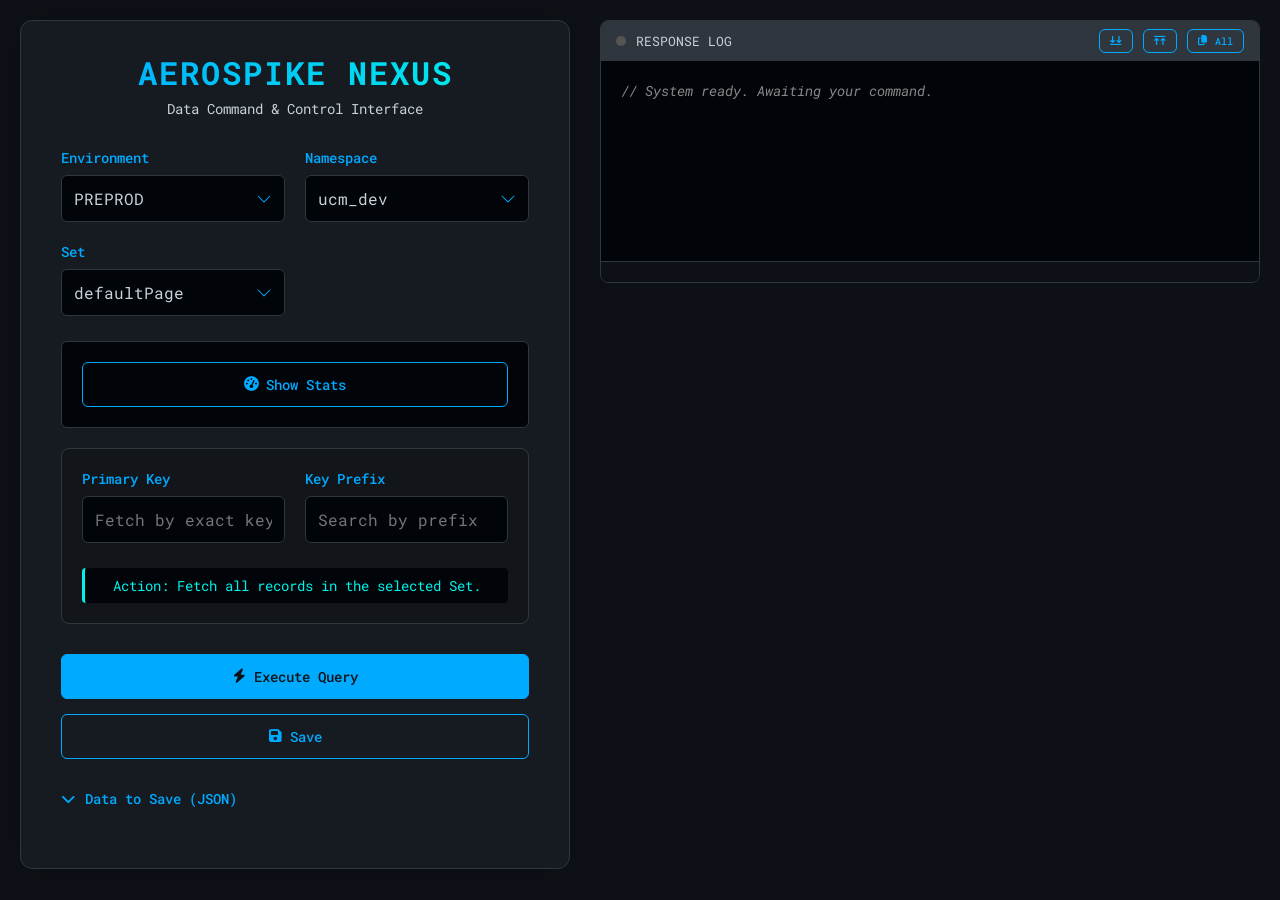
==== src/main/resources/static/index.html @ 95701362 "changing the ui some." ====
<!DOCTYPE html>
<html lang="en">
<head>
  <meta charset="UTF-8">
  <title>Aerospike Nexus Interface</title>
  <meta name="viewport" content="width=device-width, initial-scale=1.0">
  <link rel="preconnect" href="https://fonts.googleapis.com">
  <link rel="preconnect" href="https://fonts.gstatic.com" crossorigin>
  <link href="https://fonts.googleapis.com/css2?family=Roboto+Mono:wght@400;500;700&display=swap" rel="stylesheet">
  <link rel="stylesheet" href="https://cdnjs.cloudflare.com/ajax/libs/font-awesome/6.5.2/css/all.min.css">

  <style>
    :root {
      --bg-color: #0d1117; --primary-color: #00aaff; --secondary-color: #00f2ea; --text-color: #c9d1d9;
      --border-color: #30363d; --container-bg: #161b22; --input-bg: #010409; --success-color: #3fb950;
      --error-color: #f85149; --warning-color: #f0b90b; --accent-color-1: #58a6ff; --accent-color-2: #1f6feb;
      --accent-color-3: #8957e5; --accent-color-4: #db61a2;
    }
    * { box-sizing: border-box; margin: 0; padding: 0; }
    body { font-family: 'Roboto Mono', monospace; background-color: var(--bg-color); color: var(--text-color); padding: 20px; min-height: 100vh; }
    .container { width: 100%; max-width: 1800px; margin: 0 auto; }
    .main-content { display: flex; gap: 30px; align-items: flex-start; }
    .query-panel { flex: 0 0 550px; position: sticky; top: 20px; background: var(--container-bg); border: 1px solid var(--border-color); border-radius: 12px; padding: 30px 40px; box-shadow: 0 0 40px rgba(0, 0, 0, 0.2); }
    .response-panel { flex: 1; min-width: 0; }
    @media (max-width: 1200px) { .main-content { flex-direction: column; } .query-panel { position: static; width: 100%; flex-basis: auto; } }
    .header { text-align: center; margin-bottom: 30px; }
    h1 { font-size: 2em; font-weight: 700; color: #fff; letter-spacing: 2px; text-transform: uppercase; background: linear-gradient(90deg, var(--primary-color), var(--secondary-color)); -webkit-background-clip: text; -webkit-text-fill-color: transparent; margin-bottom: 5px; }
    .header p { color: var(--text-color); font-size: 0.9em; }
    .form-grid { display: grid; grid-template-columns: 1fr; gap: 20px; margin-bottom: 25px; }
    @media (min-width: 400px) { .form-grid { grid-template-columns: repeat(auto-fit, minmax(150px, 1fr)); } }
    label { display: block; font-weight: 500; margin-bottom: 8px; font-size: 0.9em; color: var(--primary-color); }
    select, input[type="text"], textarea { width: 100%; padding: 12px; background-color: var(--input-bg); border: 1px solid var(--border-color); border-radius: 6px; color: var(--text-color); font-size: 1em; font-family: 'Roboto Mono', monospace; transition: all 0.3s ease; }
    textarea { resize: vertical; min-height: 120px; }
    select { -webkit-appearance: none; -moz-appearance: none; appearance: none; background-image: url("data:image/svg+xml,%3Csvg xmlns='http://www.w3.org/2000/svg' width='16' height='16' fill='%2300aaff' viewBox='0 0 16 16'%3E%3Cpath fill-rule='evenodd' d='M1.646 4.646a.5.5 0 0 1 .708 0L8 10.293l5.646-5.647a.5.5 0 0 1 .708 .708l-6 6a.5.5 0 0 1-.708 0l-6-6a.5.5 0 0 1 0-.708z'/%3E%3C/svg%3E"); background-repeat: no-repeat; background-position: right 12px center; }
    select:focus, input[type="text"]:focus, textarea:focus { outline: none; border-color: var(--primary-color); box-shadow: 0 0 15px rgba(0, 170, 255, 0.3); }
    .collapsible-input { margin: 30px 0; } .collapsible-input summary { cursor: pointer; font-weight: 500; font-size: 0.9em; color: var(--primary-color); list-style: none; } .collapsible-input summary::-webkit-details-marker { display: none; } .collapsible-input summary::before { content: '\f078'; font-family: 'Font Awesome 6 Free'; font-weight: 900; margin-right: 10px; display: inline-block; transition: transform 0.2s ease-in-out; } .collapsible-input[open]>summary::before { transform: rotate(-180deg); } .collapsible-input .form-group { padding-top: 15px; }
    .query-section { border: 1px solid var(--border-color); border-radius: 8px; padding: 20px; margin-bottom: 30px; background-color: rgba(0, 0, 0, 0.2); }
    #query-helper { margin-top: 15px; text-align: center; font-size: 0.9em; color: var(--secondary-color); background-color: var(--input-bg); padding: 8px; border-radius: 4px; border-left: 3px solid var(--secondary-color); }
    .actions-container { display: flex; flex-direction: column; gap: 15px; }
    .btn { padding: 12px 20px; border: 1px solid var(--primary-color); border-radius: 6px; background-color: transparent; color: var(--primary-color); font-size: 0.9em; font-weight: 500; font-family: 'Roboto Mono', monospace; cursor: pointer; transition: all 0.3s ease; display: flex; align-items: center; justify-content: center; gap: 8px; } .btn:hover, .btn:focus { transform: translateY(-2px); box-shadow: 0 4px 15px rgba(0, 170, 255, 0.3); } .btn-primary { background-color: var(--primary-color); color: var(--bg-color); } .btn-primary:hover { background-color: var(--secondary-color); border-color: var(--secondary-color); }
    .btn-block { width: 100%; }
    .output-terminal { background: var(--input-bg); border: 1px solid var(--border-color); border-radius: 8px; overflow: hidden; position: relative; } .terminal-header { background: var(--border-color); padding: 8px 15px; font-size: 0.8em; color: var(--text-color); display: flex; align-items: center; justify-content: space-between; } .terminal-title { display: flex; align-items: center; gap: 10px; } .terminal-actions { display: flex; gap: 10px; } .terminal-actions .btn { padding: 4px 10px; font-size: 0.8em; }
    #status-indicator { width: 10px; height: 10px; border-radius: 50%; background-color: #555; transition: background-color 0.3s ease; } .status-waiting { background-color: var(--warning-color); animation: pulse 1.5s infinite; } .status-success { background-color: var(--success-color); } .status-error { background-color: var(--error-color); }
    #loader { display: none; justify-content: center; align-items: center; padding: 40px; min-height: 200px; } .dot { width: 10px; height: 10px; border-radius: 50%; background-color: var(--primary-color); margin: 0 5px; animation: bounce 1.4s infinite ease-in-out both; } .dot-1 { animation-delay: -0.32s; } .dot-2 { animation-delay: -0.16s; }
    #output-container { min-height: 200px; max-height: 85vh; overflow-y: auto; padding: 20px; font-size: 0.9em; } #output-container:empty::before { content: "// System ready. Awaiting your command."; color: #888; font-style: italic; }
    .record-entry { background-color: var(--bg-color); border: 1px solid var(--border-color); border-left: 4px solid var(--border-color); border-radius: 8px; margin-bottom: 15px; animation: fadeIn 0.5s ease-out; transition: border-left-color 0.3s ease; } .record-entry.color-0 { border-left-color: var(--accent-color-1); } .record-entry.color-1 { border-left-color: var(--accent-color-2); } .record-entry.color-2 { border-left-color: var(--accent-color-3); } .record-entry.color-3 { border-left-color: var(--accent-color-4); }
    .record-header { display: flex; justify-content: space-between; align-items: center; gap: 15px; padding: 10px 15px; list-style: none; cursor: pointer; } .record-header::-webkit-details-marker { display: none; }
    .record-header-info { display: flex; flex-wrap: wrap; align-items: center; gap: 4px 15px; flex-grow: 1; overflow: hidden; }
    .record-key { font-weight: bold; color: var(--secondary-color); white-space: nowrap; overflow: hidden; text-overflow: ellipsis; flex-basis: 100%; }
    .record-meta-item { font-size: 0.8em; color: var(--text-color); opacity: 0.7; display: flex; align-items: center; gap: 5px; }
    .record-actions { display: flex; gap: 8px; } .record-actions .btn { padding: 5px 10px; font-size: 0.8em; color: var(--text-color); flex-shrink: 0; } .record-actions .btn:hover { color: var(--bg-color); } .record-actions .btn.delete:hover { background-color: var(--error-color); border-color: var(--error-color); } .record-actions .btn.copy-val:hover { background-color: var(--secondary-color); border-color: var(--secondary-color); }
    .record-body { padding: 15px; border-top: 1px solid var(--border-color); }
    #set-stats-container { display: flex; flex-direction: column; align-items: center; gap: 15px; margin: 20px 0; }
    #stats-content { width: 100%; display: flex; flex-direction: column; align-items: center; justify-content: center; gap: 15px; background-color: var(--input-bg); border: 1px solid var(--border-color); padding: 20px; border-radius: 6px; }
    #stats-display-inner { width: 100%; display: flex; justify-content: space-around; align-items: center; flex-wrap: wrap; gap: 15px; }
    .stat-item { text-align: center; } .stat-item-label { font-size: 0.8em; opacity: 0.7; } .stat-item-value { font-weight: bold; color: var(--secondary-color); }
    .pagination-controls { display: flex; justify-content: center; align-items: center; padding: 10px; gap: 8px; border-top: 1px solid var(--border-color); background: var(--bg-color); } .pagination-controls .btn { padding: 5px 12px; font-size: 0.8em; } .pagination-controls .btn[disabled] { opacity: 0.4; cursor: not-allowed; transform: none; box-shadow: none; } .pagination-info { font-size: 0.9em; color: var(--text-color); margin: 0 10px; }
    @keyframes pulse { 0% { box-shadow: 0 0 0 0 rgba(240, 185, 11, 0.7); } 70% { box-shadow: 0 0 0 10px rgba(240, 185, 11, 0); } 100% { box-shadow: 0 0 0 0 rgba(240, 185, 11, 0); } } @keyframes bounce { 0%, 80%, 100% { transform: scale(0); } 40% { transform: scale(1.0); } } @keyframes fadeIn { from { opacity: 0; transform: translateY(10px); } to { opacity: 1; transform: translateY(0); } }
  </style>
</head>
<body onload="updateQueryHelper();">

<div class="container">
  <main class="main-content">
    <div class="query-panel">
      <header class="header"><h1>Aerospike Nexus</h1><p>Data Command & Control Interface</p></header>
      <div class="form-grid">
        <div class="form-group"><label for="env">Environment</label><select id="env"><option value="PREPROD">PREPROD</option><option value="PROD">PROD</option></select></div>
        <div class="form-group"><label for="namespace">Namespace</label><select id="namespace"><option value="ucm_dev">ucm_dev</option><option value="user-core">user-core</option></select></div>
        <div class="form-group"><label for="set">Set</label><select id="set"><option value="defaultPage">defaultPage</option><option value="staticPackage">staticPackage</option><option value="origami-user-page">origami-user-page</option></select></div>
      </div>
      <div id="set-stats-container">
        <div id="stats-content">
          <button class="btn btn-block" onclick="fetchSetStats()"><i class="fa-solid fa-gauge-high"></i> Show Stats</button>
        </div>
      </div>
      <div class="query-section">
        <div class="form-grid">
          <div class="form-group"><label for="key">Primary Key</label><input type="text" id="key" placeholder="Fetch by exact key" oninput="updateQueryHelper()"></div>
          <div class="form-group"><label for="prefix">Key Prefix</label><input type="text" id="prefix" placeholder="Search by prefix" oninput="updateQueryHelper()"></div>
        </div>
        <p id="query-helper"></p>
      </div>
      <div class="actions-container">
        <button class="btn btn-primary" onclick="handleQuery()"><i class="fa-solid fa-bolt"></i> Execute Query</button>
        <button class="btn" onclick="send('save')"><i class="fa-solid fa-save"></i> Save</button>
      </div>
      <details class="collapsible-input"><summary>Data to Save (JSON)</summary><div class="form-group"><textarea id="data" placeholder='{ "binName": "binValue" }'></textarea></div></details>
    </div>
    <div class="response-panel">
      <div class="output-terminal">
        <div class="terminal-header">
          <span class="terminal-title"><div id="status-indicator"></div>RESPONSE LOG</span>
          <div class="terminal-actions">
            <button class="btn" onclick="toggleAllDetails(true)" title="Expand All"><i class="fa-solid fa-arrows-down-to-line"></i></button>
            <button class="btn" onclick="toggleAllDetails(false)" title="Collapse All"><i class="fa-solid fa-arrows-up-to-line"></i></button>
            <button id="copy-all-btn" class="btn" onclick="copyAllResponses()" title="Copy All Responses"><i class="fa-solid fa-copy"></i> All</button>
          </div>
        </div>
        <div id="loader"><div class="dot dot-1"></div><div class="dot dot-2"></div><div class="dot dot-3"></div></div>
        <div id="output-container"></div>
        <div id="pagination-container" class="pagination-controls"></div>
      </div>
    </div>
  </main>
</div>

<script>
  const outputContainer = document.getElementById('output-container');
  const loader = document.getElementById('loader');
  const statusIndicator = document.getElementById('status-indicator');
  let recordDataStore = {};
  let currentPage = 1;
  let totalPages = 1;

  function formatBytes(bytes, decimals = 2) {
    if (bytes === 0) return '0 Bytes';
    const k = 1024;
    const dm = decimals < 0 ? 0 : decimals;
    const sizes = ['Bytes', 'KB', 'MB', 'GB', 'TB'];
    const i = Math.floor(Math.log(bytes) / Math.log(k));
    return parseFloat((bytes / Math.pow(k, i)).toFixed(dm)) + ' ' + sizes[i];
  }

  async function fetchSetStats() {
    const statsContent = document.getElementById('stats-content');
    statsContent.innerHTML = `
        <div id="set-stats-loader" style="display: flex; justify-content: center; align-items: center; padding: 10px;">
            <div class="dot dot-1"></div>
            <div class="dot dot-2"></div>
            <div class="dot dot-3"></div>
        </div>`;
    try {
      const res = await fetch(`/aerospike/getStats`, {
        method: 'POST',
        headers: { 'Content-Type': 'application/json' },
        body: JSON.stringify({ env: document.getElementById("env").value, namespace: document.getElementById("namespace").value, set: document.getElementById("set").value })
      });
      if (!res.ok) throw new Error('Failed to fetch stats');
      const data = await res.json();
      statsContent.innerHTML = `
        <div id="stats-display-inner">
          <div class="stat-item"><div class="stat-item-label">Total Records</div><div class="stat-item-value">${data.recordCount.toLocaleString()}</div></div>
          <div class="stat-item"><div class="stat-item-label">Memory Usage</div><div class="stat-item-value">${formatBytes(data.memoryUsedBytes)}</div></div>
          <div class="stat-item"><div class="stat-item-label">Device Usage</div><div class="stat-item-value">${formatBytes(data.deviceUsedBytes)}</div></div>
        </div>
        <button class="btn" onclick="fetchSetStats()"><i class="fa-solid fa-rotate"></i> Refresh Stats</button>
      `;
    } catch (error) {
      statsContent.innerHTML = `
        <div class="stat-item"><div class="stat-item-label" style="color: var(--error-color);">Error</div><div class="stat-item-value">Failed to fetch stats.</div></div>
        <button class="btn" onclick="fetchSetStats()"><i class="fa-solid fa-rotate"></i> Try Again</button>
      `;
      console.error("Stats fetch error:", error);
    }
  }

  function handleQuery() {
    currentPage = 1;
    const key = document.getElementById("key").value.trim();
    const prefix = document.getElementById("prefix").value.trim();
    if (key) { send('fetch'); } else if (prefix) { send('searchByPrefix'); } else { send('fetchAll'); }
  }

  function renderResponse(response, key = '') {
    outputContainer.innerHTML = '';
    recordDataStore = {};
    document.getElementById('pagination-container').innerHTML = '';

    if (response && typeof response.records === 'object') {
      const { records, totalPages: total, currentPage: current } = response;
      totalPages = total;
      currentPage = current;
      const entries = Object.entries(records);
      if (entries.length === 0) {
        outputContainer.innerHTML = `<div class="record-entry"><div class="record-body">// No records found for this query.</div></div>`;
      } else {
        entries.forEach(([recordKey, recordData], index) => createRecordCard(recordKey, recordData, index));
      }
      renderPaginationControls();
    } else if (response && 'values' in response) { // Handle single record response
      createRecordCard(key, response, 0);
    } else {
      outputContainer.innerHTML = `<div class="record-entry"><div class="record-body">${response.toString()}</div></div>`;
    }
  }

  function createRecordCard(key, data, index) {
    const recordEntry = document.createElement('details');
    recordEntry.className = `record-entry color-${index % 4}`;
    recordEntry.id = `record-${key}`;

    const { ttl = -1, values, size = 0 } = data;
    recordDataStore[key] = values;

    const header = document.createElement('summary');
    header.className = 'record-header';
    header.innerHTML = `
            <div class="record-header-info">
                <span class="record-key" title="${key}">${key}</span>
                <span class="record-meta-item" title="Time To Live"><i class="fa-solid fa-clock fa-fw"></i>${formatTTL(ttl)}</span>
                <span class="record-meta-item" title="Record Size"><i class="fa-solid fa-database fa-fw"></i>${formatBytes(size)}</span>
            </div>
            <div class="record-actions">
                <button class="btn copy-val" onclick="copyRecordValue(event, '${key}')" title="Copy value JSON"><i class="fa-regular fa-copy"></i></button>
                <button class="btn delete" onclick="deleteRecord(event, '${key}')" title="Delete this record"><i class="fa-solid fa-trash-can"></i></button>
            </div>`;

    const body = document.createElement('div');
    body.className = 'record-body';
    body.appendChild(createJsonViewer(values));
    recordEntry.appendChild(header);
    recordEntry.appendChild(body);
    outputContainer.appendChild(recordEntry);
  }

  function renderPaginationControls() {
    const container = document.getElementById('pagination-container');
    if (totalPages <= 1) { container.innerHTML = ''; return; }
    const prevDisabled = (currentPage === 1) ? 'disabled' : '';
    const nextDisabled = (currentPage === totalPages) ? 'disabled' : '';
    container.innerHTML = `
            <button class="btn" onclick="goToPage(1)" ${prevDisabled} title="First Page">&laquo;</button>
            <button class="btn" onclick="goToPage(${currentPage - 1})" ${prevDisabled} title="Previous Page">&lsaquo;</button>
            <span class="pagination-info">Page ${currentPage} of ${totalPages}</span>
            <button class="btn" onclick="goToPage(${currentPage + 1})" ${nextDisabled} title="Next Page">&rsaquo;</button>
            <button class="btn" onclick="goToPage(${totalPages})" ${nextDisabled} title="Last Page">&raquo;</button>`;
  }

  function goToPage(pageNumber) {
    if (pageNumber < 1 || pageNumber > totalPages || pageNumber === currentPage) return;
    currentPage = pageNumber;
    send('fetchAll');
  }

  async function send(endpoint) {
    loader.style.display = 'flex';
    outputContainer.style.display = 'none';
    statusIndicator.className = 'status-waiting';
    const request = {
      env: document.getElementById("env").value, namespace: document.getElementById("namespace").value,
      set: document.getElementById("set").value, key: document.getElementById("key").value.trim(),
      prefix: document.getElementById("prefix").value.trim(), data: {}, page: currentPage
    };
    // ... (rest of send function is unchanged)
    try {
      const httpMethod = (endpoint === 'delete') ? 'DELETE' : 'POST';
      const res = await fetch(`/aerospike/${endpoint}`, { method: httpMethod, headers: { 'Content-Type': 'application/json' }, body: JSON.stringify(request) });
      if (!res.ok) { const errorText = await res.text(); throw new Error(`HTTP ${res.status}: ${res.statusText}\n${errorText}`); }
      statusIndicator.className = 'status-success';
      const contentType = res.headers.get("content-type");
      if (contentType && contentType.includes("application/json")) {
        renderResponse(await res.json(), request.key);
      } else {
        renderResponse(await res.text());
      }
    } catch (error) {
      statusIndicator.className = 'status-error';
      outputContainer.innerHTML = `<div class="record-entry"><div class="record-body" style="color: var(--error-color)">// REQUEST FAILED\n${error.message}</div></div>`;
      console.error("Fetch error:", error);
    } finally {
      loader.style.display = 'none';
      outputContainer.style.display = 'block';
    }
  }

  // --- All other utility JS functions (formatTTL, createJsonViewer, deleteRecord, copyRecordValue, etc.) remain the same ---
  function formatTTL(seconds) { if (seconds === -1 || seconds === 0) return 'Never'; if (seconds < 60) return `< 1m`; const d = Math.floor(seconds / (3600 * 24)); const h = Math.floor(seconds % (3600 * 24) / 3600); const m = Math.floor(seconds % 3600 / 60); return `${d > 0 ? d + 'd ' : ''}${h > 0 ? h + 'h ' : ''}${m > 0 ? m + 'm' : ''}`.trim(); }
  function toggleAllDetails(expand) { document.querySelectorAll('#output-container .record-entry').forEach(d => d.open = expand); }
  function copyAllResponses() { if (Object.keys(recordDataStore).length === 0) return; navigator.clipboard.writeText(JSON.stringify(recordDataStore, null, 2)); }
  function copyRecordValue(event, key) { event.preventDefault(); event.stopPropagation(); navigator.clipboard.writeText(JSON.stringify(recordDataStore[key], null, 2)); }
  async function deleteRecord(event, key) { event.preventDefault(); event.stopPropagation(); if (!confirm(`🛑 Are you sure you want to permanently delete the record with key:\n\n'${key}'?`)) return; document.getElementById("key").value = key; await send('delete'); const card = document.getElementById(`record-${key}`); if (card) card.remove(); }
  function updateQueryHelper() { const key = document.getElementById("key").value.trim(); const prefix = document.getElementById("prefix").value.trim(); const helper = document.getElementById("query-helper"); if (key) { helper.textContent = "Action: Fetch record by Primary Key."; document.getElementById("prefix").value = ''; } else if (prefix) { helper.textContent = "Action: Search for records by Prefix."; } else { helper.textContent = "Action: Fetch all records in the selected Set."; } }
  function createJsonViewer(data) { const c = document.createElement('div'); c.className = 'json-viewer'; const p = (v) => { if (v === null) return `<span class="json-null">null</span>`; if (typeof v === 'string') { try { const n = JSON.parse(v); if (typeof n === 'object' && n !== null) return createJsonViewer(n).outerHTML; } catch (e) {} return `<span class="json-string">"${v.replace(/</g, '&lt;').replace(/>/g, '&gt;')}"</span>`; } if (typeof v === 'number') return `<span class="json-number">${v}</span>`; if (typeof v === 'boolean') return `<span class="json-boolean">${v}</span>`; if (typeof v === 'object') { const i = Array.isArray(v); const k = Object.keys(v); if (k.length === 0) return i ? '[]' : '{}'; const d = document.createElement('details'); const s = document.createElement('summary'); s.innerHTML = `<span class="json-brace">${i ? '[' : '{'}</span>...<span class="json-brace">${i ? ']' : '}'}</span>`; d.appendChild(s); const l = document.createElement('ul'); for (const key of k) { const item = document.createElement('li'); item.innerHTML = (i ? '' : `<span class="json-key">"${key}"</span>: `) + p(v[key]); l.appendChild(item); } d.appendChild(l); return d.outerHTML; } return v; }; c.innerHTML = p(data); return c; }
</script>
</body>
</html>
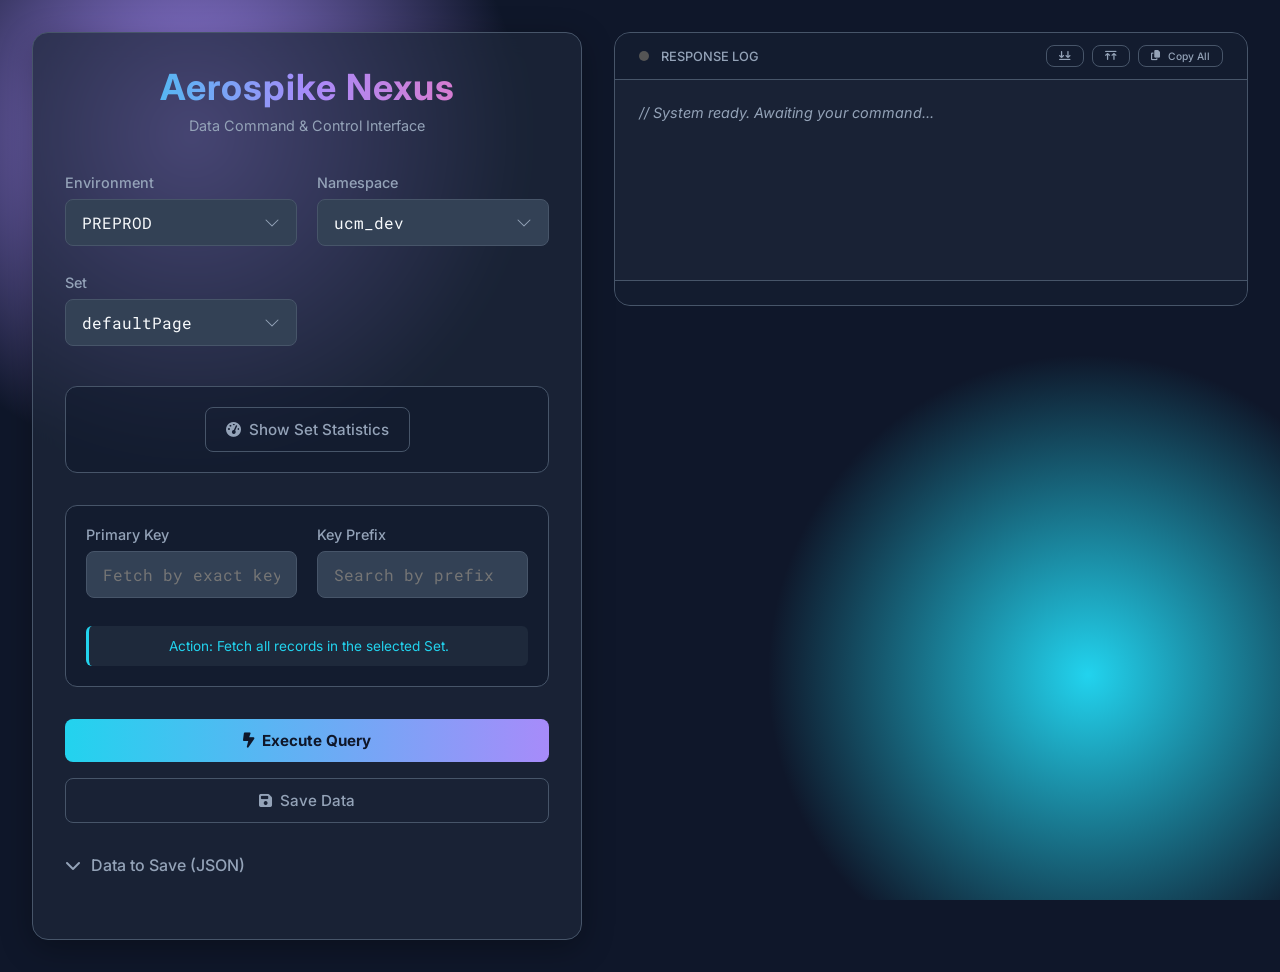
==== commit d405c6a5: "this looking nice" ====
--- a/src/main/resources/static/index.html
+++ b/src/main/resources/static/index.html
@@ -2,60 +2,306 @@
 <html lang="en">
 <head>
   <meta charset="UTF-8">
-  <title>Aerospike Nexus Interface</title>
+  <title>Aerospike Nexus | Aurora UI</title>
   <meta name="viewport" content="width=device-width, initial-scale=1.0">
   <link rel="preconnect" href="https://fonts.googleapis.com">
   <link rel="preconnect" href="https://fonts.gstatic.com" crossorigin>
-  <link href="https://fonts.googleapis.com/css2?family=Roboto+Mono:wght@400;500;700&display=swap" rel="stylesheet">
+  <link href="https://fonts.googleapis.com/css2?family=Inter:wght@400;500;700&family=Roboto+Mono:wght@400;500&display=swap" rel="stylesheet">
   <link rel="stylesheet" href="https://cdnjs.cloudflare.com/ajax/libs/font-awesome/6.5.2/css/all.min.css">
 
   <style>
+    /* --- AURORA THEME & MODERN UI REVAMP --- */
     :root {
-      --bg-color: #0d1117; --primary-color: #00aaff; --secondary-color: #00f2ea; --text-color: #c9d1d9;
-      --border-color: #30363d; --container-bg: #161b22; --input-bg: #010409; --success-color: #3fb950;
-      --error-color: #f85149; --warning-color: #f0b90b; --accent-color-1: #58a6ff; --accent-color-2: #1f6feb;
-      --accent-color-3: #8957e5; --accent-color-4: #db61a2;
-    }
+      --bg-dark: #0f172a;
+      --bg-medium: #1e293b;
+      --bg-glass: rgba(30, 41, 59, 0.7);
+      --bg-input: #334155;
+      --text-primary: #f8fafc;
+      --text-secondary: #94a3b8;
+      --border-color: #475569;
+      --accent-primary: #22d3ee;
+      --accent-secondary: #a78bfa;
+      --accent-glow: rgba(34, 211, 238, 0.2);
+      --success-color: #4ade80;
+      --error-color: #f75569;
+      --warning-color: #facc15;
+    }
+
+    /* --- Global Styles & Background --- */
     * { box-sizing: border-box; margin: 0; padding: 0; }
-    body { font-family: 'Roboto Mono', monospace; background-color: var(--bg-color); color: var(--text-color); padding: 20px; min-height: 100vh; }
+
+    body {
+      font-family: 'Inter', sans-serif;
+      background-color: var(--bg-dark);
+      color: var(--text-primary);
+      padding: 2rem;
+      min-height: 100vh;
+      background-image:
+          radial-gradient(circle at 15% 15%, var(--accent-secondary) 0%, transparent 25%),
+          radial-gradient(circle at 85% 75%, var(--accent-primary) 0%, transparent 25%);
+      background-attachment: fixed;
+    }
+
+    /* --- Main Layout --- */
     .container { width: 100%; max-width: 1800px; margin: 0 auto; }
-    .main-content { display: flex; gap: 30px; align-items: flex-start; }
-    .query-panel { flex: 0 0 550px; position: sticky; top: 20px; background: var(--container-bg); border: 1px solid var(--border-color); border-radius: 12px; padding: 30px 40px; box-shadow: 0 0 40px rgba(0, 0, 0, 0.2); }
+
+    .main-content { display: flex; gap: 2rem; align-items: flex-start; }
+
+    .query-panel {
+      flex: 0 0 550px;
+      position: sticky;
+      top: 2rem;
+      background: var(--bg-glass);
+      border: 1px solid var(--border-color);
+      border-radius: 16px;
+      padding: 2rem;
+      box-shadow: 0 8px 32px rgba(0, 0, 0, 0.3);
+      backdrop-filter: blur(12px);
+      -webkit-backdrop-filter: blur(12px);
+    }
+
     .response-panel { flex: 1; min-width: 0; }
-    @media (max-width: 1200px) { .main-content { flex-direction: column; } .query-panel { position: static; width: 100%; flex-basis: auto; } }
-    .header { text-align: center; margin-bottom: 30px; }
-    h1 { font-size: 2em; font-weight: 700; color: #fff; letter-spacing: 2px; text-transform: uppercase; background: linear-gradient(90deg, var(--primary-color), var(--secondary-color)); -webkit-background-clip: text; -webkit-text-fill-color: transparent; margin-bottom: 5px; }
-    .header p { color: var(--text-color); font-size: 0.9em; }
-    .form-grid { display: grid; grid-template-columns: 1fr; gap: 20px; margin-bottom: 25px; }
-    @media (min-width: 400px) { .form-grid { grid-template-columns: repeat(auto-fit, minmax(150px, 1fr)); } }
-    label { display: block; font-weight: 500; margin-bottom: 8px; font-size: 0.9em; color: var(--primary-color); }
-    select, input[type="text"], textarea { width: 100%; padding: 12px; background-color: var(--input-bg); border: 1px solid var(--border-color); border-radius: 6px; color: var(--text-color); font-size: 1em; font-family: 'Roboto Mono', monospace; transition: all 0.3s ease; }
+
+    @media (max-width: 1200px) {
+      .main-content { flex-direction: column; }
+      .query-panel { position: static; width: 100%; flex-basis: auto; }
+    }
+
+    /* --- Header --- */
+    .header { text-align: center; margin-bottom: 2.5rem; }
+
+    h1 {
+      font-size: 2.25em;
+      font-weight: 700;
+      letter-spacing: 1px;
+      background: linear-gradient(90deg, var(--accent-primary), var(--accent-secondary), #f472b6);
+      -webkit-background-clip: text;
+      -webkit-text-fill-color: transparent;
+      margin-bottom: 0.5rem;
+    }
+
+    .header p { color: var(--text-secondary); font-size: 0.9em; }
+
+    /* --- Form Elements --- */
+    .form-grid { display: grid; grid-template-columns: repeat(auto-fit, minmax(150px, 1fr)); gap: 1.25rem; }
+
+    .form-group { margin-bottom: 0.5rem; }
+
+    label {
+      display: block;
+      font-weight: 500;
+      margin-bottom: 0.5rem;
+      font-size: 0.9em;
+      color: var(--text-secondary);
+    }
+
+    select, input[type="text"], textarea {
+      width: 100%;
+      padding: 0.75rem 1rem;
+      background-color: var(--bg-input);
+      border: 1px solid var(--border-color);
+      border-radius: 8px;
+      color: var(--text-primary);
+      font-size: 1em;
+      font-family: 'Roboto Mono', monospace;
+      transition: all 0.2s ease-in-out;
+    }
+
     textarea { resize: vertical; min-height: 120px; }
-    select { -webkit-appearance: none; -moz-appearance: none; appearance: none; background-image: url("data:image/svg+xml,%3Csvg xmlns='http://www.w3.org/2000/svg' width='16' height='16' fill='%2300aaff' viewBox='0 0 16 16'%3E%3Cpath fill-rule='evenodd' d='M1.646 4.646a.5.5 0 0 1 .708 0L8 10.293l5.646-5.647a.5.5 0 0 1 .708 .708l-6 6a.5.5 0 0 1-.708 0l-6-6a.5.5 0 0 1 0-.708z'/%3E%3C/svg%3E"); background-repeat: no-repeat; background-position: right 12px center; }
-    select:focus, input[type="text"]:focus, textarea:focus { outline: none; border-color: var(--primary-color); box-shadow: 0 0 15px rgba(0, 170, 255, 0.3); }
-    .collapsible-input { margin: 30px 0; } .collapsible-input summary { cursor: pointer; font-weight: 500; font-size: 0.9em; color: var(--primary-color); list-style: none; } .collapsible-input summary::-webkit-details-marker { display: none; } .collapsible-input summary::before { content: '\f078'; font-family: 'Font Awesome 6 Free'; font-weight: 900; margin-right: 10px; display: inline-block; transition: transform 0.2s ease-in-out; } .collapsible-input[open]>summary::before { transform: rotate(-180deg); } .collapsible-input .form-group { padding-top: 15px; }
-    .query-section { border: 1px solid var(--border-color); border-radius: 8px; padding: 20px; margin-bottom: 30px; background-color: rgba(0, 0, 0, 0.2); }
-    #query-helper { margin-top: 15px; text-align: center; font-size: 0.9em; color: var(--secondary-color); background-color: var(--input-bg); padding: 8px; border-radius: 4px; border-left: 3px solid var(--secondary-color); }
-    .actions-container { display: flex; flex-direction: column; gap: 15px; }
-    .btn { padding: 12px 20px; border: 1px solid var(--primary-color); border-radius: 6px; background-color: transparent; color: var(--primary-color); font-size: 0.9em; font-weight: 500; font-family: 'Roboto Mono', monospace; cursor: pointer; transition: all 0.3s ease; display: flex; align-items: center; justify-content: center; gap: 8px; } .btn:hover, .btn:focus { transform: translateY(-2px); box-shadow: 0 4px 15px rgba(0, 170, 255, 0.3); } .btn-primary { background-color: var(--primary-color); color: var(--bg-color); } .btn-primary:hover { background-color: var(--secondary-color); border-color: var(--secondary-color); }
-    .btn-block { width: 100%; }
-    .output-terminal { background: var(--input-bg); border: 1px solid var(--border-color); border-radius: 8px; overflow: hidden; position: relative; } .terminal-header { background: var(--border-color); padding: 8px 15px; font-size: 0.8em; color: var(--text-color); display: flex; align-items: center; justify-content: space-between; } .terminal-title { display: flex; align-items: center; gap: 10px; } .terminal-actions { display: flex; gap: 10px; } .terminal-actions .btn { padding: 4px 10px; font-size: 0.8em; }
-    #status-indicator { width: 10px; height: 10px; border-radius: 50%; background-color: #555; transition: background-color 0.3s ease; } .status-waiting { background-color: var(--warning-color); animation: pulse 1.5s infinite; } .status-success { background-color: var(--success-color); } .status-error { background-color: var(--error-color); }
-    #loader { display: none; justify-content: center; align-items: center; padding: 40px; min-height: 200px; } .dot { width: 10px; height: 10px; border-radius: 50%; background-color: var(--primary-color); margin: 0 5px; animation: bounce 1.4s infinite ease-in-out both; } .dot-1 { animation-delay: -0.32s; } .dot-2 { animation-delay: -0.16s; }
-    #output-container { min-height: 200px; max-height: 85vh; overflow-y: auto; padding: 20px; font-size: 0.9em; } #output-container:empty::before { content: "// System ready. Awaiting your command."; color: #888; font-style: italic; }
-    .record-entry { background-color: var(--bg-color); border: 1px solid var(--border-color); border-left: 4px solid var(--border-color); border-radius: 8px; margin-bottom: 15px; animation: fadeIn 0.5s ease-out; transition: border-left-color 0.3s ease; } .record-entry.color-0 { border-left-color: var(--accent-color-1); } .record-entry.color-1 { border-left-color: var(--accent-color-2); } .record-entry.color-2 { border-left-color: var(--accent-color-3); } .record-entry.color-3 { border-left-color: var(--accent-color-4); }
-    .record-header { display: flex; justify-content: space-between; align-items: center; gap: 15px; padding: 10px 15px; list-style: none; cursor: pointer; } .record-header::-webkit-details-marker { display: none; }
-    .record-header-info { display: flex; flex-wrap: wrap; align-items: center; gap: 4px 15px; flex-grow: 1; overflow: hidden; }
-    .record-key { font-weight: bold; color: var(--secondary-color); white-space: nowrap; overflow: hidden; text-overflow: ellipsis; flex-basis: 100%; }
-    .record-meta-item { font-size: 0.8em; color: var(--text-color); opacity: 0.7; display: flex; align-items: center; gap: 5px; }
-    .record-actions { display: flex; gap: 8px; } .record-actions .btn { padding: 5px 10px; font-size: 0.8em; color: var(--text-color); flex-shrink: 0; } .record-actions .btn:hover { color: var(--bg-color); } .record-actions .btn.delete:hover { background-color: var(--error-color); border-color: var(--error-color); } .record-actions .btn.copy-val:hover { background-color: var(--secondary-color); border-color: var(--secondary-color); }
-    .record-body { padding: 15px; border-top: 1px solid var(--border-color); }
-    #set-stats-container { display: flex; flex-direction: column; align-items: center; gap: 15px; margin: 20px 0; }
-    #stats-content { width: 100%; display: flex; flex-direction: column; align-items: center; justify-content: center; gap: 15px; background-color: var(--input-bg); border: 1px solid var(--border-color); padding: 20px; border-radius: 6px; }
-    #stats-display-inner { width: 100%; display: flex; justify-content: space-around; align-items: center; flex-wrap: wrap; gap: 15px; }
-    .stat-item { text-align: center; } .stat-item-label { font-size: 0.8em; opacity: 0.7; } .stat-item-value { font-weight: bold; color: var(--secondary-color); }
-    .pagination-controls { display: flex; justify-content: center; align-items: center; padding: 10px; gap: 8px; border-top: 1px solid var(--border-color); background: var(--bg-color); } .pagination-controls .btn { padding: 5px 12px; font-size: 0.8em; } .pagination-controls .btn[disabled] { opacity: 0.4; cursor: not-allowed; transform: none; box-shadow: none; } .pagination-info { font-size: 0.9em; color: var(--text-color); margin: 0 10px; }
-    @keyframes pulse { 0% { box-shadow: 0 0 0 0 rgba(240, 185, 11, 0.7); } 70% { box-shadow: 0 0 0 10px rgba(240, 185, 11, 0); } 100% { box-shadow: 0 0 0 0 rgba(240, 185, 11, 0); } } @keyframes bounce { 0%, 80%, 100% { transform: scale(0); } 40% { transform: scale(1.0); } } @keyframes fadeIn { from { opacity: 0; transform: translateY(10px); } to { opacity: 1; transform: translateY(0); } }
+
+    select {
+      -webkit-appearance: none; -moz-appearance: none; appearance: none;
+      background-image: url("data:image/svg+xml,%3Csvg xmlns='http://www.w3.org/2000/svg' width='16' height='16' fill='%2394a3b8' viewBox='0 0 16 16'%3E%3Cpath fill-rule='evenodd' d='M1.646 4.646a.5.5 0 0 1 .708 0L8 10.293l5.646-5.647a.5.5 0 0 1 .708 .708l-6 6a.5.5 0 0 1-.708 0l-6-6a.5.5 0 0 1 0-.708z'/%3E%3C/svg%3E");
+      background-repeat: no-repeat;
+      background-position: right 1rem center;
+    }
+
+    select:focus, input[type="text"]:focus, textarea:focus {
+      outline: none;
+      border-color: var(--accent-primary);
+      box-shadow: 0 0 0 3px var(--accent-glow);
+    }
+
+    .collapsible-input { margin: 2rem 0; }
+    .collapsible-input summary {
+      cursor: pointer; font-weight: 500; color: var(--text-secondary); list-style: none;
+      transition: color 0.2s ease;
+    }
+    .collapsible-input summary:hover { color: var(--text-primary); }
+    .collapsible-input summary::-webkit-details-marker { display: none; }
+    .collapsible-input summary::before {
+      content: '\f078'; font-family: 'Font Awesome 6 Free'; font-weight: 900; margin-right: 10px;
+      display: inline-block; transition: transform 0.2s ease-in-out;
+    }
+    .collapsible-input[open]>summary::before { transform: rotate(-180deg); }
+    .collapsible-input .form-group { padding-top: 1rem; }
+
+    .query-section {
+      border: 1px solid var(--border-color);
+      border-radius: 12px;
+      padding: 1.25rem;
+      margin-bottom: 2rem;
+      background-color: rgba(15, 23, 42, 0.5);
+    }
+
+    #query-helper {
+      margin-top: 1.25rem; text-align: center; font-size: 0.85em; color: var(--accent-primary);
+      background-color: var(--bg-medium); padding: 0.75rem; border-radius: 6px;
+      border-left: 3px solid var(--accent-primary);
+    }
+
+    /* --- Buttons & Actions --- */
+    .actions-container { display: flex; flex-direction: column; gap: 1rem; }
+
+    .btn {
+      padding: 0.75rem 1.25rem; border: 1px solid var(--border-color); border-radius: 8px;
+      background-color: transparent; color: var(--text-secondary); font-size: 0.95em; font-weight: 500;
+      font-family: 'Inter', sans-serif; cursor: pointer; transition: all 0.2s ease-in-out;
+      display: flex; align-items: center; justify-content: center; gap: 0.5rem;
+    }
+    .btn:hover, .btn:focus {
+      color: var(--text-primary);
+      border-color: var(--accent-primary);
+      background-color: var(--accent-glow);
+      transform: translateY(-2px);
+      box-shadow: 0 4px 20px rgba(0, 0, 0, 0.2);
+    }
+    .btn-primary {
+      background: linear-gradient(90deg, var(--accent-primary), var(--accent-secondary));
+      color: var(--bg-dark);
+      border: none;
+      font-weight: 700;
+    }
+    .btn-primary:hover {
+      box-shadow: 0 6px 25px rgba(34, 211, 238, 0.3), 0 6px 25px rgba(167, 139, 250, 0.3);
+      transform: translateY(-3px);
+      filter: brightness(1.1);
+    }
+
+    /* --- Terminal / Output Panel --- */
+    .output-terminal {
+      background: var(--bg-glass);
+      border: 1px solid var(--border-color);
+      border-radius: 16px;
+      overflow: hidden;
+      backdrop-filter: blur(12px);
+      -webkit-backdrop-filter: blur(12px);
+    }
+    .terminal-header {
+      background: rgba(15, 23, 42, 0.5);
+      padding: 0.75rem 1.5rem;
+      font-size: 0.8em;
+      color: var(--text-secondary);
+      display: flex;
+      align-items: center;
+      justify-content: space-between;
+      border-bottom: 1px solid var(--border-color);
+    }
+    .terminal-title { display: flex; align-items: center; gap: 0.75rem; font-weight: 500; }
+    .terminal-actions { display: flex; gap: 0.5rem; }
+    .terminal-actions .btn { padding: 0.25rem 0.75rem; font-size: 0.8em; }
+
+    /* --- Status Indicators & Loaders --- */
+    #status-indicator { width: 10px; height: 10px; border-radius: 50%; background-color: #555; }
+    .status-waiting { background-color: var(--warning-color); animation: pulse 1.5s infinite; }
+    .status-success { background-color: var(--success-color); }
+    .status-error { background-color: var(--error-color); }
+
+    #loader { display: none; justify-content: center; align-items: center; padding: 40px; min-height: 200px; }
+    .dot { width: 12px; height: 12px; border-radius: 50%; background-color: var(--accent-primary); margin: 0 5px; animation: bounce 1.4s infinite ease-in-out both; }
+    .dot-1 { animation-delay: -0.32s; }
+    .dot-2 { animation-delay: -0.16s; background-color: var(--accent-secondary); }
+
+    /* --- Response Data Display --- */
+    #output-container { min-height: 200px; max-height: 85vh; overflow-y: auto; padding: 1.5rem; font-size: 0.9em; }
+    #output-container:empty::before { content: "// System ready. Awaiting your command..."; color: var(--text-secondary); font-style: italic; }
+
+    .record-entry {
+      background-color: var(--bg-medium);
+      border: 1px solid var(--border-color);
+      border-radius: 12px;
+      margin-bottom: 1rem;
+      animation: fadeIn 0.5s ease-out;
+      transition: box-shadow 0.3s ease;
+      overflow: hidden;
+    }
+    .record-entry:hover {
+      box-shadow: 0 0 15px var(--accent-glow);
+      border-color: rgba(34, 211, 238, 0.5);
+    }
+    .record-header {
+      display: flex; justify-content: space-between; align-items: center; gap: 1rem;
+      padding: 0.75rem 1.25rem; list-style: none; cursor: pointer;
+      background: linear-gradient(90deg, rgba(30, 41, 59, 0.8), rgba(51, 65, 85, 0.8));
+    }
+    .record-header::-webkit-details-marker { display: none; }
+
+    .record-header-info { display: flex; flex-wrap: wrap; align-items: center; gap: 4px 1.5rem; flex-grow: 1; overflow: hidden; }
+
+    .record-key {
+      font-weight: 500; font-family: 'Roboto Mono', monospace;
+      color: var(--accent-primary); white-space: nowrap; overflow: hidden;
+      text-overflow: ellipsis; flex-basis: 100%; font-size: 1.1em;
+    }
+
+    .record-meta-item { font-size: 0.8em; color: var(--text-secondary); display: flex; align-items: center; gap: 0.5rem; }
+
+    .record-actions { display: flex; gap: 0.5rem; }
+    .record-actions .btn {
+      padding: 0.5rem; font-size: 0.9em; background: var(--bg-input);
+      color: var(--text-secondary); flex-shrink: 0; border-radius: 6px;
+    }
+    .record-actions .btn:hover { color: var(--text-primary); }
+    .record-actions .btn.delete:hover { background-color: var(--error-color); border-color: var(--error-color); }
+    .record-actions .btn.copy-val:hover { background-color: var(--accent-primary); border-color: var(--accent-primary); }
+
+    .record-body { padding: 1.25rem; border-top: 1px solid var(--border-color); font-family: 'Roboto Mono', monospace; }
+
+    /* --- Stats Display --- */
+    #set-stats-container { margin: 2rem 0; }
+    #stats-content {
+      width: 100%; display: flex; flex-direction: column; align-items: center; justify-content: center;
+      gap: 1rem; background-color: rgba(15, 23, 42, 0.5); border: 1px solid var(--border-color);
+      padding: 1.25rem; border-radius: 12px;
+    }
+    #stats-display-inner { width: 100%; display: flex; justify-content: space-around; align-items: center; flex-wrap: wrap; gap: 1rem; }
+    .stat-item { text-align: center; }
+    .stat-item-label { font-size: 0.85em; color: var(--text-secondary); }
+    .stat-item-value { font-size: 1.2em; font-weight: 700; color: var(--accent-primary); }
+
+    /* --- JSON Viewer Styling --- */
+    .json-viewer { font-size: 0.9em; line-height: 1.6; }
+    .json-viewer ul { list-style: none; padding-left: 2em; border-left: 1px solid var(--border-color); }
+    .json-viewer details { border-left: 1px solid transparent; }
+    .json-viewer summary { cursor: pointer; display: inline-block; }
+    .json-viewer .json-brace { color: var(--text-secondary); }
+    .json-viewer .json-key { color: var(--accent-secondary); }
+    .json-viewer .json-string { color: #a5f3fc; } /* Light Cyan */
+    .json-viewer .json-number { color: #f9a8d4; } /* Pink */
+    .json-viewer .json-boolean { color: #fde047; } /* Yellow */
+    .json-viewer .json-null { color: #6b7280; } /* Gray */
+
+    /* --- Pagination --- */
+    .pagination-controls {
+      display: flex; justify-content: center; align-items: center; padding: 0.75rem;
+      gap: 0.5rem; border-top: 1px solid var(--border-color); background: rgba(15, 23, 42, 0.5);
+    }
+    .pagination-controls .btn { padding: 0.5rem 0.75rem; font-size: 0.8em; }
+    .pagination-controls .btn[disabled] { opacity: 0.4; cursor: not-allowed; transform: none; box-shadow: none; background: transparent; }
+    .pagination-info { font-size: 0.9em; color: var(--text-secondary); margin: 0 0.75rem; }
+
+    /* --- Keyframe Animations --- */
+    @keyframes pulse {
+      0% { box-shadow: 0 0 0 0 rgba(250, 204, 21, 0.6); }
+      70% { box-shadow: 0 0 0 10px rgba(250, 204, 21, 0); }
+      100% { box-shadow: 0 0 0 0 rgba(250, 204, 21, 0); }
+    }
+    @keyframes bounce {
+      0%, 80%, 100% { transform: scale(0); } 40% { transform: scale(1.0); }
+    }
+    @keyframes fadeIn {
+      from { opacity: 0; transform: translateY(10px); } to { opacity: 1; transform: translateY(0); }
+    }
   </style>
 </head>
 <body onload="updateQueryHelper();">
@@ -64,16 +310,19 @@
   <main class="main-content">
     <div class="query-panel">
       <header class="header"><h1>Aerospike Nexus</h1><p>Data Command & Control Interface</p></header>
+
       <div class="form-grid">
         <div class="form-group"><label for="env">Environment</label><select id="env"><option value="PREPROD">PREPROD</option><option value="PROD">PROD</option></select></div>
         <div class="form-group"><label for="namespace">Namespace</label><select id="namespace"><option value="ucm_dev">ucm_dev</option><option value="user-core">user-core</option></select></div>
         <div class="form-group"><label for="set">Set</label><select id="set"><option value="defaultPage">defaultPage</option><option value="staticPackage">staticPackage</option><option value="origami-user-page">origami-user-page</option></select></div>
       </div>
+
       <div id="set-stats-container">
         <div id="stats-content">
-          <button class="btn btn-block" onclick="fetchSetStats()"><i class="fa-solid fa-gauge-high"></i> Show Stats</button>
+          <button class="btn btn-block" onclick="fetchSetStats()"><i class="fa-solid fa-gauge-high"></i> Show Set Statistics</button>
         </div>
       </div>
+
       <div class="query-section">
         <div class="form-grid">
           <div class="form-group"><label for="key">Primary Key</label><input type="text" id="key" placeholder="Fetch by exact key" oninput="updateQueryHelper()"></div>
@@ -81,12 +330,20 @@
         </div>
         <p id="query-helper"></p>
       </div>
+
       <div class="actions-container">
-        <button class="btn btn-primary" onclick="handleQuery()"><i class="fa-solid fa-bolt"></i> Execute Query</button>
-        <button class="btn" onclick="send('save')"><i class="fa-solid fa-save"></i> Save</button>
+        <button class="btn btn-primary" onclick="handleQuery()"><i class="fa-solid fa-bolt-lightning"></i> Execute Query</button>
+        <button class="btn" onclick="send('save')"><i class="fa-solid fa-save"></i> Save Data</button>
       </div>
-      <details class="collapsible-input"><summary>Data to Save (JSON)</summary><div class="form-group"><textarea id="data" placeholder='{ "binName": "binValue" }'></textarea></div></details>
+
+      <details class="collapsible-input">
+        <summary>Data to Save (JSON)</summary>
+        <div class="form-group">
+          <textarea id="data" placeholder='{ "binName": "binValue" }'></textarea>
+        </div>
+      </details>
     </div>
+
     <div class="response-panel">
       <div class="output-terminal">
         <div class="terminal-header">
@@ -94,7 +351,7 @@
           <div class="terminal-actions">
             <button class="btn" onclick="toggleAllDetails(true)" title="Expand All"><i class="fa-solid fa-arrows-down-to-line"></i></button>
             <button class="btn" onclick="toggleAllDetails(false)" title="Collapse All"><i class="fa-solid fa-arrows-up-to-line"></i></button>
-            <button id="copy-all-btn" class="btn" onclick="copyAllResponses()" title="Copy All Responses"><i class="fa-solid fa-copy"></i> All</button>
+            <button id="copy-all-btn" class="btn" onclick="copyAllResponses()" title="Copy All Responses"><i class="fa-solid fa-copy"></i> Copy All</button>
           </div>
         </div>
         <div id="loader"><div class="dot dot-1"></div><div class="dot dot-2"></div><div class="dot dot-3"></div></div>
@@ -106,6 +363,8 @@
 </div>
 
 <script>
+  // --- JavaScript remains the same, but the JSON Viewer function is updated for better styling ---
+
   const outputContainer = document.getElementById('output-container');
   const loader = document.getElementById('loader');
   const statusIndicator = document.getElementById('status-indicator');
@@ -124,12 +383,7 @@
 
   async function fetchSetStats() {
     const statsContent = document.getElementById('stats-content');
-    statsContent.innerHTML = `
-        <div id="set-stats-loader" style="display: flex; justify-content: center; align-items: center; padding: 10px;">
-            <div class="dot dot-1"></div>
-            <div class="dot dot-2"></div>
-            <div class="dot dot-3"></div>
-        </div>`;
+    statsContent.innerHTML = `<div id="set-stats-loader" style="display: flex; justify-content: center; align-items: center; padding: 10px;"><div class="dot dot-1"></div><div class="dot dot-2"></div><div class="dot dot-3"></div></div>`;
     try {
       const res = await fetch(`/aerospike/getStats`, {
         method: 'POST',
@@ -139,18 +393,16 @@
       if (!res.ok) throw new Error('Failed to fetch stats');
       const data = await res.json();
       statsContent.innerHTML = `
-        <div id="stats-display-inner">
-          <div class="stat-item"><div class="stat-item-label">Total Records</div><div class="stat-item-value">${data.recordCount.toLocaleString()}</div></div>
-          <div class="stat-item"><div class="stat-item-label">Memory Usage</div><div class="stat-item-value">${formatBytes(data.memoryUsedBytes)}</div></div>
-          <div class="stat-item"><div class="stat-item-label">Device Usage</div><div class="stat-item-value">${formatBytes(data.deviceUsedBytes)}</div></div>
-        </div>
-        <button class="btn" onclick="fetchSetStats()"><i class="fa-solid fa-rotate"></i> Refresh Stats</button>
-      `;
+          <div id="stats-display-inner">
+            <div class="stat-item"><div class="stat-item-label">Total Records</div><div class="stat-item-value">${data.recordCount.toLocaleString()}</div></div>
+            <div class="stat-item"><div class="stat-item-label">Memory Usage</div><div class="stat-item-value">${formatBytes(data.memoryUsedBytes)}</div></div>
+            <div class="stat-item"><div class="stat-item-label">Device Usage</div><div class="stat-item-value">${formatBytes(data.deviceUsedBytes)}</div></div>
+          </div>
+          <button class="btn" onclick="fetchSetStats()"><i class="fa-solid fa-rotate"></i> Refresh Stats</button>`;
     } catch (error) {
       statsContent.innerHTML = `
-        <div class="stat-item"><div class="stat-item-label" style="color: var(--error-color);">Error</div><div class="stat-item-value">Failed to fetch stats.</div></div>
-        <button class="btn" onclick="fetchSetStats()"><i class="fa-solid fa-rotate"></i> Try Again</button>
-      `;
+          <div class="stat-item"><div class="stat-item-label" style="color: var(--error-color);">Error</div><div class="stat-item-value">Failed to fetch.</div></div>
+          <button class="btn" onclick="fetchSetStats()"><i class="fa-solid fa-rotate"></i> Try Again</button>`;
       console.error("Stats fetch error:", error);
     }
   }
@@ -175,20 +427,21 @@
       if (entries.length === 0) {
         outputContainer.innerHTML = `<div class="record-entry"><div class="record-body">// No records found for this query.</div></div>`;
       } else {
-        entries.forEach(([recordKey, recordData], index) => createRecordCard(recordKey, recordData, index));
+        entries.forEach(([recordKey, recordData]) => createRecordCard(recordKey, recordData));
       }
       renderPaginationControls();
     } else if (response && 'values' in response) { // Handle single record response
-      createRecordCard(key, response, 0);
+      createRecordCard(key, response);
     } else {
       outputContainer.innerHTML = `<div class="record-entry"><div class="record-body">${response.toString()}</div></div>`;
     }
   }
 
-  function createRecordCard(key, data, index) {
+  function createRecordCard(key, data) {
     const recordEntry = document.createElement('details');
-    recordEntry.className = `record-entry color-${index % 4}`;
+    recordEntry.className = `record-entry`;
     recordEntry.id = `record-${key}`;
+    recordEntry.open = false; // Open by default
 
     const { ttl = -1, values, size = 0 } = data;
     recordDataStore[key] = values;
@@ -196,15 +449,15 @@
     const header = document.createElement('summary');
     header.className = 'record-header';
     header.innerHTML = `
-            <div class="record-header-info">
-                <span class="record-key" title="${key}">${key}</span>
-                <span class="record-meta-item" title="Time To Live"><i class="fa-solid fa-clock fa-fw"></i>${formatTTL(ttl)}</span>
-                <span class="record-meta-item" title="Record Size"><i class="fa-solid fa-database fa-fw"></i>${formatBytes(size)}</span>
-            </div>
-            <div class="record-actions">
-                <button class="btn copy-val" onclick="copyRecordValue(event, '${key}')" title="Copy value JSON"><i class="fa-regular fa-copy"></i></button>
-                <button class="btn delete" onclick="deleteRecord(event, '${key}')" title="Delete this record"><i class="fa-solid fa-trash-can"></i></button>
-            </div>`;
+        <div class="record-header-info">
+            <span class="record-key" title="${key}">${key}</span>
+            <span class="record-meta-item" title="Time To Live"><i class="fa-solid fa-clock fa-fw"></i> ${formatTTL(ttl)}</span>
+            <span class="record-meta-item" title="Record Size"><i class="fa-solid fa-database fa-fw"></i> ${formatBytes(size)}</span>
+        </div>
+        <div class="record-actions">
+            <button class="btn copy-val" onclick="copyRecordValue(event, '${key}')" title="Copy value JSON"><i class="fa-regular fa-copy"></i></button>
+            <button class="btn delete" onclick="deleteRecord(event, '${key}')" title="Delete this record"><i class="fa-solid fa-trash-can"></i></button>
+        </div>`;
 
     const body = document.createElement('div');
     body.className = 'record-body';
@@ -220,11 +473,11 @@
     const prevDisabled = (currentPage === 1) ? 'disabled' : '';
     const nextDisabled = (currentPage === totalPages) ? 'disabled' : '';
     container.innerHTML = `
-            <button class="btn" onclick="goToPage(1)" ${prevDisabled} title="First Page">&laquo;</button>
-            <button class="btn" onclick="goToPage(${currentPage - 1})" ${prevDisabled} title="Previous Page">&lsaquo;</button>
-            <span class="pagination-info">Page ${currentPage} of ${totalPages}</span>
-            <button class="btn" onclick="goToPage(${currentPage + 1})" ${nextDisabled} title="Next Page">&rsaquo;</button>
-            <button class="btn" onclick="goToPage(${totalPages})" ${nextDisabled} title="Last Page">&raquo;</button>`;
+        <button class="btn" onclick="goToPage(1)" ${prevDisabled} title="First Page">&laquo;</button>
+        <button class="btn" onclick="goToPage(${currentPage - 1})" ${prevDisabled} title="Previous Page">&lsaquo;</button>
+        <span class="pagination-info">Page ${currentPage} of ${totalPages}</span>
+        <button class="btn" onclick="goToPage(${currentPage + 1})" ${nextDisabled} title="Next Page">&rsaquo;</button>
+        <button class="btn" onclick="goToPage(${totalPages})" ${nextDisabled} title="Last Page">&raquo;</button>`;
   }
 
   function goToPage(pageNumber) {
@@ -242,7 +495,20 @@
       set: document.getElementById("set").value, key: document.getElementById("key").value.trim(),
       prefix: document.getElementById("prefix").value.trim(), data: {}, page: currentPage
     };
-    // ... (rest of send function is unchanged)
+
+    try {
+      const dataInput = document.getElementById("data").value.trim();
+      if (endpoint === 'save' && dataInput) {
+        request.data = JSON.parse(dataInput);
+      }
+    } catch (e) {
+      statusIndicator.className = 'status-error';
+      outputContainer.innerHTML = `<div class="record-entry"><div class="record-body" style="color: var(--error-color)">// INVALID JSON\n${e.message}</div></div>`;
+      loader.style.display = 'none';
+      outputContainer.style.display = 'block';
+      return;
+    }
+
     try {
       const httpMethod = (endpoint === 'delete') ? 'DELETE' : 'POST';
       const res = await fetch(`/aerospike/${endpoint}`, { method: httpMethod, headers: { 'Content-Type': 'application/json' }, body: JSON.stringify(request) });
@@ -264,14 +530,72 @@
     }
   }
 
-  // --- All other utility JS functions (formatTTL, createJsonViewer, deleteRecord, copyRecordValue, etc.) remain the same ---
   function formatTTL(seconds) { if (seconds === -1 || seconds === 0) return 'Never'; if (seconds < 60) return `< 1m`; const d = Math.floor(seconds / (3600 * 24)); const h = Math.floor(seconds % (3600 * 24) / 3600); const m = Math.floor(seconds % 3600 / 60); return `${d > 0 ? d + 'd ' : ''}${h > 0 ? h + 'h ' : ''}${m > 0 ? m + 'm' : ''}`.trim(); }
+
   function toggleAllDetails(expand) { document.querySelectorAll('#output-container .record-entry').forEach(d => d.open = expand); }
+
   function copyAllResponses() { if (Object.keys(recordDataStore).length === 0) return; navigator.clipboard.writeText(JSON.stringify(recordDataStore, null, 2)); }
+
   function copyRecordValue(event, key) { event.preventDefault(); event.stopPropagation(); navigator.clipboard.writeText(JSON.stringify(recordDataStore[key], null, 2)); }
+
   async function deleteRecord(event, key) { event.preventDefault(); event.stopPropagation(); if (!confirm(`🛑 Are you sure you want to permanently delete the record with key:\n\n'${key}'?`)) return; document.getElementById("key").value = key; await send('delete'); const card = document.getElementById(`record-${key}`); if (card) card.remove(); }
+
   function updateQueryHelper() { const key = document.getElementById("key").value.trim(); const prefix = document.getElementById("prefix").value.trim(); const helper = document.getElementById("query-helper"); if (key) { helper.textContent = "Action: Fetch record by Primary Key."; document.getElementById("prefix").value = ''; } else if (prefix) { helper.textContent = "Action: Search for records by Prefix."; } else { helper.textContent = "Action: Fetch all records in the selected Set."; } }
-  function createJsonViewer(data) { const c = document.createElement('div'); c.className = 'json-viewer'; const p = (v) => { if (v === null) return `<span class="json-null">null</span>`; if (typeof v === 'string') { try { const n = JSON.parse(v); if (typeof n === 'object' && n !== null) return createJsonViewer(n).outerHTML; } catch (e) {} return `<span class="json-string">"${v.replace(/</g, '&lt;').replace(/>/g, '&gt;')}"</span>`; } if (typeof v === 'number') return `<span class="json-number">${v}</span>`; if (typeof v === 'boolean') return `<span class="json-boolean">${v}</span>`; if (typeof v === 'object') { const i = Array.isArray(v); const k = Object.keys(v); if (k.length === 0) return i ? '[]' : '{}'; const d = document.createElement('details'); const s = document.createElement('summary'); s.innerHTML = `<span class="json-brace">${i ? '[' : '{'}</span>...<span class="json-brace">${i ? ']' : '}'}</span>`; d.appendChild(s); const l = document.createElement('ul'); for (const key of k) { const item = document.createElement('li'); item.innerHTML = (i ? '' : `<span class="json-key">"${key}"</span>: `) + p(v[key]); l.appendChild(item); } d.appendChild(l); return d.outerHTML; } return v; }; c.innerHTML = p(data); return c; }
+
+  // --- UPDATED JSON Viewer for Syntax Highlighting ---
+  function createJsonViewer(data) {
+    const container = document.createElement('div');
+    container.className = 'json-viewer';
+
+    const processValue = (value) => {
+      if (value === null) return `<span class="json-null">null</span>`;
+      if (typeof value === 'string') {
+        try { // If a string is stringified JSON, parse and render it as an object.
+          const nestedObj = JSON.parse(value);
+          if (typeof nestedObj === 'object' && nestedObj !== null) {
+            return createJsonViewer(nestedObj).innerHTML;
+          }
+        } catch (e) { /* Not a JSON string, treat as regular string */ }
+        return `<span class="json-string">"${value.replace(/</g, '&lt;').replace(/>/g, '&gt;')}"</span>`;
+      }
+      if (typeof value === 'number') return `<span class="json-number">${value}</span>`;
+      if (typeof value === 'boolean') return `<span class="json-boolean">${value}</span>`;
+
+      if (typeof value === 'object') {
+        const isArray = Array.isArray(value);
+        const keys = Object.keys(value);
+
+        if (keys.length === 0) return isArray ? '[]' : '{}';
+
+        const details = document.createElement('details');
+        details.open = true; // Expand by default
+        const summary = document.createElement('summary');
+        summary.innerHTML = `<span class="json-brace">${isArray ? '[' : '{'}</span>`;
+        details.appendChild(summary);
+
+        const list = document.createElement('ul');
+        for (const key of keys) {
+          const item = document.createElement('li');
+          const keyHtml = isArray ? '' : `<span class="json-key">"${key}"</span>: `;
+          item.innerHTML = keyHtml + processValue(value[key]);
+          list.appendChild(item);
+        }
+        details.appendChild(list);
+
+        const closingBrace = document.createElement('span');
+        closingBrace.className = 'json-brace';
+        closingBrace.textContent = isArray ? ']' : '}';
+        details.appendChild(closingBrace);
+
+        return details.outerHTML;
+      }
+      return value;
+    };
+
+    container.innerHTML = processValue(data);
+    return container;
+  }
 </script>
+
 </body>
 </html>
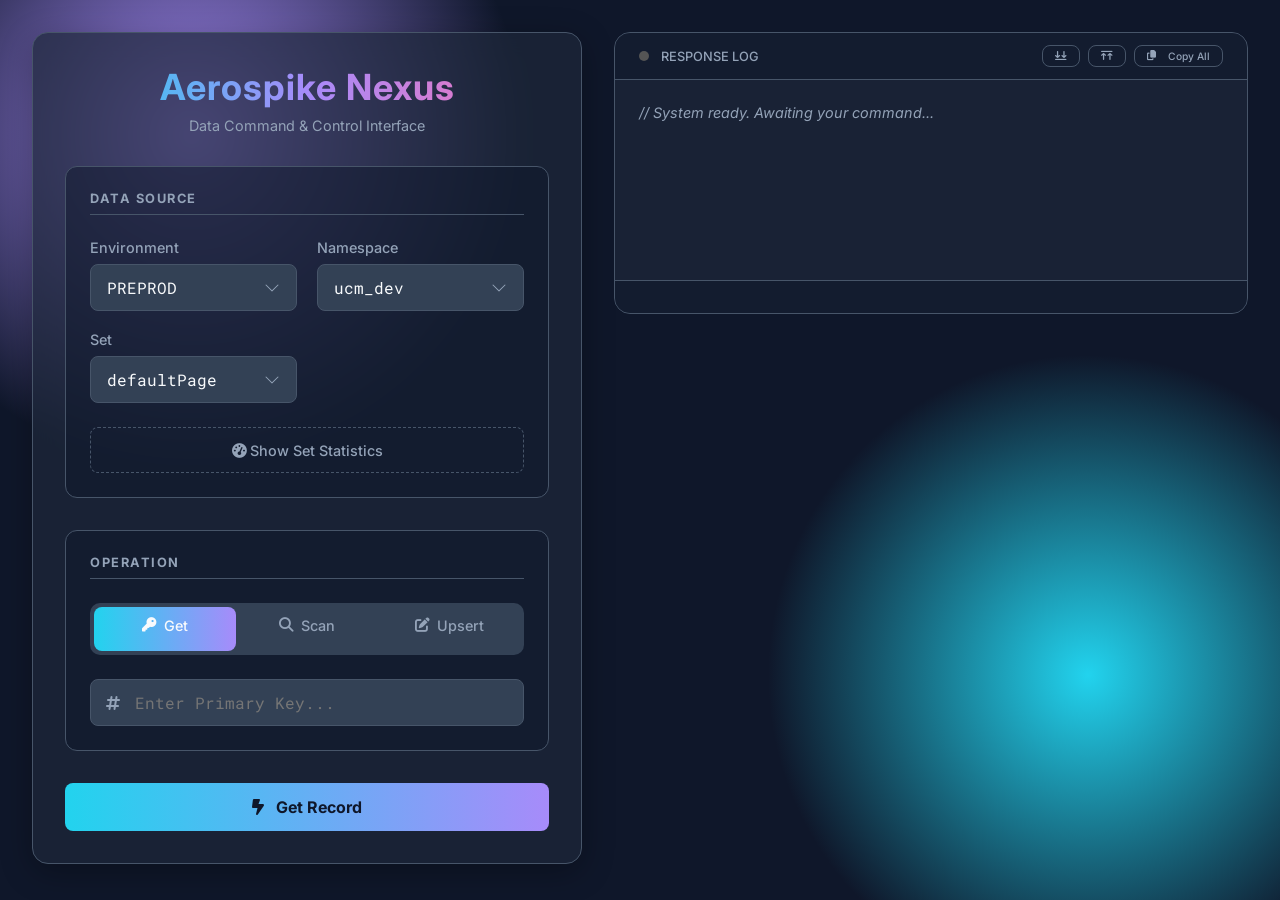
==== commit e96dbb2c: "this looking nice" ====
--- a/src/main/resources/static/index.html
+++ b/src/main/resources/static/index.html
@@ -44,9 +44,7 @@
 
     /* --- Main Layout --- */
     .container { width: 100%; max-width: 1800px; margin: 0 auto; }
-
     .main-content { display: flex; gap: 2rem; align-items: flex-start; }
-
     .query-panel {
       flex: 0 0 550px;
       position: sticky;
@@ -58,155 +56,158 @@
       box-shadow: 0 8px 32px rgba(0, 0, 0, 0.3);
       backdrop-filter: blur(12px);
       -webkit-backdrop-filter: blur(12px);
-    }
-
+      display: flex;
+      flex-direction: column;
+      gap: 2rem;
+    }
     .response-panel { flex: 1; min-width: 0; }
-
     @media (max-width: 1200px) {
       .main-content { flex-direction: column; }
       .query-panel { position: static; width: 100%; flex-basis: auto; }
     }
 
     /* --- Header --- */
-    .header { text-align: center; margin-bottom: 2.5rem; }
-
+    .header { text-align: center; margin-bottom: 0; }
     h1 {
-      font-size: 2.25em;
+      font-size: 2.25em; font-weight: 700; letter-spacing: 1px;
+      background: linear-gradient(90deg, var(--accent-primary), var(--accent-secondary), #f472b6);
+      -webkit-background-clip: text; -webkit-text-fill-color: transparent;
+      margin-bottom: 0.5rem;
+    }
+    .header p { color: var(--text-secondary); font-size: 0.9em; }
+
+    /* --- Control Section Styling --- */
+    .control-section {
+      border: 1px solid var(--border-color);
+      border-radius: 12px;
+      padding: 1.5rem;
+      background-color: rgba(15, 23, 42, 0.5);
+    }
+    .section-title {
+      font-size: 0.8em;
       font-weight: 700;
-      letter-spacing: 1px;
-      background: linear-gradient(90deg, var(--accent-primary), var(--accent-secondary), #f472b6);
-      -webkit-background-clip: text;
-      -webkit-text-fill-color: transparent;
-      margin-bottom: 0.5rem;
-    }
-
-    .header p { color: var(--text-secondary); font-size: 0.9em; }
+      letter-spacing: 1.5px;
+      color: var(--text-secondary);
+      margin-bottom: 1.5rem;
+      padding-bottom: 0.5rem;
+      border-bottom: 1px solid var(--border-color);
+    }
 
     /* --- Form Elements --- */
     .form-grid { display: grid; grid-template-columns: repeat(auto-fit, minmax(150px, 1fr)); gap: 1.25rem; }
-
-    .form-group { margin-bottom: 0.5rem; }
-
+    .form-group { position: relative; }
     label {
-      display: block;
-      font-weight: 500;
-      margin-bottom: 0.5rem;
-      font-size: 0.9em;
-      color: var(--text-secondary);
-    }
-
+      display: block; font-weight: 500; margin-bottom: 0.5rem;
+      font-size: 0.9em; color: var(--text-secondary);
+    }
     select, input[type="text"], textarea {
-      width: 100%;
-      padding: 0.75rem 1rem;
-      background-color: var(--bg-input);
-      border: 1px solid var(--border-color);
-      border-radius: 8px;
-      color: var(--text-primary);
-      font-size: 1em;
-      font-family: 'Roboto Mono', monospace;
-      transition: all 0.2s ease-in-out;
-    }
-
-    textarea { resize: vertical; min-height: 120px; }
-
+      width: 100%; padding: 0.75rem 1rem; background-color: var(--bg-input);
+      border: 1px solid var(--border-color); border-radius: 8px; color: var(--text-primary);
+      font-size: 1em; font-family: 'Roboto Mono', monospace; transition: all 0.2s ease-in-out;
+    }
+    textarea { resize: vertical; min-height: 150px; }
     select {
       -webkit-appearance: none; -moz-appearance: none; appearance: none;
       background-image: url("data:image/svg+xml,%3Csvg xmlns='http://www.w3.org/2000/svg' width='16' height='16' fill='%2394a3b8' viewBox='0 0 16 16'%3E%3Cpath fill-rule='evenodd' d='M1.646 4.646a.5.5 0 0 1 .708 0L8 10.293l5.646-5.647a.5.5 0 0 1 .708 .708l-6 6a.5.5 0 0 1-.708 0l-6-6a.5.5 0 0 1 0-.708z'/%3E%3C/svg%3E");
-      background-repeat: no-repeat;
-      background-position: right 1rem center;
-    }
-
+      background-repeat: no-repeat; background-position: right 1rem center;
+    }
     select:focus, input[type="text"]:focus, textarea:focus {
-      outline: none;
-      border-color: var(--accent-primary);
+      outline: none; border-color: var(--accent-primary);
       box-shadow: 0 0 0 3px var(--accent-glow);
     }
-
-    .collapsible-input { margin: 2rem 0; }
-    .collapsible-input summary {
-      cursor: pointer; font-weight: 500; color: var(--text-secondary); list-style: none;
-      transition: color 0.2s ease;
-    }
-    .collapsible-input summary:hover { color: var(--text-primary); }
-    .collapsible-input summary::-webkit-details-marker { display: none; }
-    .collapsible-input summary::before {
-      content: '\f078'; font-family: 'Font Awesome 6 Free'; font-weight: 900; margin-right: 10px;
-      display: inline-block; transition: transform 0.2s ease-in-out;
-    }
-    .collapsible-input[open]>summary::before { transform: rotate(-180deg); }
-    .collapsible-input .form-group { padding-top: 1rem; }
-
-    .query-section {
-      border: 1px solid var(--border-color);
-      border-radius: 12px;
-      padding: 1.25rem;
-      margin-bottom: 2rem;
-      background-color: rgba(15, 23, 42, 0.5);
-    }
-
-    #query-helper {
-      margin-top: 1.25rem; text-align: center; font-size: 0.85em; color: var(--accent-primary);
-      background-color: var(--bg-medium); padding: 0.75rem; border-radius: 6px;
-      border-left: 3px solid var(--accent-primary);
-    }
+    .form-group.with-icon .icon {
+      position: absolute; top: 50%; transform: translateY(-50%);
+      left: 1rem; color: var(--text-secondary);
+    }
+    .form-group.with-icon input { padding-left: 2.75rem; }
+    .helper-text { font-size: 0.85em; color: var(--text-secondary); margin-top: 0.75rem; text-align: center; }
+
+    /* --- Operation Switcher --- */
+    .operation-switcher {
+      display: flex; position: relative; background-color: var(--bg-input);
+      border-radius: 10px; padding: 4px; margin-bottom: 1.5rem;
+    }
+    .operation-switcher input[type="radio"] { display: none; }
+    .operation-switcher label {
+      flex: 1; text-align: center; padding: 0.6rem 0; font-weight: 500;
+      color: var(--text-secondary); cursor: pointer; transition: color 0.3s ease;
+      z-index: 2; display: flex; align-items: center; justify-content: center; gap: 0.5rem;
+    }
+    .operation-switcher input[type="radio"]:checked + label { color: var(--text-primary); }
+    .switcher-selection {
+      position: absolute; top: 4px; height: calc(100% - 8px); width: calc((100% - 8px) / 3);
+      background: linear-gradient(90deg, var(--accent-primary), var(--accent-secondary));
+      border-radius: 8px; z-index: 1; transition: transform 0.3s cubic-bezier(0.25, 0.8, 0.25, 1);
+    }
+    #op-get:checked ~ .switcher-selection { transform: translateX(0); }
+    #op-scan:checked ~ .switcher-selection { transform: translateX(100%); }
+    #op-upsert:checked ~ .switcher-selection { transform: translateX(200%); }
+
+    .operation-panel { animation: fadeInPanel 0.4s ease forwards; }
+    @keyframes fadeInPanel { from { opacity: 0; transform: translateY(10px); } to { opacity: 1; transform: translateY(0); } }
 
     /* --- Buttons & Actions --- */
-    .actions-container { display: flex; flex-direction: column; gap: 1rem; }
-
+    .actions-container { display: flex; }
     .btn {
-      padding: 0.75rem 1.25rem; border: 1px solid var(--border-color); border-radius: 8px;
-      background-color: transparent; color: var(--text-secondary); font-size: 0.95em; font-weight: 500;
+      width: 100%; padding: 0.85rem 1.25rem; border: 1px solid var(--border-color); border-radius: 8px;
+      background-color: transparent; color: var(--text-secondary); font-size: 1em; font-weight: 500;
       font-family: 'Inter', sans-serif; cursor: pointer; transition: all 0.2s ease-in-out;
-      display: flex; align-items: center; justify-content: center; gap: 0.5rem;
+      display: flex; align-items: center; justify-content: center; gap: 0.75rem;
     }
     .btn:hover, .btn:focus {
-      color: var(--text-primary);
-      border-color: var(--accent-primary);
-      background-color: var(--accent-glow);
-      transform: translateY(-2px);
+      color: var(--text-primary); border-color: var(--accent-primary);
+      background-color: var(--accent-glow); transform: translateY(-2px);
       box-shadow: 0 4px 20px rgba(0, 0, 0, 0.2);
     }
     .btn-primary {
       background: linear-gradient(90deg, var(--accent-primary), var(--accent-secondary));
-      color: var(--bg-dark);
-      border: none;
-      font-weight: 700;
+      color: var(--bg-dark); border: none; font-weight: 700;
     }
     .btn-primary:hover {
       box-shadow: 0 6px 25px rgba(34, 211, 238, 0.3), 0 6px 25px rgba(167, 139, 250, 0.3);
-      transform: translateY(-3px);
-      filter: brightness(1.1);
-    }
+      transform: translateY(-3px); filter: brightness(1.1);
+    }
+
+    /* --- Stats Display --- */
+    #set-stats-container { margin-top: 1.5rem; }
+    #stats-trigger-btn {
+      width: 100%; border-style: dashed;
+      color: var(--text-secondary); font-size: 0.9em;
+    }
+    #stats-trigger-btn:hover { color: var(--accent-primary); }
+    #stats-content {
+      width: 100%; display: none; flex-direction: column;
+      align-items: center; justify-content: center; gap: 1rem;
+      padding-top: 1.25rem;
+    }
+    #stats-display-inner {
+      width: 100%; display: flex; justify-content: space-around;
+      align-items: center; flex-wrap: wrap; gap: 1rem;
+    }
+    .stat-item { text-align: center; }
+    .stat-item-label { font-size: 0.85em; color: var(--text-secondary); }
+    .stat-item-value { font-size: 1.2em; font-weight: 700; color: var(--accent-primary); }
 
     /* --- Terminal / Output Panel --- */
     .output-terminal {
-      background: var(--bg-glass);
-      border: 1px solid var(--border-color);
-      border-radius: 16px;
-      overflow: hidden;
-      backdrop-filter: blur(12px);
+      background: var(--bg-glass); border: 1px solid var(--border-color);
+      border-radius: 16px; overflow: hidden; backdrop-filter: blur(12px);
       -webkit-backdrop-filter: blur(12px);
     }
     .terminal-header {
-      background: rgba(15, 23, 42, 0.5);
-      padding: 0.75rem 1.5rem;
-      font-size: 0.8em;
-      color: var(--text-secondary);
-      display: flex;
-      align-items: center;
-      justify-content: space-between;
-      border-bottom: 1px solid var(--border-color);
+      background: rgba(15, 23, 42, 0.5); padding: 0.75rem 1.5rem; font-size: 0.8em;
+      color: var(--text-secondary); display: flex; align-items: center;
+      justify-content: space-between; border-bottom: 1px solid var(--border-color);
     }
     .terminal-title { display: flex; align-items: center; gap: 0.75rem; font-weight: 500; }
     .terminal-actions { display: flex; gap: 0.5rem; }
-    .terminal-actions .btn { padding: 0.25rem 0.75rem; font-size: 0.8em; }
+    .terminal-actions .btn { padding: 0.25rem 0.75rem; font-size: 0.8em; width: auto; }
 
     /* --- Status Indicators & Loaders --- */
     #status-indicator { width: 10px; height: 10px; border-radius: 50%; background-color: #555; }
     .status-waiting { background-color: var(--warning-color); animation: pulse 1.5s infinite; }
     .status-success { background-color: var(--success-color); }
     .status-error { background-color: var(--error-color); }
-
     #loader { display: none; justify-content: center; align-items: center; padding: 40px; min-height: 200px; }
     .dot { width: 12px; height: 12px; border-radius: 50%; background-color: var(--accent-primary); margin: 0 5px; animation: bounce 1.4s infinite ease-in-out both; }
     .dot-1 { animation-delay: -0.32s; }
@@ -215,59 +216,43 @@
     /* --- Response Data Display --- */
     #output-container { min-height: 200px; max-height: 85vh; overflow-y: auto; padding: 1.5rem; font-size: 0.9em; }
     #output-container:empty::before { content: "// System ready. Awaiting your command..."; color: var(--text-secondary); font-style: italic; }
-
     .record-entry {
-      background-color: var(--bg-medium);
-      border: 1px solid var(--border-color);
-      border-radius: 12px;
-      margin-bottom: 1rem;
-      animation: fadeIn 0.5s ease-out;
-      transition: box-shadow 0.3s ease;
-      overflow: hidden;
-    }
-    .record-entry:hover {
-      box-shadow: 0 0 15px var(--accent-glow);
-      border-color: rgba(34, 211, 238, 0.5);
-    }
+      background-color: var(--bg-medium); border: 1px solid var(--border-color);
+      border-radius: 12px; margin-bottom: 1rem; animation: fadeIn 0.5s ease-out;
+      transition: box-shadow 0.3s ease; overflow: hidden;
+    }
+    .record-entry:hover { box-shadow: 0 0 15px var(--accent-glow); border-color: rgba(34, 211, 238, 0.5); }
     .record-header {
-      display: flex; justify-content: space-between; align-items: center; gap: 1rem;
+      display: flex; justify-content: space-between; align-items: flex-start; gap: 1rem;
       padding: 0.75rem 1.25rem; list-style: none; cursor: pointer;
       background: linear-gradient(90deg, rgba(30, 41, 59, 0.8), rgba(51, 65, 85, 0.8));
     }
     .record-header::-webkit-details-marker { display: none; }
 
-    .record-header-info { display: flex; flex-wrap: wrap; align-items: center; gap: 4px 1.5rem; flex-grow: 1; overflow: hidden; }
-
+    /* --- MODIFIED: Record Header Info (Fixes Overflow) --- */
+    .record-header-info {
+      flex-grow: 1;
+      display: flex;
+      flex-direction: column;
+      gap: 0.5rem;
+      min-width: 0; /* CRITICAL FIX: Allows flex item to shrink properly */
+    }
     .record-key {
-      font-weight: 500; font-family: 'Roboto Mono', monospace;
-      color: var(--accent-primary); white-space: nowrap; overflow: hidden;
-      text-overflow: ellipsis; flex-basis: 100%; font-size: 1.1em;
-    }
-
+      font-weight: 500; font-family: 'Roboto Mono', monospace; color: var(--accent-primary);
+      white-space: nowrap; overflow: hidden; text-overflow: ellipsis; font-size: 1.1em;
+    }
+    .record-meta-container { display: flex; flex-wrap: wrap; gap: 4px 1.5rem; }
     .record-meta-item { font-size: 0.8em; color: var(--text-secondary); display: flex; align-items: center; gap: 0.5rem; }
 
-    .record-actions { display: flex; gap: 0.5rem; }
+    .record-actions { display: flex; gap: 0.5rem; flex-shrink: 0; }
     .record-actions .btn {
       padding: 0.5rem; font-size: 0.9em; background: var(--bg-input);
-      color: var(--text-secondary); flex-shrink: 0; border-radius: 6px;
+      color: var(--text-secondary); border-radius: 6px; width: auto;
     }
     .record-actions .btn:hover { color: var(--text-primary); }
     .record-actions .btn.delete:hover { background-color: var(--error-color); border-color: var(--error-color); }
     .record-actions .btn.copy-val:hover { background-color: var(--accent-primary); border-color: var(--accent-primary); }
-
     .record-body { padding: 1.25rem; border-top: 1px solid var(--border-color); font-family: 'Roboto Mono', monospace; }
-
-    /* --- Stats Display --- */
-    #set-stats-container { margin: 2rem 0; }
-    #stats-content {
-      width: 100%; display: flex; flex-direction: column; align-items: center; justify-content: center;
-      gap: 1rem; background-color: rgba(15, 23, 42, 0.5); border: 1px solid var(--border-color);
-      padding: 1.25rem; border-radius: 12px;
-    }
-    #stats-display-inner { width: 100%; display: flex; justify-content: space-around; align-items: center; flex-wrap: wrap; gap: 1rem; }
-    .stat-item { text-align: center; }
-    .stat-item-label { font-size: 0.85em; color: var(--text-secondary); }
-    .stat-item-value { font-size: 1.2em; font-weight: 700; color: var(--accent-primary); }
 
     /* --- JSON Viewer Styling --- */
     .json-viewer { font-size: 0.9em; line-height: 1.6; }
@@ -276,72 +261,105 @@
     .json-viewer summary { cursor: pointer; display: inline-block; }
     .json-viewer .json-brace { color: var(--text-secondary); }
     .json-viewer .json-key { color: var(--accent-secondary); }
-    .json-viewer .json-string { color: #a5f3fc; } /* Light Cyan */
-    .json-viewer .json-number { color: #f9a8d4; } /* Pink */
-    .json-viewer .json-boolean { color: #fde047; } /* Yellow */
-    .json-viewer .json-null { color: #6b7280; } /* Gray */
-
-    /* --- Pagination --- */
+    .json-viewer .json-string { color: #a5f3fc; }
+    .json-viewer .json-number { color: #f9a8d4; }
+    .json-viewer .json-boolean { color: #fde047; }
+    .json-viewer .json-null { color: #6b7280; }
+
+    /* --- REDESIGNED: Pagination --- */
     .pagination-controls {
-      display: flex; justify-content: center; align-items: center; padding: 0.75rem;
-      gap: 0.5rem; border-top: 1px solid var(--border-color); background: rgba(15, 23, 42, 0.5);
-    }
-    .pagination-controls .btn { padding: 0.5rem 0.75rem; font-size: 0.8em; }
-    .pagination-controls .btn[disabled] { opacity: 0.4; cursor: not-allowed; transform: none; box-shadow: none; background: transparent; }
-    .pagination-info { font-size: 0.9em; color: var(--text-secondary); margin: 0 0.75rem; }
+      display: flex; justify-content: center; align-items: center;
+      padding: 1rem; gap: 0.75rem;
+      border-top: 1px solid var(--border-color);
+      background: rgba(15, 23, 42, 0.5);
+    }
+    .pagination-controls .btn {
+      width: 36px; height: 36px;
+      padding: 0; font-size: 1em;
+      border: none; border-radius: 50%;
+      background-color: transparent;
+      color: var(--text-secondary);
+    }
+    .pagination-controls .btn:hover {
+      background-color: var(--bg-input);
+      color: var(--text-primary);
+      transform: translateY(0);
+      box-shadow: none;
+    }
+    .pagination-controls .btn[disabled] {
+      opacity: 0.4; cursor: not-allowed; background: transparent;
+    }
+    .pagination-info { font-size: 0.9em; color: var(--text-primary); font-weight: 500; margin: 0 0.5rem; }
+
 
     /* --- Keyframe Animations --- */
-    @keyframes pulse {
-      0% { box-shadow: 0 0 0 0 rgba(250, 204, 21, 0.6); }
-      70% { box-shadow: 0 0 0 10px rgba(250, 204, 21, 0); }
-      100% { box-shadow: 0 0 0 0 rgba(250, 204, 21, 0); }
-    }
-    @keyframes bounce {
-      0%, 80%, 100% { transform: scale(0); } 40% { transform: scale(1.0); }
-    }
-    @keyframes fadeIn {
-      from { opacity: 0; transform: translateY(10px); } to { opacity: 1; transform: translateY(0); }
-    }
+    @keyframes pulse { 0% { box-shadow: 0 0 0 0 rgba(250, 204, 21, 0.6); } 70% { box-shadow: 0 0 0 10px rgba(250, 204, 21, 0); } 100% { box-shadow: 0 0 0 0 rgba(250, 204, 21, 0); } }
+    @keyframes bounce { 0%, 80%, 100% { transform: scale(0); } 40% { transform: scale(1.0); } }
+    @keyframes fadeIn { from { opacity: 0; transform: translateY(10px); } to { opacity: 1; transform: translateY(0); } }
   </style>
 </head>
-<body onload="updateQueryHelper();">
+<body onload="resetSetStats()">
 
 <div class="container">
   <main class="main-content">
     <div class="query-panel">
       <header class="header"><h1>Aerospike Nexus</h1><p>Data Command & Control Interface</p></header>
 
-      <div class="form-grid">
-        <div class="form-group"><label for="env">Environment</label><select id="env"><option value="PREPROD">PREPROD</option><option value="PROD">PROD</option></select></div>
-        <div class="form-group"><label for="namespace">Namespace</label><select id="namespace"><option value="ucm_dev">ucm_dev</option><option value="user-core">user-core</option></select></div>
-        <div class="form-group"><label for="set">Set</label><select id="set"><option value="defaultPage">defaultPage</option><option value="staticPackage">staticPackage</option><option value="origami-user-page">origami-user-page</option></select></div>
-      </div>
-
-      <div id="set-stats-container">
-        <div id="stats-content">
-          <button class="btn btn-block" onclick="fetchSetStats()"><i class="fa-solid fa-gauge-high"></i> Show Set Statistics</button>
+      <div class="control-section">
+        <h2 class="section-title">DATA SOURCE</h2>
+        <div class="form-grid">
+          <div class="form-group"><label for="env">Environment</label><select id="env"><option value="PREPROD">PREPROD</option><option value="PROD">PROD</option></select></div>
+          <div class="form-group"><label for="namespace">Namespace</label><select id="namespace"><option value="ucm_dev">ucm_dev</option><option value="user-core">user-core</option></select></div>
+          <div class="form-group"><label for="set">Set</label><select id="set" onchange="resetSetStats()"><option value="defaultPage">defaultPage</option><option value="staticPackage">staticPackage</option><option value="origami-user-page">origami-user-page</option></select></div>
+        </div>
+        <div id="set-stats-container">
+          <button id="stats-trigger-btn" class="btn" onclick="fetchSetStats()"><i class="fa-solid fa-gauge-high"></i> Show Set Statistics</button>
+          <div id="stats-content"></div>
         </div>
       </div>
 
-      <div class="query-section">
-        <div class="form-grid">
-          <div class="form-group"><label for="key">Primary Key</label><input type="text" id="key" placeholder="Fetch by exact key" oninput="updateQueryHelper()"></div>
-          <div class="form-group"><label for="prefix">Key Prefix</label><input type="text" id="prefix" placeholder="Search by prefix" oninput="updateQueryHelper()"></div>
+      <div class="control-section">
+        <h2 class="section-title">OPERATION</h2>
+        <div class="operation-switcher">
+          <input type="radio" id="op-get" name="operation" value="get" checked onchange="switchOperation(this.value)">
+          <label for="op-get"><i class="fa-solid fa-key"></i> Get</label>
+          <input type="radio" id="op-scan" name="operation" value="scan" onchange="switchOperation(this.value)">
+          <label for="op-scan"><i class="fa-solid fa-magnifying-glass"></i> Scan</label>
+          <input type="radio" id="op-upsert" name="operation" value="upsert" onchange="switchOperation(this.value)">
+          <label for="op-upsert"><i class="fa-solid fa-pen-to-square"></i> Upsert</label>
+          <div class="switcher-selection"></div>
         </div>
-        <p id="query-helper"></p>
+
+        <div id="operation-panels">
+          <div class="operation-panel" id="panel-get">
+            <div class="form-group with-icon">
+              <i class="fa-solid fa-hashtag icon"></i>
+              <input type="text" id="key" placeholder="Enter Primary Key...">
+            </div>
+          </div>
+          <div class="operation-panel" id="panel-scan" style="display:none;">
+            <div class="form-group with-icon">
+              <i class="fa-solid fa-star-of-life icon"></i>
+              <input type="text" id="prefix" placeholder="Enter Key Prefix (optional)">
+            </div>
+            <p class="helper-text">Leave blank to scan all records in the set.</p>
+          </div>
+          <div class="operation-panel" id="panel-upsert" style="display:none;">
+            <div class="form-group with-icon">
+              <i class="fa-solid fa-hashtag icon"></i>
+              <input type="text" id="upsert-key" placeholder="Enter Primary Key...">
+            </div>
+            <div class="form-group">
+              <label>Record Data (JSON)</label>
+              <textarea id="data" placeholder='{ "binName": "binValue" }'></textarea>
+            </div>
+          </div>
+        </div>
       </div>
 
       <div class="actions-container">
-        <button class="btn btn-primary" onclick="handleQuery()"><i class="fa-solid fa-bolt-lightning"></i> Execute Query</button>
-        <button class="btn" onclick="send('save')"><i class="fa-solid fa-save"></i> Save Data</button>
+        <button id="execute-btn" class="btn btn-primary" onclick="handleQuery()"><i class="fa-solid fa-bolt-lightning"></i> Get Record</button>
       </div>
-
-      <details class="collapsible-input">
-        <summary>Data to Save (JSON)</summary>
-        <div class="form-group">
-          <textarea id="data" placeholder='{ "binName": "binValue" }'></textarea>
-        </div>
-      </details>
     </div>
 
     <div class="response-panel">
@@ -363,31 +381,51 @@
 </div>
 
 <script>
-  // --- JavaScript remains the same, but the JSON Viewer function is updated for better styling ---
-
+  // --- Constants ---
   const outputContainer = document.getElementById('output-container');
   const loader = document.getElementById('loader');
   const statusIndicator = document.getElementById('status-indicator');
+  const executeBtn = document.getElementById('execute-btn');
+  const operationPanels = {
+    get: document.getElementById('panel-get'),
+    scan: document.getElementById('panel-scan'),
+    upsert: document.getElementById('panel-upsert')
+  };
+
+  // --- State ---
   let recordDataStore = {};
   let currentPage = 1;
   let totalPages = 1;
 
-  function formatBytes(bytes, decimals = 2) {
-    if (bytes === 0) return '0 Bytes';
-    const k = 1024;
-    const dm = decimals < 0 ? 0 : decimals;
-    const sizes = ['Bytes', 'KB', 'MB', 'GB', 'TB'];
-    const i = Math.floor(Math.log(bytes) / Math.log(k));
-    return parseFloat((bytes / Math.pow(k, i)).toFixed(dm)) + ' ' + sizes[i];
-  }
-
+  // --- UI Logic ---
+  function switchOperation(op) {
+    Object.values(operationPanels).forEach(p => p.style.display = 'none');
+    operationPanels[op].style.display = 'block';
+
+    switch (op) {
+      case 'get': executeBtn.innerHTML = '<i class="fa-solid fa-paper-plane"></i> Get Record'; break;
+      case 'scan': executeBtn.innerHTML = '<i class="fa-solid fa-satellite-dish"></i> Scan Set'; break;
+      case 'upsert': executeBtn.innerHTML = '<i class="fa-solid fa-save"></i> Save Record'; break;
+    }
+  }
+
+  function resetSetStats() {
+    document.getElementById('stats-content').style.display = 'none';
+    document.getElementById('stats-content').innerHTML = '';
+    document.getElementById('stats-trigger-btn').style.display = 'block';
+  }
+
+  // --- Core Application Logic ---
   async function fetchSetStats() {
+    const triggerBtn = document.getElementById('stats-trigger-btn');
     const statsContent = document.getElementById('stats-content');
+    triggerBtn.style.display = 'none';
+    statsContent.style.display = 'flex';
     statsContent.innerHTML = `<div id="set-stats-loader" style="display: flex; justify-content: center; align-items: center; padding: 10px;"><div class="dot dot-1"></div><div class="dot dot-2"></div><div class="dot dot-3"></div></div>`;
+
     try {
       const res = await fetch(`/aerospike/getStats`, {
-        method: 'POST',
-        headers: { 'Content-Type': 'application/json' },
+        method: 'POST', headers: { 'Content-Type': 'application/json' },
         body: JSON.stringify({ env: document.getElementById("env").value, namespace: document.getElementById("namespace").value, set: document.getElementById("set").value })
       });
       if (!res.ok) throw new Error('Failed to fetch stats');
@@ -397,93 +435,36 @@
             <div class="stat-item"><div class="stat-item-label">Total Records</div><div class="stat-item-value">${data.recordCount.toLocaleString()}</div></div>
             <div class="stat-item"><div class="stat-item-label">Memory Usage</div><div class="stat-item-value">${formatBytes(data.memoryUsedBytes)}</div></div>
             <div class="stat-item"><div class="stat-item-label">Device Usage</div><div class="stat-item-value">${formatBytes(data.deviceUsedBytes)}</div></div>
-          </div>
-          <button class="btn" onclick="fetchSetStats()"><i class="fa-solid fa-rotate"></i> Refresh Stats</button>`;
+          </div>`;
     } catch (error) {
-      statsContent.innerHTML = `
-          <div class="stat-item"><div class="stat-item-label" style="color: var(--error-color);">Error</div><div class="stat-item-value">Failed to fetch.</div></div>
-          <button class="btn" onclick="fetchSetStats()"><i class="fa-solid fa-rotate"></i> Try Again</button>`;
+      statsContent.innerHTML = `<div class="stat-item"><div class="stat-item-label" style="color: var(--error-color);">Error</div><div class="stat-item-value">Failed to fetch.</div></div>`;
       console.error("Stats fetch error:", error);
     }
   }
 
   function handleQuery() {
     currentPage = 1;
-    const key = document.getElementById("key").value.trim();
-    const prefix = document.getElementById("prefix").value.trim();
-    if (key) { send('fetch'); } else if (prefix) { send('searchByPrefix'); } else { send('fetchAll'); }
-  }
-
-  function renderResponse(response, key = '') {
-    outputContainer.innerHTML = '';
-    recordDataStore = {};
-    document.getElementById('pagination-container').innerHTML = '';
-
-    if (response && typeof response.records === 'object') {
-      const { records, totalPages: total, currentPage: current } = response;
-      totalPages = total;
-      currentPage = current;
-      const entries = Object.entries(records);
-      if (entries.length === 0) {
-        outputContainer.innerHTML = `<div class="record-entry"><div class="record-body">// No records found for this query.</div></div>`;
-      } else {
-        entries.forEach(([recordKey, recordData]) => createRecordCard(recordKey, recordData));
-      }
-      renderPaginationControls();
-    } else if (response && 'values' in response) { // Handle single record response
-      createRecordCard(key, response);
-    } else {
-      outputContainer.innerHTML = `<div class="record-entry"><div class="record-body">${response.toString()}</div></div>`;
-    }
-  }
-
-  function createRecordCard(key, data) {
-    const recordEntry = document.createElement('details');
-    recordEntry.className = `record-entry`;
-    recordEntry.id = `record-${key}`;
-    recordEntry.open = false; // Open by default
-
-    const { ttl = -1, values, size = 0 } = data;
-    recordDataStore[key] = values;
-
-    const header = document.createElement('summary');
-    header.className = 'record-header';
-    header.innerHTML = `
-        <div class="record-header-info">
-            <span class="record-key" title="${key}">${key}</span>
-            <span class="record-meta-item" title="Time To Live"><i class="fa-solid fa-clock fa-fw"></i> ${formatTTL(ttl)}</span>
-            <span class="record-meta-item" title="Record Size"><i class="fa-solid fa-database fa-fw"></i> ${formatBytes(size)}</span>
-        </div>
-        <div class="record-actions">
-            <button class="btn copy-val" onclick="copyRecordValue(event, '${key}')" title="Copy value JSON"><i class="fa-regular fa-copy"></i></button>
-            <button class="btn delete" onclick="deleteRecord(event, '${key}')" title="Delete this record"><i class="fa-solid fa-trash-can"></i></button>
-        </div>`;
-
-    const body = document.createElement('div');
-    body.className = 'record-body';
-    body.appendChild(createJsonViewer(values));
-    recordEntry.appendChild(header);
-    recordEntry.appendChild(body);
-    outputContainer.appendChild(recordEntry);
-  }
-
-  function renderPaginationControls() {
-    const container = document.getElementById('pagination-container');
-    if (totalPages <= 1) { container.innerHTML = ''; return; }
-    const prevDisabled = (currentPage === 1) ? 'disabled' : '';
-    const nextDisabled = (currentPage === totalPages) ? 'disabled' : '';
-    container.innerHTML = `
-        <button class="btn" onclick="goToPage(1)" ${prevDisabled} title="First Page">&laquo;</button>
-        <button class="btn" onclick="goToPage(${currentPage - 1})" ${prevDisabled} title="Previous Page">&lsaquo;</button>
-        <span class="pagination-info">Page ${currentPage} of ${totalPages}</span>
-        <button class="btn" onclick="goToPage(${currentPage + 1})" ${nextDisabled} title="Next Page">&rsaquo;</button>
-        <button class="btn" onclick="goToPage(${totalPages})" ${nextDisabled} title="Last Page">&raquo;</button>`;
-  }
-
-  function goToPage(pageNumber) {
-    if (pageNumber < 1 || pageNumber > totalPages || pageNumber === currentPage) return;
-    currentPage = pageNumber;
-    send('fetchAll');
+    const activeOp = document.querySelector('input[name="operation"]:checked').value;
+
+    switch (activeOp) {
+      case 'get':
+        if (document.getElementById("key").value.trim()) send('fetch');
+        else alert('Primary Key cannot be empty for a GET operation.');
+        break;
+      case 'scan':
+        const prefix = document.getElementById("prefix").value.trim();
+        if (prefix) send('searchByPrefix'); else send('fetchAll');
+        break;
+      case 'upsert':
+        const upsertKey = document.getElementById("upsert-key").value.trim();
+        if (upsertKey) {
+          document.getElementById("key").value = upsertKey;
+          send('save');
+        } else {
+          alert('Primary Key cannot be empty for an UPSERT operation.');
+        }
+        break;
+    }
   }
 
   async function send(endpoint) {
@@ -498,24 +479,23 @@
 
     try {
       const dataInput = document.getElementById("data").value.trim();
-      if (endpoint === 'save' && dataInput) {
-        request.data = JSON.parse(dataInput);
-      }
+      if (endpoint === 'save' && dataInput) request.data = JSON.parse(dataInput);
     } catch (e) {
       statusIndicator.className = 'status-error';
       outputContainer.innerHTML = `<div class="record-entry"><div class="record-body" style="color: var(--error-color)">// INVALID JSON\n${e.message}</div></div>`;
-      loader.style.display = 'none';
-      outputContainer.style.display = 'block';
-      return;
+      loader.style.display = 'none'; outputContainer.style.display = 'block'; return;
     }
 
     try {
-      const httpMethod = (endpoint === 'delete') ? 'DELETE' : 'POST';
-      const res = await fetch(`/aerospike/${endpoint}`, { method: httpMethod, headers: { 'Content-Type': 'application/json' }, body: JSON.stringify(request) });
+      const res = await fetch(`/aerospike/${endpoint}`, {
+        method: (endpoint === 'delete') ? 'DELETE' : 'POST',
+        headers: { 'Content-Type': 'application/json' },
+        body: JSON.stringify(request)
+      });
       if (!res.ok) { const errorText = await res.text(); throw new Error(`HTTP ${res.status}: ${res.statusText}\n${errorText}`); }
       statusIndicator.className = 'status-success';
       const contentType = res.headers.get("content-type");
-      if (contentType && contentType.includes("application/json")) {
+      if (contentType?.includes("application/json")) {
         renderResponse(await res.json(), request.key);
       } else {
         renderResponse(await res.text());
@@ -525,75 +505,113 @@
       outputContainer.innerHTML = `<div class="record-entry"><div class="record-body" style="color: var(--error-color)">// REQUEST FAILED\n${error.message}</div></div>`;
       console.error("Fetch error:", error);
     } finally {
-      loader.style.display = 'none';
-      outputContainer.style.display = 'block';
-    }
-  }
-
-  function formatTTL(seconds) { if (seconds === -1 || seconds === 0) return 'Never'; if (seconds < 60) return `< 1m`; const d = Math.floor(seconds / (3600 * 24)); const h = Math.floor(seconds % (3600 * 24) / 3600); const m = Math.floor(seconds % 3600 / 60); return `${d > 0 ? d + 'd ' : ''}${h > 0 ? h + 'h ' : ''}${m > 0 ? m + 'm' : ''}`.trim(); }
-
+      loader.style.display = 'none'; outputContainer.style.display = 'block';
+    }
+  }
+
+  // --- Rendering & Utility Functions ---
+  function renderResponse(response, key = '') {
+    outputContainer.innerHTML = ''; recordDataStore = {};
+    document.getElementById('pagination-container').innerHTML = '';
+    if (response && typeof response.records === 'object') {
+      const { records, totalPages: total, currentPage: current } = response;
+      totalPages = total; currentPage = current;
+      const entries = Object.entries(records);
+      if (entries.length === 0) {
+        outputContainer.innerHTML = `<div class="record-entry"><div class="record-body">// No records found for this query.</div></div>`;
+      } else {
+        entries.forEach(([recordKey, recordData]) => createRecordCard(recordKey, recordData));
+      }
+      renderPaginationControls();
+    } else if (response && 'values' in response) {
+      createRecordCard(key, response);
+    } else {
+      outputContainer.innerHTML = `<div class="record-entry"><div class="record-body">${response.toString()}</div></div>`;
+    }
+  }
+
+  function createRecordCard(key, data) {
+    const recordEntry = document.createElement('details');
+    recordEntry.className = `record-entry`; recordEntry.id = `record-${key}`;
+    const { ttl = -1, values, size = 0 } = data;
+    recordDataStore[key] = values;
+
+    // UPDATED HTML structure for robustness
+    recordEntry.innerHTML = `
+        <summary class="record-header">
+            <div class="record-header-info">
+                <div class="record-key" title="${key}">${key}</div>
+                <div class="record-meta-container">
+                    <span class="record-meta-item" title="Time To Live"><i class="fa-solid fa-clock fa-fw"></i> ${formatTTL(ttl)}</span>
+                    <span class="record-meta-item" title="Record Size"><i class="fa-solid fa-database fa-fw"></i> ${formatBytes(size)}</span>
+                </div>
+            </div>
+            <div class="record-actions">
+                <button class="btn copy-val" onclick="copyRecordValue(event, '${key}')" title="Copy value JSON"><i class="fa-regular fa-copy"></i></button>
+                <button class="btn delete" onclick="deleteRecord(event, '${key}')" title="Delete this record"><i class="fa-solid fa-trash-can"></i></button>
+            </div>
+        </summary>
+        <div class="record-body"></div>`;
+    recordEntry.querySelector('.record-body').appendChild(createJsonViewer(values));
+    outputContainer.appendChild(recordEntry);
+  }
+
+  function renderPaginationControls() {
+    const container = document.getElementById('pagination-container');
+    if (totalPages <= 1) { container.innerHTML = ''; return; }
+    const prevDisabled = (currentPage === 1) ? 'disabled' : '';
+    const nextDisabled = (currentPage === totalPages) ? 'disabled' : '';
+
+    // UPDATED with Font Awesome Icons
+    container.innerHTML = `
+        <button class="btn" onclick="goToPage(1)" ${prevDisabled} title="First Page"><i class="fa-solid fa-angles-left"></i></button>
+        <button class="btn" onclick="goToPage(${currentPage - 1})" ${prevDisabled} title="Previous Page"><i class="fa-solid fa-chevron-left"></i></button>
+        <span class="pagination-info">Page ${currentPage} of ${totalPages}</span>
+        <button class="btn" onclick="goToPage(${currentPage + 1})" ${nextDisabled} title="Next Page"><i class="fa-solid fa-chevron-right"></i></button>
+        <button class="btn" onclick="goToPage(${totalPages})" ${nextDisabled} title="Last Page"><i class="fa-solid fa-angles-right"></i></button>`;
+  }
+
+  function goToPage(pageNumber) {
+    if (pageNumber < 1 || pageNumber > totalPages || pageNumber === currentPage) return;
+    currentPage = pageNumber;
+    if(document.getElementById("prefix").value.trim()) { send('searchByPrefix'); } else { send('fetchAll'); }
+  }
+
+  function formatBytes(bytes, decimals = 2) {
+    if (bytes === 0) return '0 Bytes'; const k = 1024; const dm = decimals < 0 ? 0 : decimals;
+    const sizes = ['Bytes', 'KB', 'MB', 'GB', 'TB']; const i = Math.floor(Math.log(bytes) / Math.log(k));
+    return parseFloat((bytes / Math.pow(k, i)).toFixed(dm)) + ' ' + sizes[i];
+  }
+  function formatTTL(seconds) { if (seconds <= 0) return 'Never'; if (seconds < 60) return `< 1m`; const d = Math.floor(seconds / (3600 * 24)); const h = Math.floor(seconds % (3600 * 24) / 3600); const m = Math.floor(seconds % 3600 / 60); return `${d > 0 ? d + 'd ' : ''}${h > 0 ? h + 'h ' : ''}${m > 0 ? m + 'm' : ''}`.trim(); }
   function toggleAllDetails(expand) { document.querySelectorAll('#output-container .record-entry').forEach(d => d.open = expand); }
-
   function copyAllResponses() { if (Object.keys(recordDataStore).length === 0) return; navigator.clipboard.writeText(JSON.stringify(recordDataStore, null, 2)); }
-
   function copyRecordValue(event, key) { event.preventDefault(); event.stopPropagation(); navigator.clipboard.writeText(JSON.stringify(recordDataStore[key], null, 2)); }
-
   async function deleteRecord(event, key) { event.preventDefault(); event.stopPropagation(); if (!confirm(`🛑 Are you sure you want to permanently delete the record with key:\n\n'${key}'?`)) return; document.getElementById("key").value = key; await send('delete'); const card = document.getElementById(`record-${key}`); if (card) card.remove(); }
-
-  function updateQueryHelper() { const key = document.getElementById("key").value.trim(); const prefix = document.getElementById("prefix").value.trim(); const helper = document.getElementById("query-helper"); if (key) { helper.textContent = "Action: Fetch record by Primary Key."; document.getElementById("prefix").value = ''; } else if (prefix) { helper.textContent = "Action: Search for records by Prefix."; } else { helper.textContent = "Action: Fetch all records in the selected Set."; } }
-
-  // --- UPDATED JSON Viewer for Syntax Highlighting ---
   function createJsonViewer(data) {
-    const container = document.createElement('div');
-    container.className = 'json-viewer';
-
+    const container = document.createElement('div'); container.className = 'json-viewer';
     const processValue = (value) => {
       if (value === null) return `<span class="json-null">null</span>`;
       if (typeof value === 'string') {
-        try { // If a string is stringified JSON, parse and render it as an object.
-          const nestedObj = JSON.parse(value);
-          if (typeof nestedObj === 'object' && nestedObj !== null) {
-            return createJsonViewer(nestedObj).innerHTML;
-          }
-        } catch (e) { /* Not a JSON string, treat as regular string */ }
+        try { const nestedObj = JSON.parse(value); if (typeof nestedObj === 'object' && nestedObj !== null) return createJsonViewer(nestedObj).innerHTML; } catch (e) { /* Not a JSON string */ }
         return `<span class="json-string">"${value.replace(/</g, '&lt;').replace(/>/g, '&gt;')}"</span>`;
       }
       if (typeof value === 'number') return `<span class="json-number">${value}</span>`;
       if (typeof value === 'boolean') return `<span class="json-boolean">${value}</span>`;
-
       if (typeof value === 'object') {
-        const isArray = Array.isArray(value);
-        const keys = Object.keys(value);
-
+        const isArray = Array.isArray(value); const keys = Object.keys(value);
         if (keys.length === 0) return isArray ? '[]' : '{}';
-
-        const details = document.createElement('details');
-        details.open = true; // Expand by default
-        const summary = document.createElement('summary');
-        summary.innerHTML = `<span class="json-brace">${isArray ? '[' : '{'}</span>`;
+        const details = document.createElement('details'); details.open = true;
+        const summary = document.createElement('summary'); summary.innerHTML = `<span class="json-brace">${isArray ? '[' : '{'}</span>`;
         details.appendChild(summary);
-
         const list = document.createElement('ul');
-        for (const key of keys) {
-          const item = document.createElement('li');
-          const keyHtml = isArray ? '' : `<span class="json-key">"${key}"</span>: `;
-          item.innerHTML = keyHtml + processValue(value[key]);
-          list.appendChild(item);
-        }
+        for (const key of keys) { const item = document.createElement('li'); const keyHtml = isArray ? '' : `<span class="json-key">"${key}"</span>: `; item.innerHTML = keyHtml + processValue(value[key]); list.appendChild(item); }
         details.appendChild(list);
-
-        const closingBrace = document.createElement('span');
-        closingBrace.className = 'json-brace';
-        closingBrace.textContent = isArray ? ']' : '}';
-        details.appendChild(closingBrace);
-
-        return details.outerHTML;
+        const closingBrace = document.createElement('span'); closingBrace.className = 'json-brace'; closingBrace.textContent = isArray ? ']' : '}';
+        details.appendChild(closingBrace); return details.outerHTML;
       }
       return value;
     };
-
-    container.innerHTML = processValue(data);
-    return container;
+    container.innerHTML = processValue(data); return container;
   }
 </script>
 
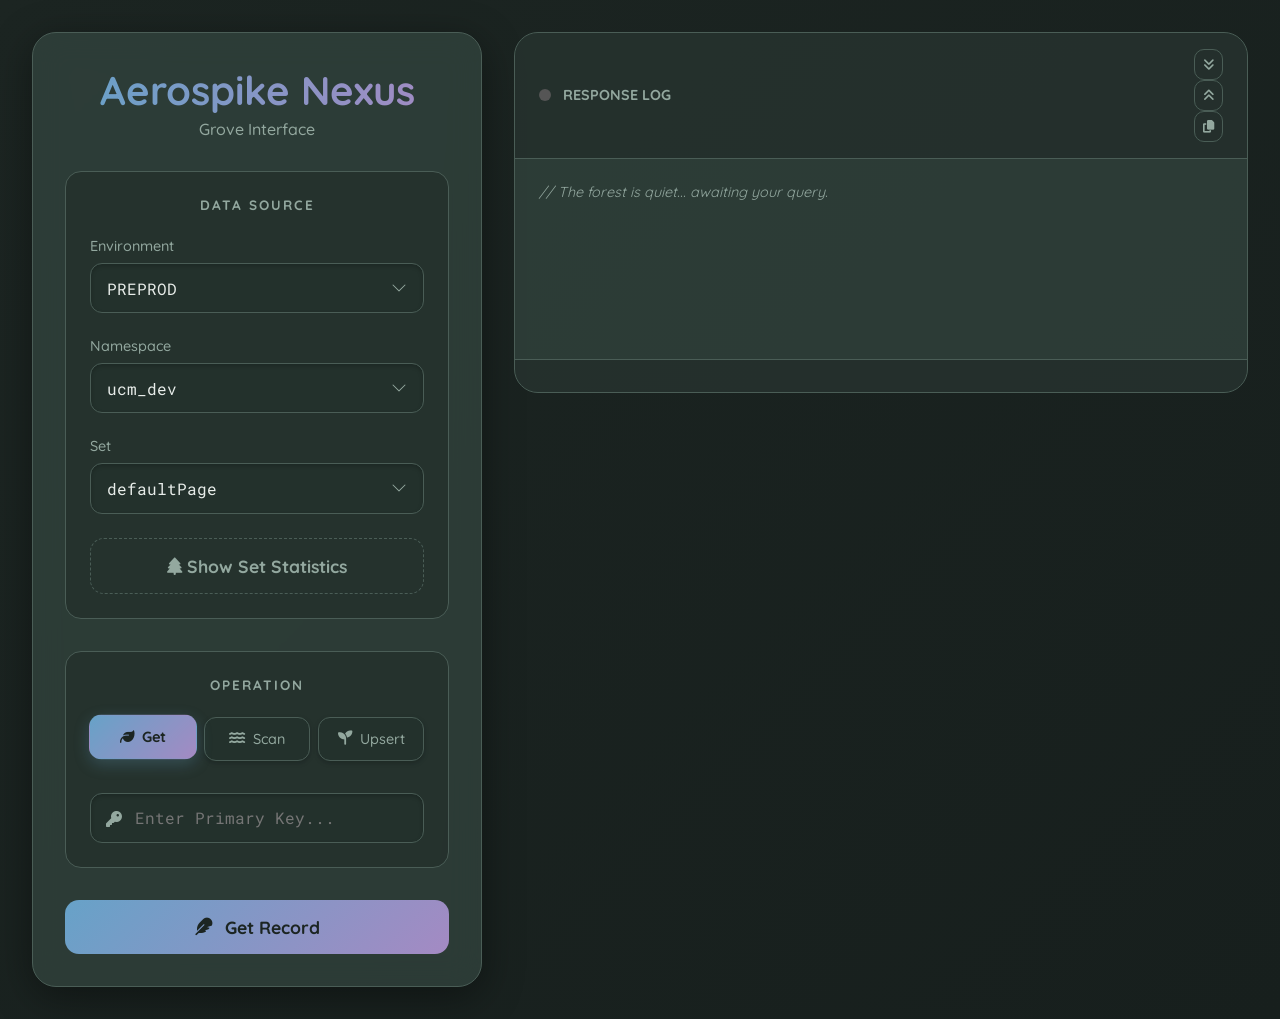
==== commit 6017a2cc: "this looking very nice" ====
--- a/src/main/resources/static/index.html
+++ b/src/main/resources/static/index.html
@@ -2,383 +2,389 @@
 <html lang="en">
 <head>
   <meta charset="UTF-8">
-  <title>Aerospike Nexus | Aurora UI</title>
+  <title>Aerospike Nexus | Grove UI</title>
   <meta name="viewport" content="width=device-width, initial-scale=1.0">
   <link rel="preconnect" href="https://fonts.googleapis.com">
   <link rel="preconnect" href="https://fonts.gstatic.com" crossorigin>
-  <link href="https://fonts.googleapis.com/css2?family=Inter:wght@400;500;700&family=Roboto+Mono:wght@400;500&display=swap" rel="stylesheet">
+  <link href="https://fonts.googleapis.com/css2?family=Quicksand:wght@400;500;700&family=Roboto+Mono:wght@400;500&display=swap" rel="stylesheet">
   <link rel="stylesheet" href="https://cdnjs.cloudflare.com/ajax/libs/font-awesome/6.5.2/css/all.min.css">
 
   <style>
-    /* --- AURORA THEME & MODERN UI REVAMP --- */
+    /* --- GROVE THEME - NATURE INSPIRED UI --- */
     :root {
-      --bg-dark: #0f172a;
-      --bg-medium: #1e293b;
-      --bg-glass: rgba(30, 41, 59, 0.7);
-      --bg-input: #334155;
-      --text-primary: #f8fafc;
-      --text-secondary: #94a3b8;
-      --border-color: #475569;
-      --accent-primary: #22d3ee;
-      --accent-secondary: #a78bfa;
-      --accent-glow: rgba(34, 211, 238, 0.2);
-      --success-color: #4ade80;
-      --error-color: #f75569;
-      --warning-color: #facc15;
-    }
-
-    /* --- Global Styles & Background --- */
+      /* Palette inspired by a forest at dusk */
+      --bg-deep-forest: #1c2522;
+      --bg-mossy-stone: #2a3a35;
+      --bg-translucent-leaf: rgba(58, 78, 70, 0.6);
+      --bg-input: #23312c;
+      --text-light-creek: #e8edea;
+      --text-misty-fern: #93a89f;
+      --border-twig: #4a5d56;
+      --accent-river-blue: #67a2c8;
+      --accent-wildflower-purple: #a48ac3;
+      --glow-river-blue: rgba(103, 162, 200, 0.2);
+      --success-new-leaf: #78c49a;
+      --error-poppy-red: #e57373;
+      --warning-sunbeam-yellow: #fdd835;
+    }
+
+    /* --- Keyframe Animations --- */
+    @keyframes background-pan {
+      0% { background-position: 0% 50%; }
+      50% { background-position: 100% 50%; }
+      100% { background-position: 0% 50%; }
+    }
+    @keyframes float-in {
+      from { opacity: 0; transform: translateY(25px); }
+      to { opacity: 1; transform: translateY(0); }
+    }
+    @keyframes pulse-glow {
+      0% { box-shadow: 0 0 0 0 rgba(253, 216, 53, 0.5); }
+      70% { box-shadow: 0 0 0 12px rgba(253, 216, 53, 0); }
+      100% { box-shadow: 0 0 0 0 rgba(253, 216, 53, 0); }
+    }
+    @keyframes ripple-loader {
+      0% { top: 48px; left: 48px; width: 0; height: 0; opacity: 1; }
+      100% { top: 0px; left: 0px; width: 96px; height: 96px; opacity: 0; }
+    }
+    @keyframes unfold {
+      from { max-height: 0; opacity: 0; transform: translateY(-10px); padding-top: 0; padding-bottom: 0; }
+      to { max-height: 500px; opacity: 1; transform: translateY(0); padding-top: 1.5rem; padding-bottom: 1.5rem; }
+    }
+
+
+    /* --- Global Styles & Animated Background --- */
     * { box-sizing: border-box; margin: 0; padding: 0; }
 
     body {
-      font-family: 'Inter', sans-serif;
-      background-color: var(--bg-dark);
-      color: var(--text-primary);
+      font-family: 'Quicksand', sans-serif;
+      background-color: var(--bg-deep-forest);
+      color: var(--text-light-creek);
       padding: 2rem;
       min-height: 100vh;
-      background-image:
-          radial-gradient(circle at 15% 15%, var(--accent-secondary) 0%, transparent 25%),
-          radial-gradient(circle at 85% 75%, var(--accent-primary) 0%, transparent 25%);
-      background-attachment: fixed;
+      background: linear-gradient(135deg, var(--bg-deep-forest) 0%, #171f1d 50%, var(--bg-deep-forest) 100%);
+      background-size: 200% 200%;
+      animation: background-pan 30s ease infinite;
     }
 
     /* --- Main Layout --- */
-    .container { width: 100%; max-width: 1800px; margin: 0 auto; }
-    .main-content { display: flex; gap: 2rem; align-items: flex-start; }
+    .container { width: 100%; max-width: 1400px; margin: 0 auto; display: grid; grid-template-columns: 450px 1fr; gap: 2rem; }
+    .query-panel, .response-panel { animation: float-in 0.8s cubic-bezier(0.25, 1, 0.5, 1) both; }
+    .response-panel { animation-delay: 0.1s; }
+
     .query-panel {
-      flex: 0 0 550px;
       position: sticky;
       top: 2rem;
-      background: var(--bg-glass);
-      border: 1px solid var(--border-color);
-      border-radius: 16px;
+      align-self: start;
+      background: var(--bg-translucent-leaf);
+      border: 1px solid var(--border-twig);
+      border-radius: 24px;
       padding: 2rem;
-      box-shadow: 0 8px 32px rgba(0, 0, 0, 0.3);
-      backdrop-filter: blur(12px);
-      -webkit-backdrop-filter: blur(12px);
+      box-shadow: 0 10px 40px rgba(0, 0, 0, 0.4);
+      backdrop-filter: blur(16px);
+      -webkit-backdrop-filter: blur(16px);
       display: flex;
       flex-direction: column;
       gap: 2rem;
     }
-    .response-panel { flex: 1; min-width: 0; }
+
     @media (max-width: 1200px) {
-      .main-content { flex-direction: column; }
-      .query-panel { position: static; width: 100%; flex-basis: auto; }
+      .container { grid-template-columns: 1fr; }
+      .query-panel { position: static; width: 100%; }
     }
 
     /* --- Header --- */
-    .header { text-align: center; margin-bottom: 0; }
+    .header { text-align: center; }
     h1 {
-      font-size: 2.25em; font-weight: 700; letter-spacing: 1px;
-      background: linear-gradient(90deg, var(--accent-primary), var(--accent-secondary), #f472b6);
+      font-size: 2.5em; font-weight: 700;
+      background: linear-gradient(90deg, var(--accent-river-blue), var(--accent-wildflower-purple));
       -webkit-background-clip: text; -webkit-text-fill-color: transparent;
-      margin-bottom: 0.5rem;
-    }
-    .header p { color: var(--text-secondary); font-size: 0.9em; }
+      margin-bottom: 0.25rem;
+    }
+    .header p { color: var(--text-misty-fern); font-size: 1em; font-weight: 500; }
 
     /* --- Control Section Styling --- */
     .control-section {
-      border: 1px solid var(--border-color);
-      border-radius: 12px;
+      border: 1px solid var(--border-twig);
+      border-radius: 16px;
       padding: 1.5rem;
-      background-color: rgba(15, 23, 42, 0.5);
+      background-color: rgba(28, 37, 34, 0.4);
     }
     .section-title {
-      font-size: 0.8em;
-      font-weight: 700;
-      letter-spacing: 1.5px;
-      color: var(--text-secondary);
-      margin-bottom: 1.5rem;
-      padding-bottom: 0.5rem;
-      border-bottom: 1px solid var(--border-color);
+      font-size: 0.85em; font-weight: 700; letter-spacing: 2px; text-transform: uppercase;
+      color: var(--text-misty-fern); margin-bottom: 1.5rem; text-align: center;
     }
 
     /* --- Form Elements --- */
-    .form-grid { display: grid; grid-template-columns: repeat(auto-fit, minmax(150px, 1fr)); gap: 1.25rem; }
+    .form-grid { display: grid; grid-template-columns: 1fr; gap: 1.5rem; }
     .form-group { position: relative; }
     label {
       display: block; font-weight: 500; margin-bottom: 0.5rem;
-      font-size: 0.9em; color: var(--text-secondary);
+      font-size: 0.9em; color: var(--text-misty-fern);
     }
     select, input[type="text"], textarea {
-      width: 100%; padding: 0.75rem 1rem; background-color: var(--bg-input);
-      border: 1px solid var(--border-color); border-radius: 8px; color: var(--text-primary);
-      font-size: 1em; font-family: 'Roboto Mono', monospace; transition: all 0.2s ease-in-out;
-    }
-    textarea { resize: vertical; min-height: 150px; }
+      width: 100%; padding: 0.85rem 1rem; background-color: var(--bg-input);
+      border: 1px solid var(--border-twig); border-radius: 12px; color: var(--text-light-creek);
+      font-size: 1em; font-family: 'Roboto Mono', monospace; transition: all 0.3s ease;
+      box-shadow: inset 0 2px 4px rgba(0,0,0,0.2);
+    }
+    textarea { resize: vertical; min-height: 120px; }
     select {
       -webkit-appearance: none; -moz-appearance: none; appearance: none;
-      background-image: url("data:image/svg+xml,%3Csvg xmlns='http://www.w3.org/2000/svg' width='16' height='16' fill='%2394a3b8' viewBox='0 0 16 16'%3E%3Cpath fill-rule='evenodd' d='M1.646 4.646a.5.5 0 0 1 .708 0L8 10.293l5.646-5.647a.5.5 0 0 1 .708 .708l-6 6a.5.5 0 0 1-.708 0l-6-6a.5.5 0 0 1 0-.708z'/%3E%3C/svg%3E");
+      background-image: url("data:image/svg+xml,%3Csvg xmlns='http://www.w3.org/2000/svg' width='16' height='16' fill='%2393a89f' viewBox='0 0 16 16'%3E%3Cpath fill-rule='evenodd' d='M1.646 4.646a.5.5 0 0 1 .708 0L8 10.293l5.646-5.647a.5.5 0 0 1 .708 .708l-6 6a.5.5 0 0 1-.708 0l-6-6a.5.5 0 0 1 0-.708z'/%3E%3C/svg%3E");
       background-repeat: no-repeat; background-position: right 1rem center;
     }
     select:focus, input[type="text"]:focus, textarea:focus {
-      outline: none; border-color: var(--accent-primary);
-      box-shadow: 0 0 0 3px var(--accent-glow);
+      outline: none; border-color: var(--accent-river-blue);
+      box-shadow: 0 0 0 3px var(--glow-river-blue), inset 0 2px 4px rgba(0,0,0,0.2);
     }
     .form-group.with-icon .icon {
-      position: absolute; top: 50%; transform: translateY(-50%);
-      left: 1rem; color: var(--text-secondary);
+      position: absolute; top: 52%; transform: translateY(-50%);
+      left: 1rem; color: var(--text-misty-fern); pointer-events: none;
     }
     .form-group.with-icon input { padding-left: 2.75rem; }
-    .helper-text { font-size: 0.85em; color: var(--text-secondary); margin-top: 0.75rem; text-align: center; }
-
-    /* --- Operation Switcher --- */
+    .helper-text { font-size: 0.85em; color: var(--text-misty-fern); margin-top: 0.75rem; text-align: center; }
+
+    /* --- Operation Switcher (Pebble Design) --- */
     .operation-switcher {
-      display: flex; position: relative; background-color: var(--bg-input);
-      border-radius: 10px; padding: 4px; margin-bottom: 1.5rem;
+      display: flex; justify-content: space-between; gap: 8px; margin-bottom: 1.5rem;
     }
     .operation-switcher input[type="radio"] { display: none; }
     .operation-switcher label {
-      flex: 1; text-align: center; padding: 0.6rem 0; font-weight: 500;
-      color: var(--text-secondary); cursor: pointer; transition: color 0.3s ease;
-      z-index: 2; display: flex; align-items: center; justify-content: center; gap: 0.5rem;
-    }
-    .operation-switcher input[type="radio"]:checked + label { color: var(--text-primary); }
-    .switcher-selection {
-      position: absolute; top: 4px; height: calc(100% - 8px); width: calc((100% - 8px) / 3);
-      background: linear-gradient(90deg, var(--accent-primary), var(--accent-secondary));
-      border-radius: 8px; z-index: 1; transition: transform 0.3s cubic-bezier(0.25, 0.8, 0.25, 1);
-    }
-    #op-get:checked ~ .switcher-selection { transform: translateX(0); }
-    #op-scan:checked ~ .switcher-selection { transform: translateX(100%); }
-    #op-upsert:checked ~ .switcher-selection { transform: translateX(200%); }
-
-    .operation-panel { animation: fadeInPanel 0.4s ease forwards; }
-    @keyframes fadeInPanel { from { opacity: 0; transform: translateY(10px); } to { opacity: 1; transform: translateY(0); } }
+      flex: 1; text-align: center; padding: 0.75rem 0.5rem; font-weight: 500;
+      color: var(--text-misty-fern); cursor: pointer; border-radius: 12px;
+      background-color: var(--bg-input); border: 1px solid var(--border-twig);
+      transition: all 0.3s cubic-bezier(0.25, 1, 0.5, 1);
+      display: flex; align-items: center; justify-content: center; gap: 0.5rem;
+      box-shadow: 0 2px 5px rgba(0,0,0,0.2);
+    }
+    .operation-switcher label:hover {
+      transform: translateY(-2px);
+      border-color: var(--text-misty-fern);
+      color: var(--text-light-creek);
+    }
+    .operation-switcher input[type="radio"]:checked + label {
+      color: var(--bg-deep-forest);
+      background: linear-gradient(135deg, var(--accent-river-blue), var(--accent-wildflower-purple));
+      border-color: transparent;
+      transform: translateY(-2px) scale(1.02);
+      font-weight: 700;
+      box-shadow: 0 5px 15px rgba(103, 162, 200, 0.25);
+    }
+
+    .operation-panel { animation: float-in 0.5s ease forwards; }
 
     /* --- Buttons & Actions --- */
     .actions-container { display: flex; }
     .btn {
-      width: 100%; padding: 0.85rem 1.25rem; border: 1px solid var(--border-color); border-radius: 8px;
-      background-color: transparent; color: var(--text-secondary); font-size: 1em; font-weight: 500;
-      font-family: 'Inter', sans-serif; cursor: pointer; transition: all 0.2s ease-in-out;
-      display: flex; align-items: center; justify-content: center; gap: 0.75rem;
+      width: 100%; padding: 1rem 1.25rem; border: 1px solid var(--border-twig);
+      border-radius: 14px; background-color: transparent; color: var(--text-misty-fern);
+      font-size: 1.1em; font-weight: 700; font-family: 'Quicksand', sans-serif; cursor: pointer;
+      transition: all 0.3s cubic-bezier(0.25, 1, 0.5, 1); display: flex; align-items: center;
+      justify-content: center; gap: 0.75rem;
     }
     .btn:hover, .btn:focus {
-      color: var(--text-primary); border-color: var(--accent-primary);
-      background-color: var(--accent-glow); transform: translateY(-2px);
-      box-shadow: 0 4px 20px rgba(0, 0, 0, 0.2);
+      color: var(--text-light-creek); border-color: var(--accent-river-blue);
+      transform: translateY(-3px); box-shadow: 0 4px 20px rgba(0, 0, 0, 0.2);
     }
     .btn-primary {
-      background: linear-gradient(90deg, var(--accent-primary), var(--accent-secondary));
-      color: var(--bg-dark); border: none; font-weight: 700;
+      background: linear-gradient(135deg, var(--accent-river-blue), var(--accent-wildflower-purple));
+      color: var(--bg-deep-forest); border: none;
     }
     .btn-primary:hover {
-      box-shadow: 0 6px 25px rgba(34, 211, 238, 0.3), 0 6px 25px rgba(167, 139, 250, 0.3);
-      transform: translateY(-3px); filter: brightness(1.1);
+      box-shadow: 0 6px 25px var(--glow-river-blue), 0 6px 25px rgba(164, 138, 195, 0.2);
+      transform: translateY(-4px) scale(1.02); filter: brightness(1.1);
     }
 
     /* --- Stats Display --- */
     #set-stats-container { margin-top: 1.5rem; }
-    #stats-trigger-btn {
-      width: 100%; border-style: dashed;
-      color: var(--text-secondary); font-size: 0.9em;
-    }
-    #stats-trigger-btn:hover { color: var(--accent-primary); }
-    #stats-content {
-      width: 100%; display: none; flex-direction: column;
-      align-items: center; justify-content: center; gap: 1rem;
-      padding-top: 1.25rem;
-    }
-    #stats-display-inner {
-      width: 100%; display: flex; justify-content: space-around;
-      align-items: center; flex-wrap: wrap; gap: 1rem;
-    }
-    .stat-item { text-align: center; }
-    .stat-item-label { font-size: 0.85em; color: var(--text-secondary); }
-    .stat-item-value { font-size: 1.2em; font-weight: 700; color: var(--accent-primary); }
+    #stats-trigger-btn { width: 100%; border-style: dashed; }
+    #stats-trigger-btn:hover { color: var(--accent-river-blue); }
+    #stats-content { display: none; padding-top: 1.25rem; }
+    #stats-display-inner { display: flex; justify-content: space-around; text-align: center; gap: 1rem; }
+    .stat-item-label { font-size: 0.85em; color: var(--text-misty-fern); font-weight: 500; }
+    .stat-item-value { font-size: 1.4em; font-weight: 700; color: var(--text-light-creek); letter-spacing: 1px; }
 
     /* --- Terminal / Output Panel --- */
     .output-terminal {
-      background: var(--bg-glass); border: 1px solid var(--border-color);
-      border-radius: 16px; overflow: hidden; backdrop-filter: blur(12px);
-      -webkit-backdrop-filter: blur(12px);
+      background: var(--bg-translucent-leaf); border: 1px solid var(--border-twig);
+      border-radius: 24px; overflow: hidden; backdrop-filter: blur(16px);
+      -webkit-backdrop-filter: blur(16px);
     }
     .terminal-header {
-      background: rgba(15, 23, 42, 0.5); padding: 0.75rem 1.5rem; font-size: 0.8em;
-      color: var(--text-secondary); display: flex; align-items: center;
-      justify-content: space-between; border-bottom: 1px solid var(--border-color);
-    }
-    .terminal-title { display: flex; align-items: center; gap: 0.75rem; font-weight: 500; }
-    .terminal-actions { display: flex; gap: 0.5rem; }
-    .terminal-actions .btn { padding: 0.25rem 0.75rem; font-size: 0.8em; width: auto; }
+      background: rgba(28, 37, 34, 0.5); padding: 1rem 1.5rem; font-size: 0.9em;
+      color: var(--text-misty-fern); display: flex; align-items: center;
+      justify-content: space-between; border-bottom: 1px solid var(--border-twig);
+    }
+    .terminal-title { display: flex; align-items: center; gap: 0.75rem; font-weight: 700; }
+    .terminal-actions .btn { padding: 0.5rem; width: auto; font-size: 0.9em; border-radius: 10px; }
 
     /* --- Status Indicators & Loaders --- */
-    #status-indicator { width: 10px; height: 10px; border-radius: 50%; background-color: #555; }
-    .status-waiting { background-color: var(--warning-color); animation: pulse 1.5s infinite; }
-    .status-success { background-color: var(--success-color); }
-    .status-error { background-color: var(--error-color); }
+    #status-indicator { width: 12px; height: 12px; border-radius: 50%; background-color: #555; transition: background-color 0.3s ease;}
+    .status-waiting { background-color: var(--warning-sunbeam-yellow); animation: pulse-glow 1.5s infinite; }
+    .status-success { background-color: var(--success-new-leaf); }
+    .status-error { background-color: var(--error-poppy-red); }
     #loader { display: none; justify-content: center; align-items: center; padding: 40px; min-height: 200px; }
-    .dot { width: 12px; height: 12px; border-radius: 50%; background-color: var(--accent-primary); margin: 0 5px; animation: bounce 1.4s infinite ease-in-out both; }
-    .dot-1 { animation-delay: -0.32s; }
-    .dot-2 { animation-delay: -0.16s; background-color: var(--accent-secondary); }
+    /* Nature-inspired ripple loader */
+    .ripple-container { width: 96px; height: 96px; position: relative; }
+    .ripple-container div {
+      position: absolute; border: 4px solid var(--accent-river-blue);
+      opacity: 1; border-radius: 50%; animation: ripple-loader 1s cubic-bezier(0, 0.2, 0.8, 1) infinite;
+    }
+    .ripple-container div:nth-child(2) { animation-delay: -0.5s; }
 
     /* --- Response Data Display --- */
-    #output-container { min-height: 200px; max-height: 85vh; overflow-y: auto; padding: 1.5rem; font-size: 0.9em; }
-    #output-container:empty::before { content: "// System ready. Awaiting your command..."; color: var(--text-secondary); font-style: italic; }
+    #output-container { min-height: 200px; max-height: 80vh; overflow-y: auto; padding: 1.5rem; font-size: 0.9em; }
+    #output-container:empty::before { content: "// The forest is quiet... awaiting your query."; color: var(--text-misty-fern); font-style: italic; }
     .record-entry {
-      background-color: var(--bg-medium); border: 1px solid var(--border-color);
-      border-radius: 12px; margin-bottom: 1rem; animation: fadeIn 0.5s ease-out;
-      transition: box-shadow 0.3s ease; overflow: hidden;
-    }
-    .record-entry:hover { box-shadow: 0 0 15px var(--accent-glow); border-color: rgba(34, 211, 238, 0.5); }
+      background-color: var(--bg-mossy-stone); border: 1px solid var(--border-twig);
+      border-radius: 16px; margin-bottom: 1.25rem;
+      animation: float-in 0.5s ease-out forwards;
+      transition: box-shadow 0.3s ease, border-color 0.3s ease; overflow: hidden;
+    }
+    .record-entry:hover { box-shadow: 0 0 20px var(--glow-river-blue); border-color: var(--accent-river-blue); }
     .record-header {
       display: flex; justify-content: space-between; align-items: flex-start; gap: 1rem;
-      padding: 0.75rem 1.25rem; list-style: none; cursor: pointer;
-      background: linear-gradient(90deg, rgba(30, 41, 59, 0.8), rgba(51, 65, 85, 0.8));
+      padding: 1rem 1.25rem; list-style: none; cursor: pointer;
+      background: linear-gradient(90deg, rgba(42, 58, 53, 0.8), rgba(58, 78, 70, 0.8));
     }
     .record-header::-webkit-details-marker { display: none; }
-
-    /* --- MODIFIED: Record Header Info (Fixes Overflow) --- */
+    details[open] > .record-header { border-bottom: 1px solid var(--border-twig); }
+
     .record-header-info {
-      flex-grow: 1;
-      display: flex;
-      flex-direction: column;
-      gap: 0.5rem;
-      min-width: 0; /* CRITICAL FIX: Allows flex item to shrink properly */
+      flex-grow: 1; display: flex; flex-direction: column; gap: 0.5rem; min-width: 0;
     }
     .record-key {
-      font-weight: 500; font-family: 'Roboto Mono', monospace; color: var(--accent-primary);
-      white-space: nowrap; overflow: hidden; text-overflow: ellipsis; font-size: 1.1em;
+      font-weight: 700; font-family: 'Roboto Mono', monospace; color: var(--accent-river-blue);
+      white-space: nowrap; overflow: hidden; text-overflow: ellipsis; font-size: 1.2em;
     }
     .record-meta-container { display: flex; flex-wrap: wrap; gap: 4px 1.5rem; }
-    .record-meta-item { font-size: 0.8em; color: var(--text-secondary); display: flex; align-items: center; gap: 0.5rem; }
+    .record-meta-item { font-size: 0.8em; color: var(--text-misty-fern); display: flex; align-items: center; gap: 0.5rem; }
 
     .record-actions { display: flex; gap: 0.5rem; flex-shrink: 0; }
     .record-actions .btn {
-      padding: 0.5rem; font-size: 0.9em; background: var(--bg-input);
-      color: var(--text-secondary); border-radius: 6px; width: auto;
-    }
-    .record-actions .btn:hover { color: var(--text-primary); }
-    .record-actions .btn.delete:hover { background-color: var(--error-color); border-color: var(--error-color); }
-    .record-actions .btn.copy-val:hover { background-color: var(--accent-primary); border-color: var(--accent-primary); }
-    .record-body { padding: 1.25rem; border-top: 1px solid var(--border-color); font-family: 'Roboto Mono', monospace; }
+      padding: 0.5rem; font-size: 0.9em; background: var(--bg-input); color: var(--text-misty-fern);
+      border-radius: 8px; width: auto;
+    }
+    .record-actions .btn:hover { color: var(--text-light-creek); }
+    .record-actions .btn.delete:hover { background-color: var(--error-poppy-red); border-color: var(--error-poppy-red); }
+    .record-actions .btn.copy-val:hover { background-color: var(--accent-river-blue); border-color: var(--accent-river-blue); }
+
+    .record-body {
+      padding: 1.5rem; font-family: 'Roboto Mono', monospace; overflow: hidden;
+    }
+    details[open] > .record-body { animation: unfold 0.4s ease-out; }
 
     /* --- JSON Viewer Styling --- */
-    .json-viewer { font-size: 0.9em; line-height: 1.6; }
-    .json-viewer ul { list-style: none; padding-left: 2em; border-left: 1px solid var(--border-color); }
-    .json-viewer details { border-left: 1px solid transparent; }
-    .json-viewer summary { cursor: pointer; display: inline-block; }
-    .json-viewer .json-brace { color: var(--text-secondary); }
-    .json-viewer .json-key { color: var(--accent-secondary); }
-    .json-viewer .json-string { color: #a5f3fc; }
-    .json-viewer .json-number { color: #f9a8d4; }
-    .json-viewer .json-boolean { color: #fde047; }
-    .json-viewer .json-null { color: #6b7280; }
-
-    /* --- REDESIGNED: Pagination --- */
+    .json-viewer { font-size: 0.9em; line-height: 1.7; }
+    .json-viewer ul { list-style: none; padding-left: 2em; border-left: 1px solid var(--border-twig); }
+    .json-viewer summary { cursor: pointer; display: inline-block; user-select: none; }
+    .json-viewer summary::before { content: '▸ '; display: inline-block; transform: rotate(0); transition: transform 0.2s; }
+    .json-viewer details[open] > summary::before { transform: rotate(90deg); }
+    .json-viewer .json-brace { color: var(--text-misty-fern); }
+    .json-viewer .json-key { color: var(--accent-wildflower-purple); }
+    .json-viewer .json-string { color: #a5d6a7; } /* Soft green */
+    .json-viewer .json-number { color: #f06292; } /* Soft pink */
+    .json-viewer .json-boolean { color: #ffd54f; } /* Soft yellow */
+    .json-viewer .json-null { color: #78909c; } /* Slate gray */
+
+    /* --- Pagination --- */
     .pagination-controls {
       display: flex; justify-content: center; align-items: center;
-      padding: 1rem; gap: 0.75rem;
-      border-top: 1px solid var(--border-color);
-      background: rgba(15, 23, 42, 0.5);
+      padding: 1rem; gap: 0.75rem; border-top: 1px solid var(--border-twig);
+      background: rgba(28, 37, 34, 0.5);
     }
     .pagination-controls .btn {
-      width: 36px; height: 36px;
-      padding: 0; font-size: 1em;
-      border: none; border-radius: 50%;
-      background-color: transparent;
-      color: var(--text-secondary);
-    }
-    .pagination-controls .btn:hover {
-      background-color: var(--bg-input);
-      color: var(--text-primary);
-      transform: translateY(0);
-      box-shadow: none;
-    }
-    .pagination-controls .btn[disabled] {
-      opacity: 0.4; cursor: not-allowed; background: transparent;
-    }
-    .pagination-info { font-size: 0.9em; color: var(--text-primary); font-weight: 500; margin: 0 0.5rem; }
-
-
-    /* --- Keyframe Animations --- */
-    @keyframes pulse { 0% { box-shadow: 0 0 0 0 rgba(250, 204, 21, 0.6); } 70% { box-shadow: 0 0 0 10px rgba(250, 204, 21, 0); } 100% { box-shadow: 0 0 0 0 rgba(250, 204, 21, 0); } }
-    @keyframes bounce { 0%, 80%, 100% { transform: scale(0); } 40% { transform: scale(1.0); } }
-    @keyframes fadeIn { from { opacity: 0; transform: translateY(10px); } to { opacity: 1; transform: translateY(0); } }
+      width: 40px; height: 40px; padding: 0; font-size: 1em;
+      border: 1px solid var(--border-twig); border-radius: 50%;
+    }
+    .pagination-controls .btn:hover { background-color: var(--bg-mossy-stone); transform: translateY(-2px); box-shadow: 0 2px 5px rgba(0,0,0,0.2); }
+    .pagination-controls .btn[disabled] { opacity: 0.4; cursor: not-allowed; background: transparent; transform: none; box-shadow: none; }
+    .pagination-info { font-size: 1em; color: var(--text-light-creek); font-weight: 500; margin: 0 0.5rem; }
+
   </style>
 </head>
 <body onload="resetSetStats()">
 
 <div class="container">
-  <main class="main-content">
-    <div class="query-panel">
-      <header class="header"><h1>Aerospike Nexus</h1><p>Data Command & Control Interface</p></header>
-
-      <div class="control-section">
-        <h2 class="section-title">DATA SOURCE</h2>
-        <div class="form-grid">
-          <div class="form-group"><label for="env">Environment</label><select id="env"><option value="PREPROD">PREPROD</option><option value="PROD">PROD</option></select></div>
-          <div class="form-group"><label for="namespace">Namespace</label><select id="namespace"><option value="ucm_dev">ucm_dev</option><option value="user-core">user-core</option></select></div>
-          <div class="form-group"><label for="set">Set</label><select id="set" onchange="resetSetStats()"><option value="defaultPage">defaultPage</option><option value="staticPackage">staticPackage</option><option value="origami-user-page">origami-user-page</option></select></div>
+  <aside class="query-panel">
+    <header class="header"><h1>Aerospike Nexus</h1><p>Grove Interface</p></header>
+
+    <div class="control-section">
+      <h2 class="section-title">Data Source</h2>
+      <div class="form-grid">
+        <div class="form-group"><label for="env">Environment</label><select id="env"><option value="PREPROD">PREPROD</option><option value="PROD">PROD</option></select></div>
+        <div class="form-group"><label for="namespace">Namespace</label><select id="namespace"><option value="ucm_dev">ucm_dev</option><option value="user-core">user-core</option></select></div>
+        <div class="form-group"><label for="set">Set</label><select id="set" onchange="resetSetStats()"><option value="defaultPage">defaultPage</option><option value="staticPackage">staticPackage</option><option value="origami-user-page">origami-user-page</option></select></div>
+      </div>
+      <div id="set-stats-container">
+        <button id="stats-trigger-btn" class="btn" onclick="fetchSetStats()"><i class="fa-solid fa-tree"></i> Show Set Statistics</button>
+        <div id="stats-content"></div>
+      </div>
+    </div>
+
+    <div class="control-section">
+      <h2 class="section-title">Operation</h2>
+      <div class="operation-switcher">
+        <input type="radio" id="op-get" name="operation" value="get" checked onchange="switchOperation(this.value)">
+        <label for="op-get"><i class="fa-solid fa-leaf"></i> Get</label>
+        <input type="radio" id="op-scan" name="operation" value="scan" onchange="switchOperation(this.value)">
+        <label for="op-scan"><i class="fa-solid fa-water"></i> Scan</label>
+        <input type="radio" id="op-upsert" name="operation" value="upsert" onchange="switchOperation(this.value)">
+        <label for="op-upsert"><i class="fa-solid fa-seedling"></i> Upsert</label>
+      </div>
+
+      <div id="operation-panels">
+        <div class="operation-panel" id="panel-get">
+          <div class="form-group with-icon">
+            <i class="fa-solid fa-key icon"></i>
+            <input type="text" id="key" placeholder="Enter Primary Key...">
+          </div>
         </div>
-        <div id="set-stats-container">
-          <button id="stats-trigger-btn" class="btn" onclick="fetchSetStats()"><i class="fa-solid fa-gauge-high"></i> Show Set Statistics</button>
-          <div id="stats-content"></div>
+        <div class="operation-panel" id="panel-scan" style="display:none;">
+          <div class="form-group with-icon">
+            <i class="fa-solid fa-stream icon"></i>
+            <input type="text" id="prefix" placeholder="Enter Key Prefix (optional)">
+          </div>
+          <p class="helper-text">Leave blank to scan all records in the set.</p>
         </div>
-      </div>
-
-      <div class="control-section">
-        <h2 class="section-title">OPERATION</h2>
-        <div class="operation-switcher">
-          <input type="radio" id="op-get" name="operation" value="get" checked onchange="switchOperation(this.value)">
-          <label for="op-get"><i class="fa-solid fa-key"></i> Get</label>
-          <input type="radio" id="op-scan" name="operation" value="scan" onchange="switchOperation(this.value)">
-          <label for="op-scan"><i class="fa-solid fa-magnifying-glass"></i> Scan</label>
-          <input type="radio" id="op-upsert" name="operation" value="upsert" onchange="switchOperation(this.value)">
-          <label for="op-upsert"><i class="fa-solid fa-pen-to-square"></i> Upsert</label>
-          <div class="switcher-selection"></div>
-        </div>
-
-        <div id="operation-panels">
-          <div class="operation-panel" id="panel-get">
-            <div class="form-group with-icon">
-              <i class="fa-solid fa-hashtag icon"></i>
-              <input type="text" id="key" placeholder="Enter Primary Key...">
-            </div>
+        <div class="operation-panel" id="panel-upsert" style="display:none;">
+          <div class="form-group with-icon">
+            <i class="fa-solid fa-key icon"></i>
+            <input type="text" id="upsert-key" placeholder="Enter Primary Key...">
           </div>
-          <div class="operation-panel" id="panel-scan" style="display:none;">
-            <div class="form-group with-icon">
-              <i class="fa-solid fa-star-of-life icon"></i>
-              <input type="text" id="prefix" placeholder="Enter Key Prefix (optional)">
-            </div>
-            <p class="helper-text">Leave blank to scan all records in the set.</p>
-          </div>
-          <div class="operation-panel" id="panel-upsert" style="display:none;">
-            <div class="form-group with-icon">
-              <i class="fa-solid fa-hashtag icon"></i>
-              <input type="text" id="upsert-key" placeholder="Enter Primary Key...">
-            </div>
-            <div class="form-group">
-              <label>Record Data (JSON)</label>
-              <textarea id="data" placeholder='{ "binName": "binValue" }'></textarea>
-            </div>
+          <div class="form-group">
+            <label>Record Data (JSON)</label>
+            <textarea id="data" placeholder='{ "binName": "binValue" }'></textarea>
           </div>
         </div>
       </div>
-
-      <div class="actions-container">
-        <button id="execute-btn" class="btn btn-primary" onclick="handleQuery()"><i class="fa-solid fa-bolt-lightning"></i> Get Record</button>
+    </div>
+
+    <div class="actions-container">
+      <button id="execute-btn" class="btn btn-primary" onclick="handleQuery()"><i class="fa-solid fa-feather"></i> Get Record</button>
+    </div>
+  </aside>
+
+  <main class="response-panel">
+    <div class="output-terminal">
+      <div class="terminal-header">
+        <span class="terminal-title"><div id="status-indicator"></div>RESPONSE LOG</span>
+        <div class="terminal-actions">
+          <button class="btn" onclick="toggleAllDetails(true)" title="Expand All"><i class="fa-solid fa-angles-down"></i></button>
+          <button class="btn" onclick="toggleAllDetails(false)" title="Collapse All"><i class="fa-solid fa-angles-up"></i></button>
+          <button id="copy-all-btn" class="btn" onclick="copyAllResponses()" title="Copy All Responses"><i class="fa-solid fa-copy"></i></button>
+        </div>
       </div>
-    </div>
-
-    <div class="response-panel">
-      <div class="output-terminal">
-        <div class="terminal-header">
-          <span class="terminal-title"><div id="status-indicator"></div>RESPONSE LOG</span>
-          <div class="terminal-actions">
-            <button class="btn" onclick="toggleAllDetails(true)" title="Expand All"><i class="fa-solid fa-arrows-down-to-line"></i></button>
-            <button class="btn" onclick="toggleAllDetails(false)" title="Collapse All"><i class="fa-solid fa-arrows-up-to-line"></i></button>
-            <button id="copy-all-btn" class="btn" onclick="copyAllResponses()" title="Copy All Responses"><i class="fa-solid fa-copy"></i> Copy All</button>
-          </div>
-        </div>
-        <div id="loader"><div class="dot dot-1"></div><div class="dot dot-2"></div><div class="dot dot-3"></div></div>
-        <div id="output-container"></div>
-        <div id="pagination-container" class="pagination-controls"></div>
+      <div id="loader">
+        <div class="ripple-container"><div></div><div></div></div>
       </div>
+      <div id="output-container"></div>
+      <div id="pagination-container" class="pagination-controls"></div>
     </div>
   </main>
 </div>
+
 
 <script>
   // --- Constants ---
@@ -403,9 +409,9 @@
     operationPanels[op].style.display = 'block';
 
     switch (op) {
-      case 'get': executeBtn.innerHTML = '<i class="fa-solid fa-paper-plane"></i> Get Record'; break;
-      case 'scan': executeBtn.innerHTML = '<i class="fa-solid fa-satellite-dish"></i> Scan Set'; break;
-      case 'upsert': executeBtn.innerHTML = '<i class="fa-solid fa-save"></i> Save Record'; break;
+      case 'get': executeBtn.innerHTML = '<i class="fa-solid fa-feather"></i> Get Record'; break;
+      case 'scan': executeBtn.innerHTML = '<i class="fa-solid fa-wind"></i> Scan Set'; break;
+      case 'upsert': executeBtn.innerHTML = '<i class="fa-solid fa-pen-nib"></i> Save Record'; break;
     }
   }
 
@@ -421,7 +427,7 @@
     const statsContent = document.getElementById('stats-content');
     triggerBtn.style.display = 'none';
     statsContent.style.display = 'flex';
-    statsContent.innerHTML = `<div id="set-stats-loader" style="display: flex; justify-content: center; align-items: center; padding: 10px;"><div class="dot dot-1"></div><div class="dot dot-2"></div><div class="dot dot-3"></div></div>`;
+    statsContent.innerHTML = `<div id="set-stats-loader" style="width:100%; display: flex; justify-content: center; align-items: center; padding: 10px;"><div class="ripple-container"><div></div><div></div></div></div>`;
 
     try {
       const res = await fetch(`/aerospike/getStats`, {
@@ -437,7 +443,7 @@
             <div class="stat-item"><div class="stat-item-label">Device Usage</div><div class="stat-item-value">${formatBytes(data.deviceUsedBytes)}</div></div>
           </div>`;
     } catch (error) {
-      statsContent.innerHTML = `<div class="stat-item"><div class="stat-item-label" style="color: var(--error-color);">Error</div><div class="stat-item-value">Failed to fetch.</div></div>`;
+      statsContent.innerHTML = `<div class="stat-item"><div class="stat-item-label" style="color: var(--error-poppy-red);">Error</div><div class="stat-item-value">Failed to fetch.</div></div>`;
       console.error("Stats fetch error:", error);
     }
   }
@@ -482,7 +488,7 @@
       if (endpoint === 'save' && dataInput) request.data = JSON.parse(dataInput);
     } catch (e) {
       statusIndicator.className = 'status-error';
-      outputContainer.innerHTML = `<div class="record-entry"><div class="record-body" style="color: var(--error-color)">// INVALID JSON\n${e.message}</div></div>`;
+      outputContainer.innerHTML = `<div class="record-entry"><div class="record-body" style="color: var(--error-poppy-red)">// INVALID JSON\n${e.message}</div></div>`;
       loader.style.display = 'none'; outputContainer.style.display = 'block'; return;
     }
 
@@ -502,7 +508,7 @@
       }
     } catch (error) {
       statusIndicator.className = 'status-error';
-      outputContainer.innerHTML = `<div class="record-entry"><div class="record-body" style="color: var(--error-color)">// REQUEST FAILED\n${error.message}</div></div>`;
+      outputContainer.innerHTML = `<div class="record-entry"><div class="record-body" style="color: var(--error-poppy-red)">// REQUEST FAILED\n${error.message}</div></div>`;
       console.error("Fetch error:", error);
     } finally {
       loader.style.display = 'none'; outputContainer.style.display = 'block';
@@ -536,13 +542,12 @@
     const { ttl = -1, values, size = 0 } = data;
     recordDataStore[key] = values;
 
-    // UPDATED HTML structure for robustness
     recordEntry.innerHTML = `
         <summary class="record-header">
             <div class="record-header-info">
                 <div class="record-key" title="${key}">${key}</div>
                 <div class="record-meta-container">
-                    <span class="record-meta-item" title="Time To Live"><i class="fa-solid fa-clock fa-fw"></i> ${formatTTL(ttl)}</span>
+                    <span class="record-meta-item" title="Time To Live"><i class="fa-solid fa-hourglass-half fa-fw"></i> ${formatTTL(ttl)}</span>
                     <span class="record-meta-item" title="Record Size"><i class="fa-solid fa-database fa-fw"></i> ${formatBytes(size)}</span>
                 </div>
             </div>
@@ -562,7 +567,6 @@
     const prevDisabled = (currentPage === 1) ? 'disabled' : '';
     const nextDisabled = (currentPage === totalPages) ? 'disabled' : '';
 
-    // UPDATED with Font Awesome Icons
     container.innerHTML = `
         <button class="btn" onclick="goToPage(1)" ${prevDisabled} title="First Page"><i class="fa-solid fa-angles-left"></i></button>
         <button class="btn" onclick="goToPage(${currentPage - 1})" ${prevDisabled} title="Previous Page"><i class="fa-solid fa-chevron-left"></i></button>
@@ -601,7 +605,7 @@
         const isArray = Array.isArray(value); const keys = Object.keys(value);
         if (keys.length === 0) return isArray ? '[]' : '{}';
         const details = document.createElement('details'); details.open = true;
-        const summary = document.createElement('summary'); summary.innerHTML = `<span class="json-brace">${isArray ? '[' : '{'}</span>`;
+        const summary = document.createElement('summary'); summary.innerHTML = `<span class="json-brace">${isArray ? '[' : '{'}</span>...`;
         details.appendChild(summary);
         const list = document.createElement('ul');
         for (const key of keys) { const item = document.createElement('li'); const keyHtml = isArray ? '' : `<span class="json-key">"${key}"</span>: `; item.innerHTML = keyHtml + processValue(value[key]); list.appendChild(item); }
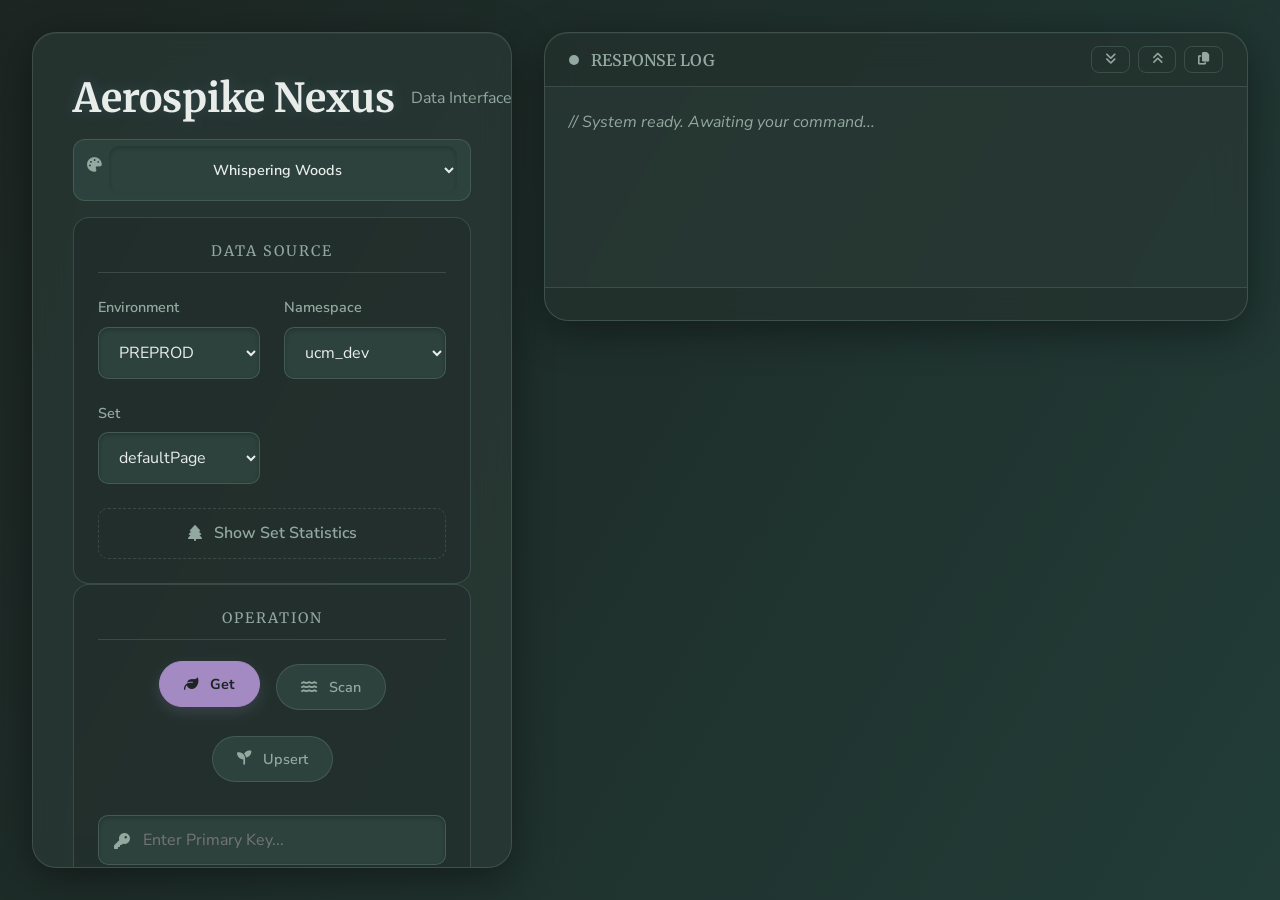
==== commit ed9f73c9: "with themes" ====
--- a/src/main/resources/static/index.html
+++ b/src/main/resources/static/index.html
@@ -1,621 +1,428 @@
 <!DOCTYPE html>
-<html lang="en">
-<head>
+<html lang="en" data-theme="woods"> <head>
   <meta charset="UTF-8">
-  <title>Aerospike Nexus | Grove UI</title>
+  <title>Aerospike Nexus | Themed UI</title>
   <meta name="viewport" content="width=device-width, initial-scale=1.0">
   <link rel="preconnect" href="https://fonts.googleapis.com">
   <link rel="preconnect" href="https://fonts.gstatic.com" crossorigin>
-  <link href="https://fonts.googleapis.com/css2?family=Quicksand:wght@400;500;700&family=Roboto+Mono:wght@400;500&display=swap" rel="stylesheet">
+  <link href="https://fonts.googleapis.com/css2?family=Merriweather:wght@400;700&family=Nunito+Sans:wght@400;600;700&family=Inter:wght@400;500;700&family=Roboto+Mono:wght@400;500&family=Fira+Code:wght@400;500&display=swap" rel="stylesheet">
   <link rel="stylesheet" href="https://cdnjs.cloudflare.com/ajax/libs/font-awesome/6.5.2/css/all.min.css">
 
+  <script>
+    // This script runs early to prevent a "flash" of the wrong theme.
+    (function() {
+      const savedTheme = localStorage.getItem('theme') || 'woods'; // Default to 'woods'
+      document.documentElement.setAttribute('data-theme', savedTheme);
+    })();
+  </script>
+
   <style>
-    /* --- GROVE THEME - NATURE INSPIRED UI --- */
+    /* --- THEME DEFINITIONS --- */
     :root {
-      /* Palette inspired by a forest at dusk */
-      --bg-deep-forest: #1c2522;
-      --bg-mossy-stone: #2a3a35;
-      --bg-translucent-leaf: rgba(58, 78, 70, 0.6);
-      --bg-input: #23312c;
-      --text-light-creek: #e8edea;
-      --text-misty-fern: #93a89f;
-      --border-twig: #4a5d56;
-      --accent-river-blue: #67a2c8;
-      --accent-wildflower-purple: #a48ac3;
-      --glow-river-blue: rgba(103, 162, 200, 0.2);
-      --success-new-leaf: #78c49a;
-      --error-poppy-red: #e57373;
-      --warning-sunbeam-yellow: #fdd835;
-    }
-
-    /* --- Keyframe Animations --- */
-    @keyframes background-pan {
-      0% { background-position: 0% 50%; }
-      50% { background-position: 100% 50%; }
-      100% { background-position: 0% 50%; }
-    }
-    @keyframes float-in {
-      from { opacity: 0; transform: translateY(25px); }
-      to { opacity: 1; transform: translateY(0); }
-    }
-    @keyframes pulse-glow {
-      0% { box-shadow: 0 0 0 0 rgba(253, 216, 53, 0.5); }
-      70% { box-shadow: 0 0 0 12px rgba(253, 216, 53, 0); }
-      100% { box-shadow: 0 0 0 0 rgba(253, 216, 53, 0); }
-    }
-    @keyframes ripple-loader {
-      0% { top: 48px; left: 48px; width: 0; height: 0; opacity: 1; }
-      100% { top: 0px; left: 0px; width: 96px; height: 96px; opacity: 0; }
-    }
-    @keyframes unfold {
-      from { max-height: 0; opacity: 0; transform: translateY(-10px); padding-top: 0; padding-bottom: 0; }
-      to { max-height: 500px; opacity: 1; transform: translateY(0); padding-top: 1.5rem; padding-bottom: 1.5rem; }
-    }
-
-
-    /* --- Global Styles & Animated Background --- */
+      /* Smooth transition for theme switching */
+      transition: background-color 0.5s ease, color 0.5s ease;
+    }
+
+    /* == WHISPERING WOODS THEME == */
+    [data-theme="woods"] {
+      --font-heading: 'Merriweather', serif; --font-body: 'Nunito Sans', sans-serif; --font-mono: 'Roboto Mono', monospace;
+      --bg-primary: #1c2522; --bg-secondary: #223c37; --bg-panel: rgba(42, 58, 53, 0.7); --bg-element: #2d423d;
+      --panel-border: rgba(160, 191, 179, 0.2); --text-primary: #e8edea; --text-secondary: #93a89f;
+      --accent-primary: #67a2c8; --accent-secondary: #a48ac3; --accent-primary-glow: rgba(103, 162, 200, 0.2);
+      --accent-secondary-glow: rgba(164, 138, 195, 0.2); --error-color: #e57373; --success-color: #78c49a;
+      --json-key: #a48ac3; --json-string: #a5d6a7; --json-number: #f06292; --json-boolean: #ffd54f; --json-null: #78909c;
+    }
+
+    /* == FUTURE AURORA THEME == */
+    [data-theme="aurora"] {
+      --font-heading: 'Inter', sans-serif; --font-body: 'Inter', sans-serif; --font-mono: 'Roboto Mono', monospace;
+      --bg-primary: #0f172a; --bg-secondary: #0f172a; --bg-panel: rgba(30, 41, 59, 0.7); --bg-element: #334155;
+      --panel-border: #475569; --text-primary: #f8fafc; --text-secondary: #94a3b8;
+      --accent-primary: #22d3ee; --accent-secondary: #a78bfa; --accent-primary-glow: rgba(34, 211, 238, 0.2);
+      --accent-secondary-glow: rgba(167, 139, 250, 0.2); --error-color: #f75569; --success-color: #4ade80;
+      --json-key: #a78bfa; --json-string: #a5f3fc; --json-number: #f9a8d4; --json-boolean: #fde047; --json-null: #6b7280;
+    }
+
+    /* == CRIMSON NIGHT THEME == */
+    [data-theme="crimson"] {
+      --font-heading: 'Inter', sans-serif; --font-body: 'Nunito Sans', sans-serif; --font-mono: 'Fira Code', monospace;
+      --bg-primary: #121212; --bg-secondary: #1a1a1a; --bg-panel: rgba(28, 28, 28, 0.7); --bg-element: #2c2c2c;
+      --panel-border: rgba(255, 255, 255, 0.15); --text-primary: #f5f5f5; --text-secondary: #a0a0a0;
+      --accent-primary: #e53935; --accent-secondary: #fdd835; --accent-primary-glow: rgba(229, 57, 53, 0.2);
+      --accent-secondary-glow: rgba(253, 216, 53, 0.15); --error-color: #e57373; --success-color: #a5d6a7;
+      --json-key: #fdd835; --json-string: #c5e1a5; --json-number: #ff8a65; --json-boolean: #e53935; --json-null: #757575;
+    }
+
+    /* == OCEANIC DEPTHS THEME == */
+    [data-theme="oceanic"] {
+      --font-heading: 'Merriweather', serif; --font-body: 'Nunito Sans', sans-serif; --font-mono: 'Fira Code', monospace;
+      --bg-primary: #001f3f; --bg-secondary: #002b54; --bg-panel: rgba(0, 31, 63, 0.75); --bg-element: #00305b;
+      --panel-border: rgba(127, 219, 255, 0.2); --text-primary: #f0f8ff; --text-secondary: #88a5bf;
+      --accent-primary: #7FDBFF; --accent-secondary: #39CCCC; --accent-primary-glow: rgba(127, 219, 255, 0.15);
+      --accent-secondary-glow: rgba(57, 204, 204, 0.2); --error-color: #FF4136; --success-color: #2ECC40;
+      --json-key: #39CCCC; --json-string: #F012BE; --json-number: #7FDBFF; --json-boolean: #FFDC00; --json-null: #88a5bf;
+    }
+
+    /* == MONOKAI PRO THEME == */
+    [data-theme="monokai"] {
+      --font-heading: 'Inter', sans-serif; --font-body: 'Inter', sans-serif; --font-mono: 'Fira Code', monospace;
+      --bg-primary: #2D2A2E; --bg-secondary: #221f22; --bg-panel: rgba(45, 42, 46, 0.7); --bg-element: #403e41;
+      --panel-border: #59575a; --text-primary: #FCFCFA; --text-secondary: #9D9C9E;
+      --accent-primary: #FF6188; --accent-secondary: #A9DC76; --accent-primary-glow: rgba(255, 97, 136, 0.2);
+      --accent-secondary-glow: rgba(169, 220, 118, 0.2); --error-color: #FF6188; --success-color: #A9DC76;
+      --json-key: #FFD866; --json-string: #A9DC76; --json-number: #AB9DF2; --json-boolean: #FF6188; --json-null: #9D9C9E;
+    }
+
+    /* == SOLARIZED LIGHT THEME == */
+    [data-theme="solarized"] {
+      --font-heading: 'Nunito Sans', sans-serif; --font-body: 'Nunito Sans', sans-serif; --font-mono: 'Roboto Mono', monospace;
+      --bg-primary: #fdf6e3; --bg-secondary: #f5efdc; --bg-panel: rgba(245, 239, 220, 0.7); --bg-element: #eee8d5;
+      --panel-border: #dcd7c8; --text-primary: #586e75; --text-secondary: #839496;
+      --accent-primary: #268bd2; --accent-secondary: #859900; --accent-primary-glow: rgba(38, 139, 210, 0.15);
+      --accent-secondary-glow: rgba(133, 153, 0, 0.15); --error-color: #dc322f; --success-color: #859900;
+      --json-key: #b58900; --json-string: #2aa198; --json-number: #d33682; --json-boolean: #cb4b16; --json-null: #93a1a1;
+    }
+
+
+    /* --- GLOBAL & STRUCTURAL STYLES (Theme-Agnostic) --- */
     * { box-sizing: border-box; margin: 0; padding: 0; }
 
+    @keyframes background-pan { 0% { background-position: 0% 50%; } 50% { background-position: 100% 50%; } 100% { background-position: 0% 50%; } }
+
     body {
-      font-family: 'Quicksand', sans-serif;
-      background-color: var(--bg-deep-forest);
-      color: var(--text-light-creek);
+      font-family: var(--font-body);
+      background-color: var(--bg-primary);
+      color: var(--text-primary);
       padding: 2rem;
       min-height: 100vh;
-      background: linear-gradient(135deg, var(--bg-deep-forest) 0%, #171f1d 50%, var(--bg-deep-forest) 100%);
+      background: linear-gradient(120deg, var(--bg-primary) 0%, var(--bg-secondary) 50%, var(--bg-primary) 100%);
       background-size: 200% 200%;
       animation: background-pan 30s ease infinite;
     }
 
-    /* --- Main Layout --- */
-    .container { width: 100%; max-width: 1400px; margin: 0 auto; display: grid; grid-template-columns: 450px 1fr; gap: 2rem; }
-    .query-panel, .response-panel { animation: float-in 0.8s cubic-bezier(0.25, 1, 0.5, 1) both; }
-    .response-panel { animation-delay: 0.1s; }
+    .container { width: 100%; max-width: 1800px; margin: 0 auto; }
+    .main-content { display: flex; gap: 2rem; align-items: flex-start; }
 
     .query-panel {
+      flex: 0 0 480px;
       position: sticky;
       top: 2rem;
-      align-self: start;
-      background: var(--bg-translucent-leaf);
-      border: 1px solid var(--border-twig);
+      max-height: calc(100vh - 4rem);
+      overflow-y: auto;
+    }
+    .response-panel { flex: 1; min-width: 0; }
+
+    @media (max-width: 1200px) {
+      .main-content { flex-direction: column; }
+      .query-panel { position: static; width: 100%; flex-basis: auto; max-height: none; }
+    }
+
+    .query-panel, .output-terminal {
+      background: var(--bg-panel);
+      border: 1px solid var(--panel-border);
       border-radius: 24px;
-      padding: 2rem;
-      box-shadow: 0 10px 40px rgba(0, 0, 0, 0.4);
+      box-shadow: 0 10px 40px rgba(0, 0, 0, 0.4), inset 0 1px 1px rgba(255, 255, 255, 0.05);
       backdrop-filter: blur(16px);
       -webkit-backdrop-filter: blur(16px);
+      transition: background-color 0.5s ease, border-color 0.5s ease;
+    }
+    .query-panel { padding: 2.5rem; display: flex; flex-direction: column; gap: 2.5rem; }
+
+    /* --- HEADER & THEME SELECTOR FIX --- */
+    .header {
       display: flex;
       flex-direction: column;
-      gap: 2rem;
-    }
-
-    @media (max-width: 1200px) {
-      .container { grid-template-columns: 1fr; }
-      .query-panel { position: static; width: 100%; }
-    }
-
-    /* --- Header --- */
-    .header { text-align: center; }
-    h1 {
-      font-size: 2.5em; font-weight: 700;
-      background: linear-gradient(90deg, var(--accent-river-blue), var(--accent-wildflower-purple));
-      -webkit-background-clip: text; -webkit-text-fill-color: transparent;
-      margin-bottom: 0.25rem;
-    }
-    .header p { color: var(--text-misty-fern); font-size: 1em; font-weight: 500; }
-
-    /* --- Control Section Styling --- */
-    .control-section {
-      border: 1px solid var(--border-twig);
-      border-radius: 16px;
-      padding: 1.5rem;
-      background-color: rgba(28, 37, 34, 0.4);
-    }
-    .section-title {
-      font-size: 0.85em; font-weight: 700; letter-spacing: 2px; text-transform: uppercase;
-      color: var(--text-misty-fern); margin-bottom: 1.5rem; text-align: center;
-    }
-
-    /* --- Form Elements --- */
-    .form-grid { display: grid; grid-template-columns: 1fr; gap: 1.5rem; }
-    .form-group { position: relative; }
-    label {
-      display: block; font-weight: 500; margin-bottom: 0.5rem;
-      font-size: 0.9em; color: var(--text-misty-fern);
-    }
-    select, input[type="text"], textarea {
-      width: 100%; padding: 0.85rem 1rem; background-color: var(--bg-input);
-      border: 1px solid var(--border-twig); border-radius: 12px; color: var(--text-light-creek);
-      font-size: 1em; font-family: 'Roboto Mono', monospace; transition: all 0.3s ease;
-      box-shadow: inset 0 2px 4px rgba(0,0,0,0.2);
-    }
-    textarea { resize: vertical; min-height: 120px; }
-    select {
-      -webkit-appearance: none; -moz-appearance: none; appearance: none;
-      background-image: url("data:image/svg+xml,%3Csvg xmlns='http://www.w3.org/2000/svg' width='16' height='16' fill='%2393a89f' viewBox='0 0 16 16'%3E%3Cpath fill-rule='evenodd' d='M1.646 4.646a.5.5 0 0 1 .708 0L8 10.293l5.646-5.647a.5.5 0 0 1 .708 .708l-6 6a.5.5 0 0 1-.708 0l-6-6a.5.5 0 0 1 0-.708z'/%3E%3C/svg%3E");
-      background-repeat: no-repeat; background-position: right 1rem center;
-    }
-    select:focus, input[type="text"]:focus, textarea:focus {
-      outline: none; border-color: var(--accent-river-blue);
-      box-shadow: 0 0 0 3px var(--glow-river-blue), inset 0 2px 4px rgba(0,0,0,0.2);
-    }
-    .form-group.with-icon .icon {
-      position: absolute; top: 52%; transform: translateY(-50%);
-      left: 1rem; color: var(--text-misty-fern); pointer-events: none;
-    }
+      align-items: center;
+      gap: 1rem;
+      padding-bottom: 1rem;
+    }
+    .header-main {
+      width: 100%;
+      display: flex;
+      justify-content: space-between;
+      align-items: center;
+      gap: 1rem;
+    }
+    .header-main h1 {
+      font-family: var(--font-heading);
+      font-size: 2.5em;
+      font-weight: 700;
+      color: var(--text-primary);
+      text-shadow: 0 0 15px var(--accent-primary-glow);
+      margin: 0;
+      flex-shrink: 0;
+    }
+    .header-main p {
+      color: var(--text-secondary);
+      font-size: 1em;
+      text-align: right;
+      white-space: nowrap;
+    }
+    .theme-selector {
+      display: flex;
+      align-items: center;
+      gap: 0.5rem;
+      background: var(--bg-element);
+      padding: 0.4rem 0.8rem;
+      border-radius: 12px;
+      border: 1px solid var(--panel-border);
+      width: 100%;
+      justify-content: center;
+    }
+    .theme-selector label { color: var(--text-secondary); }
+    .theme-selector select {
+      background: transparent;
+      border: none;
+      color: var(--text-primary);
+      font-weight: 600;
+      font-size: 0.9em;
+      width: 100%;
+      text-align: center;
+    }
+    .theme-selector select:focus { outline: none; }
+    @media(max-width: 480px) {
+      .header-main { flex-direction: column; gap: 0.25rem; }
+      .header-main p { text-align: center; }
+    }
+
+
+    /* --- The rest of the CSS is theme-agnostic and uses the generic variables --- */
+    .control-section { padding: 1.5rem; border: 1px solid var(--panel-border); border-radius: 16px; background-color: rgba(0,0,0,0.1); }
+    .section-title { font-family: var(--font-heading); font-weight: 400; font-size: 0.9em; letter-spacing: 2px; color: var(--text-secondary); text-transform: uppercase; padding-bottom: 0.75rem; margin-bottom: 1.5rem; border-bottom: 1px solid var(--panel-border); text-align: center; }
+    .form-grid { display: grid; grid-template-columns: repeat(auto-fit, minmax(150px, 1fr)); gap: 1.5rem; }
+    label { display: block; font-weight: 600; margin-bottom: 0.6rem; font-size: 0.9em; color: var(--text-secondary); }
+    select, input[type="text"], textarea { width: 100%; padding: 0.8rem 1rem; background-color: var(--bg-element); border: 1px solid var(--panel-border); border-radius: 10px; color: var(--text-primary); font-size: 1em; font-family: var(--font-body); transition: all 0.3s ease; box-shadow: inset 0 2px 4px rgba(0,0,0,0.2); }
+    textarea { resize: vertical; min-height: 150px; }
+    select:focus, input[type="text"]:focus, textarea:focus { outline: none; border-color: var(--accent-primary); box-shadow: inset 0 2px 4px rgba(0,0,0,0.2), 0 0 0 3px var(--accent-primary-glow); }
+    .operation-switcher { display: flex; justify-content: center; gap: 1rem; flex-wrap: wrap; margin-bottom: 1.5rem; }
+    .operation-switcher input[type="radio"] { display: none; }
+    .operation-switcher label { padding: 0.75rem 1.5rem; background: var(--bg-element); border: 1px solid var(--panel-border); border-radius: 30px; color: var(--text-secondary); cursor: pointer; display: flex; align-items: center; gap: 0.75rem; transition: all 0.3s cubic-bezier(0.2, 0.8, 0.2, 1); }
+    .operation-switcher label:hover { transform: translateY(-3px); color: var(--text-primary); border-color: var(--accent-secondary); }
+    .operation-switcher input[type="radio"]:checked + label { background: var(--accent-secondary); color: var(--bg-primary); font-weight: 700; border-color: var(--accent-secondary); box-shadow: 0 5px 15px var(--accent-secondary-glow); transform: translateY(-3px); }
+    .operation-panel, .query-panel-content, .response-panel { animation: float-in 0.8s cubic-bezier(0.2, 0.8, 0.2, 1) forwards; opacity: 0; } .response-panel { animation-delay: 0.2s; } @keyframes float-in { from { opacity: 0; transform: translateY(30px); } to { opacity: 1; transform: translateY(0); } }
+    .operation-panel { animation: fadeInPanel 0.5s ease forwards; } @keyframes fadeInPanel { from { opacity: 0; transform: translateY(10px); } to { opacity: 1; transform: translateY(0); } }
+    .actions-container { display: flex; margin-top: auto; }
+    .btn { padding: 0.85rem 1.25rem; border: 1px solid var(--panel-border); border-radius: 10px; background-color: transparent; color: var(--text-secondary); font-size: 1em; font-weight: 600; font-family: var(--font-body); cursor: pointer; display: flex; align-items: center; justify-content: center; gap: 0.75rem; transition: all 0.3s cubic-bezier(0.2, 0.8, 0.2, 1); }
+    .btn:hover:not(:disabled) { transform: translateY(-3px); color: var(--text-primary); box-shadow: 0 4px 15px rgba(0,0,0,0.2); }
+    .btn-primary { width: 100%; background: var(--accent-primary); color: var(--bg-primary); border-color: var(--accent-primary); font-weight: 700; box-shadow: 0 5px 20px var(--accent-primary-glow); }
+    .btn-primary:hover:not(:disabled) { filter: brightness(1.1); box-shadow: 0 8px 30px var(--accent-primary-glow); transform: translateY(-4px); }
+    @keyframes pulse-glow { 0%, 100% { box-shadow: 0 0 5px 2px var(--accent-primary-glow); } 50% { box-shadow: 0 0 15px 5px var(--accent-primary-glow); } }
+    #status-indicator { width: 10px; height: 10px; border-radius: 50%; background-color: var(--text-secondary); transition: background-color 0.5s ease; }
+    .status-waiting { background-color: var(--accent-primary); animation: pulse-glow 2s infinite; }
+    .status-success { background-color: var(--success-color); box-shadow: 0 0 8px var(--accent-secondary-glow); }
+    .status-error { background-color: var(--error-color); }
+    @keyframes ripple { 0% { transform: scale(.1); opacity: 1; } 70% { transform: scale(1); opacity: 0; } 100% { opacity: 0; } }
+    #loader { display: none; justify-content: center; align-items: center; padding: 40px; min-height: 200px; position: relative; }
+    .ripple-dot { position: absolute; width: 80px; height: 80px; border: 4px solid var(--accent-primary); border-radius: 50%; animation: ripple 1.5s cubic-bezier(0, .2, .8, 1) infinite; }
+    .ripple-dot:nth-child(2) { animation-delay: -0.75s; }
+    .output-terminal { overflow: hidden; }
+    #output-container { min-height: 200px; max-height: calc(100vh - 12rem); overflow-y: auto; padding: 1.5rem; }
+    #output-container:empty::before { content: "// System ready. Awaiting your command..."; color: var(--text-secondary); font-style: italic; }
+    .record-entry { background-color: var(--bg-element); border: 1px solid transparent; border-radius: 15px; margin-bottom: 1rem; animation: fadeInRecord 0.5s ease-out forwards; transition: all 0.3s ease; overflow: hidden; }
+    @keyframes fadeInRecord { from { opacity: 0; transform: scale(0.95); } to { opacity: 1; transform: scale(1); } }
+    .record-entry[open], .record-entry:hover { border-color: var(--panel-border); box-shadow: 0 5px 20px rgba(0, 0, 0, 0.2); }
+    .record-header { padding: 1rem 1.25rem; }
+    .record-key { color: var(--accent-primary); }
+
+    /* --- JSON VIEWER ENHANCEMENT --- */
+    .json-viewer { font-family: var(--font-mono); line-height: 1.7; }
+    .json-viewer ul { list-style: none; padding-left: 2em; border-left: 1px solid var(--panel-border); }
+    .json-viewer details { border-left: 1px solid transparent; }
+    .json-viewer summary { cursor: pointer; display: inline-block; user-select: none; }
+    .json-viewer summary::-webkit-details-marker { display: none; }
+    .json-viewer summary::before { content: '▸'; display: inline-block; transform: rotate(0); transition: transform 0.2s; margin-right: 0.5em; }
+    .json-viewer details[open] > summary::before { transform: rotate(90deg); }
+    .json-viewer .json-brace { color: var(--text-secondary); } .json-viewer .json-key { color: var(--json-key); } .json-viewer .json-string { color: var(--json-string); } .json-viewer .json-number { color: var(--json-number); } .json-viewer .json-boolean { color: var(--json-boolean); } .json-viewer .json-null { color: var(--json-null); }
+
+    #stats-trigger-btn:hover { border-color: var(--accent-secondary); }
+    .stat-item-value { color: var(--accent-secondary); }
+    .record-actions .btn.delete:hover { background-color: var(--error-color); border-color: var(--error-color); color: #fff; }
+    .record-actions .btn.copy-val:hover { background-color: var(--accent-primary); border-color: var(--accent-primary); color: var(--bg-primary); }
+    .pagination-controls .btn:hover:not(:disabled) { background-color: var(--bg-element); color: var(--text-primary); }
+    .terminal-header { background: rgba(0, 0, 0, 0.1); padding: 0.8rem 1.5rem; color: var(--text-secondary); display: flex; align-items: center; justify-content: space-between; border-bottom: 1px solid var(--panel-border); }
+    .terminal-title { display: flex; align-items: center; gap: 0.75rem; font-weight: 600; font-family: var(--font-heading); }
+    .record-entry[open] > .record-body { padding: 1.25rem; border-top: 1px solid var(--panel-border); }
+    .form-group.with-icon .icon { position: absolute; top: 52%; transform: translateY(-50%); left: 1rem; color: var(--text-secondary); pointer-events: none; }
     .form-group.with-icon input { padding-left: 2.75rem; }
-    .helper-text { font-size: 0.85em; color: var(--text-misty-fern); margin-top: 0.75rem; text-align: center; }
-
-    /* --- Operation Switcher (Pebble Design) --- */
-    .operation-switcher {
-      display: flex; justify-content: space-between; gap: 8px; margin-bottom: 1.5rem;
-    }
-    .operation-switcher input[type="radio"] { display: none; }
-    .operation-switcher label {
-      flex: 1; text-align: center; padding: 0.75rem 0.5rem; font-weight: 500;
-      color: var(--text-misty-fern); cursor: pointer; border-radius: 12px;
-      background-color: var(--bg-input); border: 1px solid var(--border-twig);
-      transition: all 0.3s cubic-bezier(0.25, 1, 0.5, 1);
-      display: flex; align-items: center; justify-content: center; gap: 0.5rem;
-      box-shadow: 0 2px 5px rgba(0,0,0,0.2);
-    }
-    .operation-switcher label:hover {
-      transform: translateY(-2px);
-      border-color: var(--text-misty-fern);
-      color: var(--text-light-creek);
-    }
-    .operation-switcher input[type="radio"]:checked + label {
-      color: var(--bg-deep-forest);
-      background: linear-gradient(135deg, var(--accent-river-blue), var(--accent-wildflower-purple));
-      border-color: transparent;
-      transform: translateY(-2px) scale(1.02);
-      font-weight: 700;
-      box-shadow: 0 5px 15px rgba(103, 162, 200, 0.25);
-    }
-
-    .operation-panel { animation: float-in 0.5s ease forwards; }
-
-    /* --- Buttons & Actions --- */
-    .actions-container { display: flex; }
-    .btn {
-      width: 100%; padding: 1rem 1.25rem; border: 1px solid var(--border-twig);
-      border-radius: 14px; background-color: transparent; color: var(--text-misty-fern);
-      font-size: 1.1em; font-weight: 700; font-family: 'Quicksand', sans-serif; cursor: pointer;
-      transition: all 0.3s cubic-bezier(0.25, 1, 0.5, 1); display: flex; align-items: center;
-      justify-content: center; gap: 0.75rem;
-    }
-    .btn:hover, .btn:focus {
-      color: var(--text-light-creek); border-color: var(--accent-river-blue);
-      transform: translateY(-3px); box-shadow: 0 4px 20px rgba(0, 0, 0, 0.2);
-    }
-    .btn-primary {
-      background: linear-gradient(135deg, var(--accent-river-blue), var(--accent-wildflower-purple));
-      color: var(--bg-deep-forest); border: none;
-    }
-    .btn-primary:hover {
-      box-shadow: 0 6px 25px var(--glow-river-blue), 0 6px 25px rgba(164, 138, 195, 0.2);
-      transform: translateY(-4px) scale(1.02); filter: brightness(1.1);
-    }
-
-    /* --- Stats Display --- */
+    .helper-text { font-size: 0.9em; color: var(--text-secondary); margin-top: 1rem; text-align: center; }
     #set-stats-container { margin-top: 1.5rem; }
     #stats-trigger-btn { width: 100%; border-style: dashed; }
-    #stats-trigger-btn:hover { color: var(--accent-river-blue); }
     #stats-content { display: none; padding-top: 1.25rem; }
-    #stats-display-inner { display: flex; justify-content: space-around; text-align: center; gap: 1rem; }
-    .stat-item-label { font-size: 0.85em; color: var(--text-misty-fern); font-weight: 500; }
-    .stat-item-value { font-size: 1.4em; font-weight: 700; color: var(--text-light-creek); letter-spacing: 1px; }
-
-    /* --- Terminal / Output Panel --- */
-    .output-terminal {
-      background: var(--bg-translucent-leaf); border: 1px solid var(--border-twig);
-      border-radius: 24px; overflow: hidden; backdrop-filter: blur(16px);
-      -webkit-backdrop-filter: blur(16px);
-    }
-    .terminal-header {
-      background: rgba(28, 37, 34, 0.5); padding: 1rem 1.5rem; font-size: 0.9em;
-      color: var(--text-misty-fern); display: flex; align-items: center;
-      justify-content: space-between; border-bottom: 1px solid var(--border-twig);
-    }
-    .terminal-title { display: flex; align-items: center; gap: 0.75rem; font-weight: 700; }
-    .terminal-actions .btn { padding: 0.5rem; width: auto; font-size: 0.9em; border-radius: 10px; }
-
-    /* --- Status Indicators & Loaders --- */
-    #status-indicator { width: 12px; height: 12px; border-radius: 50%; background-color: #555; transition: background-color 0.3s ease;}
-    .status-waiting { background-color: var(--warning-sunbeam-yellow); animation: pulse-glow 1.5s infinite; }
-    .status-success { background-color: var(--success-new-leaf); }
-    .status-error { background-color: var(--error-poppy-red); }
-    #loader { display: none; justify-content: center; align-items: center; padding: 40px; min-height: 200px; }
-    /* Nature-inspired ripple loader */
-    .ripple-container { width: 96px; height: 96px; position: relative; }
-    .ripple-container div {
-      position: absolute; border: 4px solid var(--accent-river-blue);
-      opacity: 1; border-radius: 50%; animation: ripple-loader 1s cubic-bezier(0, 0.2, 0.8, 1) infinite;
-    }
-    .ripple-container div:nth-child(2) { animation-delay: -0.5s; }
-
-    /* --- Response Data Display --- */
-    #output-container { min-height: 200px; max-height: 80vh; overflow-y: auto; padding: 1.5rem; font-size: 0.9em; }
-    #output-container:empty::before { content: "// The forest is quiet... awaiting your query."; color: var(--text-misty-fern); font-style: italic; }
-    .record-entry {
-      background-color: var(--bg-mossy-stone); border: 1px solid var(--border-twig);
-      border-radius: 16px; margin-bottom: 1.25rem;
-      animation: float-in 0.5s ease-out forwards;
-      transition: box-shadow 0.3s ease, border-color 0.3s ease; overflow: hidden;
-    }
-    .record-entry:hover { box-shadow: 0 0 20px var(--glow-river-blue); border-color: var(--accent-river-blue); }
-    .record-header {
-      display: flex; justify-content: space-between; align-items: flex-start; gap: 1rem;
-      padding: 1rem 1.25rem; list-style: none; cursor: pointer;
-      background: linear-gradient(90deg, rgba(42, 58, 53, 0.8), rgba(58, 78, 70, 0.8));
-    }
-    .record-header::-webkit-details-marker { display: none; }
-    details[open] > .record-header { border-bottom: 1px solid var(--border-twig); }
-
-    .record-header-info {
-      flex-grow: 1; display: flex; flex-direction: column; gap: 0.5rem; min-width: 0;
-    }
-    .record-key {
-      font-weight: 700; font-family: 'Roboto Mono', monospace; color: var(--accent-river-blue);
-      white-space: nowrap; overflow: hidden; text-overflow: ellipsis; font-size: 1.2em;
-    }
+    #stats-display-inner { width: 100%; display: flex; justify-content: space-around; flex-wrap: wrap; gap: 1rem; }
+    .stat-item { text-align: center; } .stat-item-label { font-size: 0.9em; color: var(--text-secondary); } .stat-item-value { font-size: 1.3em; font-weight: 700; }
+    .record-header { display: flex; justify-content: space-between; align-items: flex-start; gap: 1rem; list-style: none; cursor: pointer; }
+    .record-header-info { flex-grow: 1; display: flex; flex-direction: column; gap: 0.5rem; min-width: 0; }
+    .record-key { font-weight: 600; font-family: var(--font-body); white-space: nowrap; overflow: hidden; text-overflow: ellipsis; font-size: 1.1em; }
     .record-meta-container { display: flex; flex-wrap: wrap; gap: 4px 1.5rem; }
-    .record-meta-item { font-size: 0.8em; color: var(--text-misty-fern); display: flex; align-items: center; gap: 0.5rem; }
-
+    .record-meta-item { font-size: 0.85em; color: var(--text-secondary); display: flex; align-items: center; gap: 0.5rem; }
     .record-actions { display: flex; gap: 0.5rem; flex-shrink: 0; }
-    .record-actions .btn {
-      padding: 0.5rem; font-size: 0.9em; background: var(--bg-input); color: var(--text-misty-fern);
-      border-radius: 8px; width: auto;
-    }
-    .record-actions .btn:hover { color: var(--text-light-creek); }
-    .record-actions .btn.delete:hover { background-color: var(--error-poppy-red); border-color: var(--error-poppy-red); }
-    .record-actions .btn.copy-val:hover { background-color: var(--accent-river-blue); border-color: var(--accent-river-blue); }
-
-    .record-body {
-      padding: 1.5rem; font-family: 'Roboto Mono', monospace; overflow: hidden;
-    }
-    details[open] > .record-body { animation: unfold 0.4s ease-out; }
-
-    /* --- JSON Viewer Styling --- */
-    .json-viewer { font-size: 0.9em; line-height: 1.7; }
-    .json-viewer ul { list-style: none; padding-left: 2em; border-left: 1px solid var(--border-twig); }
-    .json-viewer summary { cursor: pointer; display: inline-block; user-select: none; }
-    .json-viewer summary::before { content: '▸ '; display: inline-block; transform: rotate(0); transition: transform 0.2s; }
-    .json-viewer details[open] > summary::before { transform: rotate(90deg); }
-    .json-viewer .json-brace { color: var(--text-misty-fern); }
-    .json-viewer .json-key { color: var(--accent-wildflower-purple); }
-    .json-viewer .json-string { color: #a5d6a7; } /* Soft green */
-    .json-viewer .json-number { color: #f06292; } /* Soft pink */
-    .json-viewer .json-boolean { color: #ffd54f; } /* Soft yellow */
-    .json-viewer .json-null { color: #78909c; } /* Slate gray */
-
-    /* --- Pagination --- */
-    .pagination-controls {
-      display: flex; justify-content: center; align-items: center;
-      padding: 1rem; gap: 0.75rem; border-top: 1px solid var(--border-twig);
-      background: rgba(28, 37, 34, 0.5);
-    }
-    .pagination-controls .btn {
-      width: 40px; height: 40px; padding: 0; font-size: 1em;
-      border: 1px solid var(--border-twig); border-radius: 50%;
-    }
-    .pagination-controls .btn:hover { background-color: var(--bg-mossy-stone); transform: translateY(-2px); box-shadow: 0 2px 5px rgba(0,0,0,0.2); }
-    .pagination-controls .btn[disabled] { opacity: 0.4; cursor: not-allowed; background: transparent; transform: none; box-shadow: none; }
-    .pagination-info { font-size: 1em; color: var(--text-light-creek); font-weight: 500; margin: 0 0.5rem; }
+    .record-actions .btn { padding: 0.5rem; font-size: 0.9em; background: var(--bg-panel); color: var(--text-secondary); border-radius: 8px; width: auto; }
+    .record-actions .btn:hover { color: var(--text-primary); border-color: var(--panel-border); }
+    .record-body { padding: 0; }
+    .pagination-controls { display: flex; justify-content: center; align-items: center; padding: 1rem; gap: 0.75rem; border-top: 1px solid var(--panel-border); background: rgba(0, 0, 0, 0.1); }
+    .pagination-controls .btn { width: 40px; height: 40px; padding: 0; font-size: 1em; border-radius: 50%; }
+    .pagination-controls .btn[disabled] { opacity: 0.4; cursor: not-allowed; transform: none; box-shadow: none; background: transparent; }
+    .pagination-info { font-size: 0.9em; color: var(--text-primary); font-weight: 600; margin: 0 0.5rem; }
+    .terminal-actions { display: flex; gap: 0.5rem; }
+    .terminal-actions .btn { padding: 0.4rem 0.8rem; font-size: 0.8em; border-radius: 8px; }
 
   </style>
 </head>
-<body onload="resetSetStats()">
+<body>
 
 <div class="container">
-  <aside class="query-panel">
-    <header class="header"><h1>Aerospike Nexus</h1><p>Grove Interface</p></header>
-
-    <div class="control-section">
-      <h2 class="section-title">Data Source</h2>
-      <div class="form-grid">
-        <div class="form-group"><label for="env">Environment</label><select id="env"><option value="PREPROD">PREPROD</option><option value="PROD">PROD</option></select></div>
-        <div class="form-group"><label for="namespace">Namespace</label><select id="namespace"><option value="ucm_dev">ucm_dev</option><option value="user-core">user-core</option></select></div>
-        <div class="form-group"><label for="set">Set</label><select id="set" onchange="resetSetStats()"><option value="defaultPage">defaultPage</option><option value="staticPackage">staticPackage</option><option value="origami-user-page">origami-user-page</option></select></div>
-      </div>
-      <div id="set-stats-container">
-        <button id="stats-trigger-btn" class="btn" onclick="fetchSetStats()"><i class="fa-solid fa-tree"></i> Show Set Statistics</button>
-        <div id="stats-content"></div>
-      </div>
-    </div>
-
-    <div class="control-section">
-      <h2 class="section-title">Operation</h2>
-      <div class="operation-switcher">
-        <input type="radio" id="op-get" name="operation" value="get" checked onchange="switchOperation(this.value)">
-        <label for="op-get"><i class="fa-solid fa-leaf"></i> Get</label>
-        <input type="radio" id="op-scan" name="operation" value="scan" onchange="switchOperation(this.value)">
-        <label for="op-scan"><i class="fa-solid fa-water"></i> Scan</label>
-        <input type="radio" id="op-upsert" name="operation" value="upsert" onchange="switchOperation(this.value)">
-        <label for="op-upsert"><i class="fa-solid fa-seedling"></i> Upsert</label>
-      </div>
-
-      <div id="operation-panels">
-        <div class="operation-panel" id="panel-get">
-          <div class="form-group with-icon">
-            <i class="fa-solid fa-key icon"></i>
-            <input type="text" id="key" placeholder="Enter Primary Key...">
+  <main class="main-content">
+    <aside class="query-panel">
+      <div class="query-panel-content">
+        <header class="header">
+          <div class="header-main">
+            <h1>Aerospike Nexus</h1>
+            <p>Data Interface</p>
+          </div>
+          <div class="theme-selector">
+            <label for="theme-switch" title="Change Theme"><i class="fa-solid fa-palette"></i></label>
+            <select id="theme-switch">
+              <option value="woods">Whispering Woods</option>
+              <option value="aurora">Future Aurora</option>
+              <option value="crimson">Crimson Night</option>
+              <option value="oceanic">Oceanic Depths</option>
+              <option value="monokai">Monokai Pro</option>
+              <option value="solarized">Solarized Light</option>
+            </select>
+          </div>
+        </header>
+
+        <div class="control-section">
+          <h2 class="section-title">Data Source</h2>
+          <div class="form-grid">
+            <div class="form-group"><label for="env">Environment</label><select id="env"><option value="PREPROD">PREPROD</option><option value="PROD">PROD</option></select></div>
+            <div class="form-group"><label for="namespace">Namespace</label><select id="namespace"><option value="ucm_dev">ucm_dev</option><option value="user-core">user-core</option></select></div>
+            <div class="form-group"><label for="set">Set</label><select id="set" onchange="resetSetStats()"><option value="defaultPage">defaultPage</option><option value="staticPackage">staticPackage</option><option value="origami-user-page">origami-user-page</option></select></div>
+          </div>
+          <div id="set-stats-container">
+            <button id="stats-trigger-btn" class="btn" onclick="fetchSetStats()"><i class="fa-solid fa-tree"></i> Show Set Statistics</button>
+            <div id="stats-content"></div>
           </div>
         </div>
-        <div class="operation-panel" id="panel-scan" style="display:none;">
-          <div class="form-group with-icon">
-            <i class="fa-solid fa-stream icon"></i>
-            <input type="text" id="prefix" placeholder="Enter Key Prefix (optional)">
-          </div>
-          <p class="helper-text">Leave blank to scan all records in the set.</p>
+
+        <div class="control-section">
+          <h2 class="section-title">Operation</h2>
+          <div class="operation-switcher">
+            <input type="radio" id="op-get" name="operation" value="get" checked onchange="switchOperation(this.value)">
+            <label for="op-get"><i class="fa-solid fa-leaf"></i> Get</label>
+            <input type="radio" id="op-scan" name="operation" value="scan" onchange="switchOperation(this.value)">
+            <label for="op-scan"><i class="fa-solid fa-water"></i> Scan</label>
+            <input type="radio" id="op-upsert" name="operation" value="upsert" onchange="switchOperation(this.value)">
+            <label for="op-upsert"><i class="fa-solid fa-seedling"></i> Upsert</label>
+          </div>
+
+          <div id="operation-panels">
+            <div class="operation-panel" id="panel-get"> <div class="form-group with-icon"> <i class="fa-solid fa-key icon"></i> <input type="text" id="key" placeholder="Enter Primary Key..."> </div> </div>
+            <div class="operation-panel" id="panel-scan" style="display:none;"> <div class="form-group with-icon"> <i class="fa-solid fa-stream icon"></i> <input type="text" id="prefix" placeholder="Enter Key Prefix (optional)"> </div> <p class="helper-text">Leave blank to scan all records.</p> </div>
+            <div class="operation-panel" id="panel-upsert" style="display:none;"> <div class="form-group with-icon"> <i class="fa-solid fa-key icon"></i> <input type="text" id="upsert-key" placeholder="Enter Primary Key..."> </div> <div class="form-group"> <label>Record Data (JSON)</label> <textarea id="data" placeholder='{ "binName": "binValue" }'></textarea> </div> </div>
+          </div>
         </div>
-        <div class="operation-panel" id="panel-upsert" style="display:none;">
-          <div class="form-group with-icon">
-            <i class="fa-solid fa-key icon"></i>
-            <input type="text" id="upsert-key" placeholder="Enter Primary Key...">
-          </div>
-          <div class="form-group">
-            <label>Record Data (JSON)</label>
-            <textarea id="data" placeholder='{ "binName": "binValue" }'></textarea>
-          </div>
+
+        <div class="actions-container">
+          <button id="execute-btn" class="btn btn-primary" onclick="handleQuery()"><i class="fa-solid fa-feather"></i> Get Record</button>
         </div>
       </div>
-    </div>
-
-    <div class="actions-container">
-      <button id="execute-btn" class="btn btn-primary" onclick="handleQuery()"><i class="fa-solid fa-feather"></i> Get Record</button>
-    </div>
-  </aside>
-
-  <main class="response-panel">
-    <div class="output-terminal">
-      <div class="terminal-header">
-        <span class="terminal-title"><div id="status-indicator"></div>RESPONSE LOG</span>
-        <div class="terminal-actions">
-          <button class="btn" onclick="toggleAllDetails(true)" title="Expand All"><i class="fa-solid fa-angles-down"></i></button>
-          <button class="btn" onclick="toggleAllDetails(false)" title="Collapse All"><i class="fa-solid fa-angles-up"></i></button>
-          <button id="copy-all-btn" class="btn" onclick="copyAllResponses()" title="Copy All Responses"><i class="fa-solid fa-copy"></i></button>
-        </div>
+    </aside>
+
+    <main class="response-panel">
+      <div class="output-terminal">
+        <div class="terminal-header"> <span class="terminal-title"><div id="status-indicator"></div>RESPONSE LOG</span> <div class="terminal-actions"> <button class="btn" onclick="toggleAllDetails(true)" title="Expand All"><i class="fa-solid fa-angles-down"></i></button> <button class="btn" onclick="toggleAllDetails(false)" title="Collapse All"><i class="fa-solid fa-angles-up"></i></button> <button id="copy-all-btn" class="btn" onclick="copyAllResponses()" title="Copy All Responses"><i class="fa-solid fa-copy"></i></button> </div> </div>
+        <div id="loader"><div class="ripple-container"><div class="ripple-dot"></div><div class="ripple-dot"></div></div></div>
+        <div id="output-container"></div>
+        <div id="pagination-container" class="pagination-controls"></div>
       </div>
-      <div id="loader">
-        <div class="ripple-container"><div></div><div></div></div>
-      </div>
-      <div id="output-container"></div>
-      <div id="pagination-container" class="pagination-controls"></div>
-    </div>
+    </main>
   </main>
 </div>
 
-
 <script>
-  // --- Constants ---
-  const outputContainer = document.getElementById('output-container');
-  const loader = document.getElementById('loader');
-  const statusIndicator = document.getElementById('status-indicator');
-  const executeBtn = document.getElementById('execute-btn');
-  const operationPanels = {
-    get: document.getElementById('panel-get'),
-    scan: document.getElementById('panel-scan'),
-    upsert: document.getElementById('panel-upsert')
-  };
-
-  // --- State ---
-  let recordDataStore = {};
-  let currentPage = 1;
-  let totalPages = 1;
-
-  // --- UI Logic ---
-  function switchOperation(op) {
-    Object.values(operationPanels).forEach(p => p.style.display = 'none');
-    operationPanels[op].style.display = 'block';
-
-    switch (op) {
-      case 'get': executeBtn.innerHTML = '<i class="fa-solid fa-feather"></i> Get Record'; break;
-      case 'scan': executeBtn.innerHTML = '<i class="fa-solid fa-wind"></i> Scan Set'; break;
-      case 'upsert': executeBtn.innerHTML = '<i class="fa-solid fa-pen-nib"></i> Save Record'; break;
-    }
-  }
-
-  function resetSetStats() {
-    document.getElementById('stats-content').style.display = 'none';
-    document.getElementById('stats-content').innerHTML = '';
-    document.getElementById('stats-trigger-btn').style.display = 'block';
-  }
-
-  // --- Core Application Logic ---
-  async function fetchSetStats() {
-    const triggerBtn = document.getElementById('stats-trigger-btn');
-    const statsContent = document.getElementById('stats-content');
-    triggerBtn.style.display = 'none';
-    statsContent.style.display = 'flex';
-    statsContent.innerHTML = `<div id="set-stats-loader" style="width:100%; display: flex; justify-content: center; align-items: center; padding: 10px;"><div class="ripple-container"><div></div><div></div></div></div>`;
-
-    try {
-      const res = await fetch(`/aerospike/getStats`, {
-        method: 'POST', headers: { 'Content-Type': 'application/json' },
-        body: JSON.stringify({ env: document.getElementById("env").value, namespace: document.getElementById("namespace").value, set: document.getElementById("set").value })
-      });
-      if (!res.ok) throw new Error('Failed to fetch stats');
-      const data = await res.json();
-      statsContent.innerHTML = `
-          <div id="stats-display-inner">
-            <div class="stat-item"><div class="stat-item-label">Total Records</div><div class="stat-item-value">${data.recordCount.toLocaleString()}</div></div>
-            <div class="stat-item"><div class="stat-item-label">Memory Usage</div><div class="stat-item-value">${formatBytes(data.memoryUsedBytes)}</div></div>
-            <div class="stat-item"><div class="stat-item-label">Device Usage</div><div class="stat-item-value">${formatBytes(data.deviceUsedBytes)}</div></div>
-          </div>`;
-    } catch (error) {
-      statsContent.innerHTML = `<div class="stat-item"><div class="stat-item-label" style="color: var(--error-poppy-red);">Error</div><div class="stat-item-value">Failed to fetch.</div></div>`;
-      console.error("Stats fetch error:", error);
-    }
-  }
-
-  function handleQuery() {
-    currentPage = 1;
-    const activeOp = document.querySelector('input[name="operation"]:checked').value;
-
-    switch (activeOp) {
-      case 'get':
-        if (document.getElementById("key").value.trim()) send('fetch');
-        else alert('Primary Key cannot be empty for a GET operation.');
-        break;
-      case 'scan':
-        const prefix = document.getElementById("prefix").value.trim();
-        if (prefix) send('searchByPrefix'); else send('fetchAll');
-        break;
-      case 'upsert':
-        const upsertKey = document.getElementById("upsert-key").value.trim();
-        if (upsertKey) {
-          document.getElementById("key").value = upsertKey;
-          send('save');
-        } else {
-          alert('Primary Key cannot be empty for an UPSERT operation.');
-        }
-        break;
-    }
-  }
-
-  async function send(endpoint) {
-    loader.style.display = 'flex';
-    outputContainer.style.display = 'none';
-    statusIndicator.className = 'status-waiting';
-    const request = {
-      env: document.getElementById("env").value, namespace: document.getElementById("namespace").value,
-      set: document.getElementById("set").value, key: document.getElementById("key").value.trim(),
-      prefix: document.getElementById("prefix").value.trim(), data: {}, page: currentPage
-    };
-
-    try {
-      const dataInput = document.getElementById("data").value.trim();
-      if (endpoint === 'save' && dataInput) request.data = JSON.parse(dataInput);
-    } catch (e) {
-      statusIndicator.className = 'status-error';
-      outputContainer.innerHTML = `<div class="record-entry"><div class="record-body" style="color: var(--error-poppy-red)">// INVALID JSON\n${e.message}</div></div>`;
-      loader.style.display = 'none'; outputContainer.style.display = 'block'; return;
-    }
-
-    try {
-      const res = await fetch(`/aerospike/${endpoint}`, {
-        method: (endpoint === 'delete') ? 'DELETE' : 'POST',
-        headers: { 'Content-Type': 'application/json' },
-        body: JSON.stringify(request)
-      });
-      if (!res.ok) { const errorText = await res.text(); throw new Error(`HTTP ${res.status}: ${res.statusText}\n${errorText}`); }
-      statusIndicator.className = 'status-success';
-      const contentType = res.headers.get("content-type");
-      if (contentType?.includes("application/json")) {
-        renderResponse(await res.json(), request.key);
-      } else {
-        renderResponse(await res.text());
-      }
-    } catch (error) {
-      statusIndicator.className = 'status-error';
-      outputContainer.innerHTML = `<div class="record-entry"><div class="record-body" style="color: var(--error-poppy-red)">// REQUEST FAILED\n${error.message}</div></div>`;
-      console.error("Fetch error:", error);
-    } finally {
-      loader.style.display = 'none'; outputContainer.style.display = 'block';
-    }
-  }
-
-  // --- Rendering & Utility Functions ---
-  function renderResponse(response, key = '') {
-    outputContainer.innerHTML = ''; recordDataStore = {};
-    document.getElementById('pagination-container').innerHTML = '';
-    if (response && typeof response.records === 'object') {
-      const { records, totalPages: total, currentPage: current } = response;
-      totalPages = total; currentPage = current;
-      const entries = Object.entries(records);
-      if (entries.length === 0) {
-        outputContainer.innerHTML = `<div class="record-entry"><div class="record-body">// No records found for this query.</div></div>`;
-      } else {
-        entries.forEach(([recordKey, recordData]) => createRecordCard(recordKey, recordData));
-      }
-      renderPaginationControls();
-    } else if (response && 'values' in response) {
-      createRecordCard(key, response);
-    } else {
-      outputContainer.innerHTML = `<div class="record-entry"><div class="record-body">${response.toString()}</div></div>`;
-    }
-  }
-
-  function createRecordCard(key, data) {
-    const recordEntry = document.createElement('details');
-    recordEntry.className = `record-entry`; recordEntry.id = `record-${key}`;
-    const { ttl = -1, values, size = 0 } = data;
-    recordDataStore[key] = values;
-
-    recordEntry.innerHTML = `
-        <summary class="record-header">
-            <div class="record-header-info">
-                <div class="record-key" title="${key}">${key}</div>
-                <div class="record-meta-container">
-                    <span class="record-meta-item" title="Time To Live"><i class="fa-solid fa-hourglass-half fa-fw"></i> ${formatTTL(ttl)}</span>
-                    <span class="record-meta-item" title="Record Size"><i class="fa-solid fa-database fa-fw"></i> ${formatBytes(size)}</span>
-                </div>
-            </div>
-            <div class="record-actions">
-                <button class="btn copy-val" onclick="copyRecordValue(event, '${key}')" title="Copy value JSON"><i class="fa-regular fa-copy"></i></button>
-                <button class="btn delete" onclick="deleteRecord(event, '${key}')" title="Delete this record"><i class="fa-solid fa-trash-can"></i></button>
-            </div>
-        </summary>
-        <div class="record-body"></div>`;
-    recordEntry.querySelector('.record-body').appendChild(createJsonViewer(values));
-    outputContainer.appendChild(recordEntry);
-  }
-
-  function renderPaginationControls() {
-    const container = document.getElementById('pagination-container');
-    if (totalPages <= 1) { container.innerHTML = ''; return; }
-    const prevDisabled = (currentPage === 1) ? 'disabled' : '';
-    const nextDisabled = (currentPage === totalPages) ? 'disabled' : '';
-
-    container.innerHTML = `
-        <button class="btn" onclick="goToPage(1)" ${prevDisabled} title="First Page"><i class="fa-solid fa-angles-left"></i></button>
-        <button class="btn" onclick="goToPage(${currentPage - 1})" ${prevDisabled} title="Previous Page"><i class="fa-solid fa-chevron-left"></i></button>
-        <span class="pagination-info">Page ${currentPage} of ${totalPages}</span>
-        <button class="btn" onclick="goToPage(${currentPage + 1})" ${nextDisabled} title="Next Page"><i class="fa-solid fa-chevron-right"></i></button>
-        <button class="btn" onclick="goToPage(${totalPages})" ${nextDisabled} title="Last Page"><i class="fa-solid fa-angles-right"></i></button>`;
-  }
-
-  function goToPage(pageNumber) {
-    if (pageNumber < 1 || pageNumber > totalPages || pageNumber === currentPage) return;
-    currentPage = pageNumber;
-    if(document.getElementById("prefix").value.trim()) { send('searchByPrefix'); } else { send('fetchAll'); }
-  }
-
-  function formatBytes(bytes, decimals = 2) {
-    if (bytes === 0) return '0 Bytes'; const k = 1024; const dm = decimals < 0 ? 0 : decimals;
-    const sizes = ['Bytes', 'KB', 'MB', 'GB', 'TB']; const i = Math.floor(Math.log(bytes) / Math.log(k));
-    return parseFloat((bytes / Math.pow(k, i)).toFixed(dm)) + ' ' + sizes[i];
-  }
+  // --- THEME SWITCHER LOGIC ---
+  const themeSwitch = document.getElementById('theme-switch');
+  function switchTheme(themeName) { document.documentElement.setAttribute('data-theme', themeName); localStorage.setItem('theme', themeName); }
+  themeSwitch.addEventListener('change', (e) => { switchTheme(e.target.value); });
+  document.addEventListener('DOMContentLoaded', () => { const currentTheme = localStorage.getItem('theme') || 'woods'; themeSwitch.value = currentTheme; });
+
+  // --- ALL PREVIOUS FUNCTIONALITY REMAINS UNCHANGED ---
+  const outputContainer = document.getElementById('output-container'); const loader = document.getElementById('loader'); const statusIndicator = document.getElementById('status-indicator'); const executeBtn = document.getElementById('execute-btn'); const operationPanels = { get: document.getElementById('panel-get'), scan: document.getElementById('panel-scan'), upsert: document.getElementById('panel-upsert') }; let recordDataStore = {}; let currentPage = 1; let totalPages = 1;
+  function switchOperation(op) { Object.values(operationPanels).forEach(p => p.style.display = 'none'); operationPanels[op].style.display = 'block'; switch (op) { case 'get': executeBtn.innerHTML = '<i class="fa-solid fa-feather"></i> Get Record'; break; case 'scan': executeBtn.innerHTML = '<i class="fa-solid fa-wind"></i> Scan Set'; break; case 'upsert': executeBtn.innerHTML = '<i class="fa-solid fa-pen-nib"></i> Save Record'; break; } }
+  function resetSetStats() { document.getElementById('stats-content').style.display = 'none'; document.getElementById('stats-content').innerHTML = ''; document.getElementById('stats-trigger-btn').style.display = 'block'; }
+  async function fetchSetStats() { const triggerBtn = document.getElementById('stats-trigger-btn'); const statsContent = document.getElementById('stats-content'); triggerBtn.style.display = 'none'; statsContent.style.display = 'flex'; statsContent.innerHTML = `<div id="set-stats-loader" style="width:100%; display: flex; justify-content: center; align-items: center; padding: 10px;"><div class="ripple-container"><div class="ripple-dot"></div><div class="ripple-dot"></div></div></div>`; try { const res = await fetch(`/aerospike/getStats`, { method: 'POST', headers: { 'Content-Type': 'application/json' }, body: JSON.stringify({ env: document.getElementById("env").value, namespace: document.getElementById("namespace").value, set: document.getElementById("set").value }) }); if (!res.ok) throw new Error('Failed to fetch stats'); const data = await res.json(); statsContent.innerHTML = ` <div id="stats-display-inner"> <div class="stat-item"><div class="stat-item-label">Total Records</div><div class="stat-item-value">${data.recordCount.toLocaleString()}</div></div> <div class="stat-item"><div class="stat-item-label">Memory Usage</div><div class="stat-item-value">${formatBytes(data.memoryUsedBytes)}</div></div> <div class="stat-item"><div class="stat-item-label">Device Usage</div><div class="stat-item-value">${formatBytes(data.deviceUsedBytes)}</div></div> </div>`; } catch (error) { statsContent.innerHTML = `<div class="stat-item"><div class="stat-item-label" style="color: var(--error-color);">Error</div><div class="stat-item-value">Failed to fetch.</div></div>`; console.error("Stats fetch error:", error); } }
+  function handleQuery() { currentPage = 1; const activeOp = document.querySelector('input[name="operation"]:checked').value; switch (activeOp) { case 'get': if (document.getElementById("key").value.trim()) send('fetch'); else alert('Primary Key cannot be empty for a GET operation.'); break; case 'scan': const prefix = document.getElementById("prefix").value.trim(); if (prefix) send('searchByPrefix'); else send('fetchAll'); break; case 'upsert': const upsertKey = document.getElementById("upsert-key").value.trim(); if (upsertKey) { document.getElementById("key").value = upsertKey; send('save'); } else { alert('Primary Key cannot be empty for an UPSERT operation.'); } break; } }
+  async function send(endpoint) { loader.style.display = 'flex'; outputContainer.style.display = 'none'; statusIndicator.className = 'status-waiting'; const request = { env: document.getElementById("env").value, namespace: document.getElementById("namespace").value, set: document.getElementById("set").value, key: document.getElementById("key").value.trim(), prefix: document.getElementById("prefix").value.trim(), data: {}, page: currentPage }; try { const dataInput = document.getElementById("data").value.trim(); if (endpoint === 'save' && dataInput) request.data = JSON.parse(dataInput); } catch (e) { statusIndicator.className = 'status-error'; outputContainer.innerHTML = `<div class="record-entry"><div class="record-body" style="color: var(--error-color); padding: 1rem;">// INVALID JSON\n${e.message}</div></div>`; loader.style.display = 'none'; outputContainer.style.display = 'block'; return; } try { const res = await fetch(`/aerospike/${endpoint}`, { method: (endpoint === 'delete') ? 'DELETE' : 'POST', headers: { 'Content-Type': 'application/json' }, body: JSON.stringify(request) }); if (!res.ok) { const errorText = await res.text(); throw new Error(`HTTP ${res.status}: ${res.statusText}\n${errorText}`); } statusIndicator.className = 'status-success'; const contentType = res.headers.get("content-type"); if (contentType?.includes("application/json")) { renderResponse(await res.json(), request.key); } else { renderResponse(await res.text()); } } catch (error) { statusIndicator.className = 'status-error'; outputContainer.innerHTML = `<div class="record-entry"><div class="record-body" style="color: var(--error-color); padding: 1rem;">// REQUEST FAILED\n${error.message}</div></div>`; console.error("Fetch error:", error); } finally { loader.style.display = 'none'; outputContainer.style.display = 'block'; } }
+  function renderResponse(response, key = '') { outputContainer.innerHTML = ''; recordDataStore = {}; document.getElementById('pagination-container').innerHTML = ''; if (response && typeof response.records === 'object') { const { records, totalPages: total, currentPage: current } = response; totalPages = total; currentPage = current; const entries = Object.entries(records); if (entries.length === 0) { outputContainer.innerHTML = `<div class="record-entry"><div class="record-body" style="padding: 1rem;">// No records found for this query.</div></div>`; } else { entries.forEach(([recordKey, recordData]) => createRecordCard(recordKey, recordData)); } renderPaginationControls(); } else if (response && 'values' in response) { createRecordCard(key, response); } else { outputContainer.innerHTML = `<div class="record-entry"><div class="record-body" style="padding: 1rem;">${response.toString()}</div></div>`; } }
+  function createRecordCard(key, data) { const recordEntry = document.createElement('details'); recordEntry.className = `record-entry`; recordEntry.id = `record-${key}`; const { ttl = -1, values, size = 0 } = data; recordDataStore[key] = values; recordEntry.innerHTML = ` <summary class="record-header"> <div class="record-header-info"> <div class="record-key" title="${key}">${key}</div> <div class="record-meta-container"> <span class="record-meta-item" title="Time To Live"><i class="fa-solid fa-hourglass-half fa-fw"></i> ${formatTTL(ttl)}</span> <span class="record-meta-item" title="Record Size"><i class="fa-solid fa-database fa-fw"></i> ${formatBytes(size)}</span> </div> </div> <div class="record-actions"> <button class="btn copy-val" onclick="copyRecordValue(event, '${key}')" title="Copy value JSON"><i class="fa-regular fa-copy"></i></button> <button class="btn delete" onclick="deleteRecord(event, '${key}')" title="Delete this record"><i class="fa-solid fa-trash-can"></i></button> </div> </summary> <div class="record-body"></div>`; recordEntry.querySelector('.record-body').appendChild(createJsonViewer(values)); outputContainer.appendChild(recordEntry); }
+  function renderPaginationControls() { const container = document.getElementById('pagination-container'); if (totalPages <= 1) { container.innerHTML = ''; return; } const prevDisabled = (currentPage === 1) ? 'disabled' : ''; const nextDisabled = (currentPage === totalPages) ? 'disabled' : ''; container.innerHTML = ` <button class="btn" onclick="goToPage(1)" ${prevDisabled} title="First Page"><i class="fa-solid fa-angles-left"></i></button> <button class="btn" onclick="goToPage(${currentPage - 1})" ${prevDisabled} title="Previous Page"><i class="fa-solid fa-chevron-left"></i></button> <span class="pagination-info">Page ${currentPage} of ${totalPages}</span> <button class="btn" onclick="goToPage(${currentPage + 1})" ${nextDisabled} title="Next Page"><i class="fa-solid fa-chevron-right"></i></button> <button class="btn" onclick="goToPage(${totalPages})" ${nextDisabled} title="Last Page"><i class="fa-solid fa-angles-right"></i></button>`; }
+  function goToPage(pageNumber) { if (pageNumber < 1 || pageNumber > totalPages || pageNumber === currentPage) return; currentPage = pageNumber; if(document.getElementById("prefix").value.trim()) { send('searchByPrefix'); } else { send('fetchAll'); } }
+  function formatBytes(bytes, decimals = 2) { if (bytes === 0) return '0 Bytes'; const k = 1024; const dm = decimals < 0 ? 0 : decimals; const sizes = ['Bytes', 'KB', 'MB', 'GB', 'TB']; const i = Math.floor(Math.log(bytes) / Math.log(k)); return parseFloat((bytes / Math.pow(k, i)).toFixed(dm)) + ' ' + sizes[i]; }
   function formatTTL(seconds) { if (seconds <= 0) return 'Never'; if (seconds < 60) return `< 1m`; const d = Math.floor(seconds / (3600 * 24)); const h = Math.floor(seconds % (3600 * 24) / 3600); const m = Math.floor(seconds % 3600 / 60); return `${d > 0 ? d + 'd ' : ''}${h > 0 ? h + 'h ' : ''}${m > 0 ? m + 'm' : ''}`.trim(); }
-  function toggleAllDetails(expand) { document.querySelectorAll('#output-container .record-entry').forEach(d => d.open = expand); }
+  function toggleAllDetails(expand) { document.querySelectorAll('#output-container .record-entry, .json-viewer details').forEach(d => d.open = expand); }
   function copyAllResponses() { if (Object.keys(recordDataStore).length === 0) return; navigator.clipboard.writeText(JSON.stringify(recordDataStore, null, 2)); }
   function copyRecordValue(event, key) { event.preventDefault(); event.stopPropagation(); navigator.clipboard.writeText(JSON.stringify(recordDataStore[key], null, 2)); }
-  async function deleteRecord(event, key) { event.preventDefault(); event.stopPropagation(); if (!confirm(`🛑 Are you sure you want to permanently delete the record with key:\n\n'${key}'?`)) return; document.getElementById("key").value = key; await send('delete'); const card = document.getElementById(`record-${key}`); if (card) card.remove(); }
+  async function deleteRecord(event, key) { event.preventDefault(); event.stopPropagation(); if (!confirm(`Are you sure you want to permanently delete the record with key:\n\n'${key}'?`)) return; document.getElementById("key").value = key; await send('delete'); const card = document.getElementById(`record-${key}`); if (card) card.remove(); }
+
+  /**
+   * REWRITTEN JSON Viewer Function
+   * Creates a fully collapsible and nestable HTML representation of a JSON object.
+   */
   function createJsonViewer(data) {
-    const container = document.createElement('div'); container.className = 'json-viewer';
+    const container = document.createElement('div');
+    container.className = 'json-viewer';
+
     const processValue = (value) => {
       if (value === null) return `<span class="json-null">null</span>`;
       if (typeof value === 'string') {
-        try { const nestedObj = JSON.parse(value); if (typeof nestedObj === 'object' && nestedObj !== null) return createJsonViewer(nestedObj).innerHTML; } catch (e) { /* Not a JSON string */ }
+        // Check if the string is itself a valid JSON object or array
+        if ((value.startsWith('{') && value.endsWith('}')) || (value.startsWith('[') && value.endsWith(']'))) {
+          try {
+            const nestedObj = JSON.parse(value);
+            // If parsing succeeds, recursively call the viewer
+            return createJsonViewer(nestedObj).innerHTML;
+          } catch (e) { /* Not a valid JSON string, treat as a regular string */ }
+        }
         return `<span class="json-string">"${value.replace(/</g, '&lt;').replace(/>/g, '&gt;')}"</span>`;
       }
       if (typeof value === 'number') return `<span class="json-number">${value}</span>`;
       if (typeof value === 'boolean') return `<span class="json-boolean">${value}</span>`;
       if (typeof value === 'object') {
-        const isArray = Array.isArray(value); const keys = Object.keys(value);
-        if (keys.length === 0) return isArray ? '[]' : '{}';
-        const details = document.createElement('details'); details.open = true;
-        const summary = document.createElement('summary'); summary.innerHTML = `<span class="json-brace">${isArray ? '[' : '{'}</span>...`;
+        const isArray = Array.isArray(value);
+        const keys = Object.keys(value);
+        if (keys.length === 0) return `<span class="json-brace">${isArray ? '[]' : '{}'}</span>`;
+
+        const details = document.createElement('details');
+        details.open = true; // Objects/arrays start open by default
+
+        const summary = document.createElement('summary');
+        summary.innerHTML = `<span class="json-brace">${isArray ? '[' : '{'}</span>`;
         details.appendChild(summary);
+
         const list = document.createElement('ul');
-        for (const key of keys) { const item = document.createElement('li'); const keyHtml = isArray ? '' : `<span class="json-key">"${key}"</span>: `; item.innerHTML = keyHtml + processValue(value[key]); list.appendChild(item); }
+        for (const key of keys) {
+          const item = document.createElement('li');
+          // For arrays, we don't show the key (index)
+          const keyHtml = isArray ? '' : `<span class="json-key">"${key}"</span>: `;
+          const valueHtml = processValue(value[key]);
+          item.innerHTML = keyHtml + valueHtml;
+          list.appendChild(item);
+        }
         details.appendChild(list);
-        const closingBrace = document.createElement('span'); closingBrace.className = 'json-brace'; closingBrace.textContent = isArray ? ']' : '}';
-        details.appendChild(closingBrace); return details.outerHTML;
+
+        const closingBrace = document.createElement('span');
+        closingBrace.className = 'json-brace';
+        closingBrace.textContent = isArray ? ']' : '}';
+        details.appendChild(closingBrace);
+
+        return details.outerHTML;
       }
-      return value;
+      return value; // Fallback for other data types
     };
-    container.innerHTML = processValue(data); return container;
+
+    container.innerHTML = processValue(data);
+    return container;
   }
 </script>
 
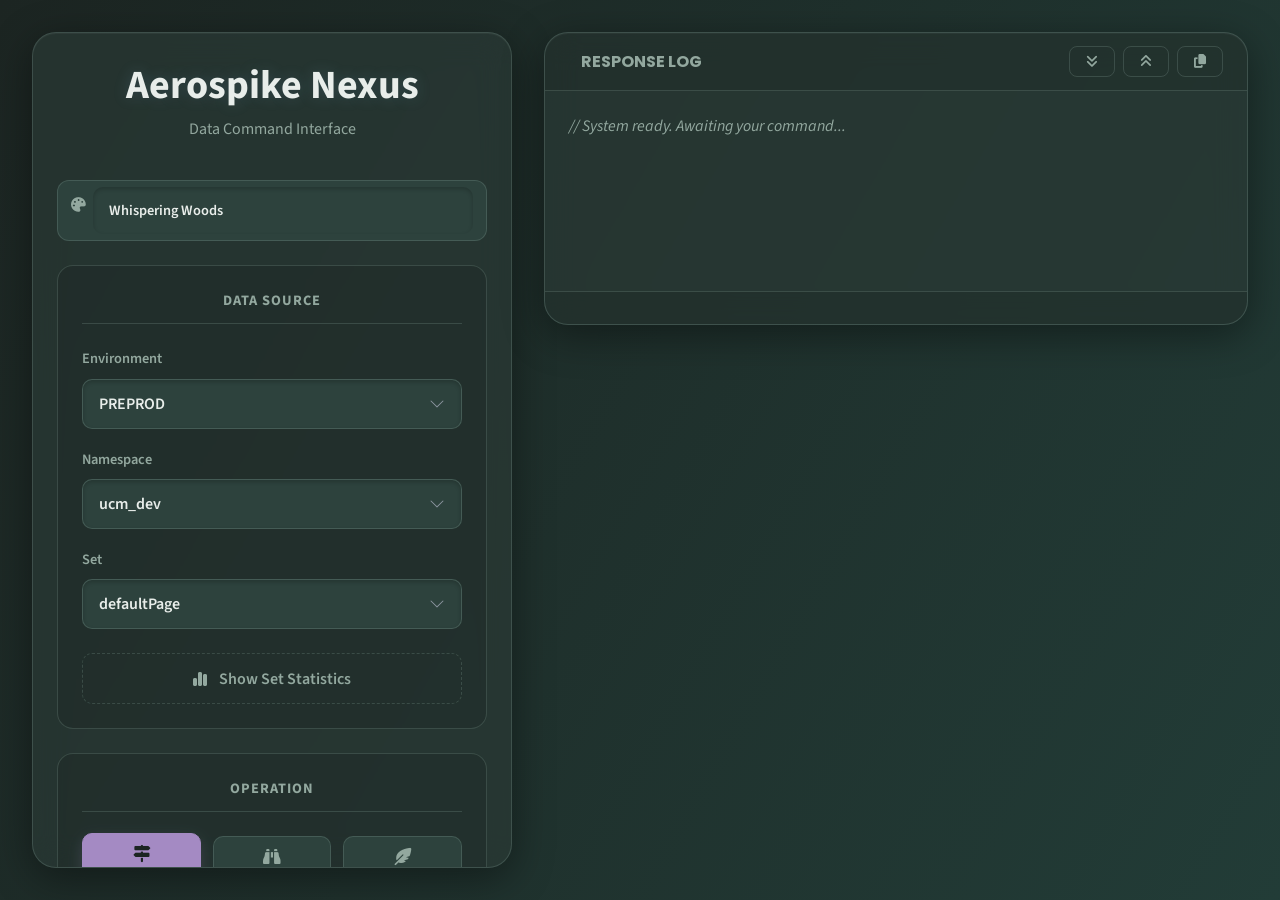
==== commit c976f330: "with themes" ====
--- a/src/main/resources/static/index.html
+++ b/src/main/resources/static/index.html
@@ -1,296 +1,148 @@
 <!DOCTYPE html>
 <html lang="en" data-theme="woods"> <head>
   <meta charset="UTF-8">
-  <title>Aerospike Nexus | Themed UI</title>
+  <title>Aerospike Nexus | Evolved UI</title>
   <meta name="viewport" content="width=device-width, initial-scale=1.0">
   <link rel="preconnect" href="https://fonts.googleapis.com">
   <link rel="preconnect" href="https://fonts.gstatic.com" crossorigin>
-  <link href="https://fonts.googleapis.com/css2?family=Merriweather:wght@400;700&family=Nunito+Sans:wght@400;600;700&family=Inter:wght@400;500;700&family=Roboto+Mono:wght@400;500&family=Fira+Code:wght@400;500&display=swap" rel="stylesheet">
+  <link href="https://fonts.googleapis.com/css2?family=Poppins:wght@500;700&family=Source+Sans+Pro:wght@400;600;700&family=Fira+Code:wght@400;500&display=swap" rel="stylesheet">
   <link rel="stylesheet" href="https://cdnjs.cloudflare.com/ajax/libs/font-awesome/6.5.2/css/all.min.css">
 
   <script>
-    // This script runs early to prevent a "flash" of the wrong theme.
     (function() {
-      const savedTheme = localStorage.getItem('theme') || 'woods'; // Default to 'woods'
+      const savedTheme = localStorage.getItem('theme') || 'woods';
       document.documentElement.setAttribute('data-theme', savedTheme);
     })();
   </script>
 
   <style>
-    /* --- THEME DEFINITIONS --- */
-    :root {
-      /* Smooth transition for theme switching */
-      transition: background-color 0.5s ease, color 0.5s ease;
-    }
-
-    /* == WHISPERING WOODS THEME == */
-    [data-theme="woods"] {
-      --font-heading: 'Merriweather', serif; --font-body: 'Nunito Sans', sans-serif; --font-mono: 'Roboto Mono', monospace;
-      --bg-primary: #1c2522; --bg-secondary: #223c37; --bg-panel: rgba(42, 58, 53, 0.7); --bg-element: #2d423d;
-      --panel-border: rgba(160, 191, 179, 0.2); --text-primary: #e8edea; --text-secondary: #93a89f;
-      --accent-primary: #67a2c8; --accent-secondary: #a48ac3; --accent-primary-glow: rgba(103, 162, 200, 0.2);
-      --accent-secondary-glow: rgba(164, 138, 195, 0.2); --error-color: #e57373; --success-color: #78c49a;
-      --json-key: #a48ac3; --json-string: #a5d6a7; --json-number: #f06292; --json-boolean: #ffd54f; --json-null: #78909c;
-    }
-
-    /* == FUTURE AURORA THEME == */
-    [data-theme="aurora"] {
-      --font-heading: 'Inter', sans-serif; --font-body: 'Inter', sans-serif; --font-mono: 'Roboto Mono', monospace;
-      --bg-primary: #0f172a; --bg-secondary: #0f172a; --bg-panel: rgba(30, 41, 59, 0.7); --bg-element: #334155;
-      --panel-border: #475569; --text-primary: #f8fafc; --text-secondary: #94a3b8;
-      --accent-primary: #22d3ee; --accent-secondary: #a78bfa; --accent-primary-glow: rgba(34, 211, 238, 0.2);
-      --accent-secondary-glow: rgba(167, 139, 250, 0.2); --error-color: #f75569; --success-color: #4ade80;
-      --json-key: #a78bfa; --json-string: #a5f3fc; --json-number: #f9a8d4; --json-boolean: #fde047; --json-null: #6b7280;
-    }
-
-    /* == CRIMSON NIGHT THEME == */
-    [data-theme="crimson"] {
-      --font-heading: 'Inter', sans-serif; --font-body: 'Nunito Sans', sans-serif; --font-mono: 'Fira Code', monospace;
-      --bg-primary: #121212; --bg-secondary: #1a1a1a; --bg-panel: rgba(28, 28, 28, 0.7); --bg-element: #2c2c2c;
-      --panel-border: rgba(255, 255, 255, 0.15); --text-primary: #f5f5f5; --text-secondary: #a0a0a0;
-      --accent-primary: #e53935; --accent-secondary: #fdd835; --accent-primary-glow: rgba(229, 57, 53, 0.2);
-      --accent-secondary-glow: rgba(253, 216, 53, 0.15); --error-color: #e57373; --success-color: #a5d6a7;
-      --json-key: #fdd835; --json-string: #c5e1a5; --json-number: #ff8a65; --json-boolean: #e53935; --json-null: #757575;
-    }
-
-    /* == OCEANIC DEPTHS THEME == */
-    [data-theme="oceanic"] {
-      --font-heading: 'Merriweather', serif; --font-body: 'Nunito Sans', sans-serif; --font-mono: 'Fira Code', monospace;
-      --bg-primary: #001f3f; --bg-secondary: #002b54; --bg-panel: rgba(0, 31, 63, 0.75); --bg-element: #00305b;
-      --panel-border: rgba(127, 219, 255, 0.2); --text-primary: #f0f8ff; --text-secondary: #88a5bf;
-      --accent-primary: #7FDBFF; --accent-secondary: #39CCCC; --accent-primary-glow: rgba(127, 219, 255, 0.15);
-      --accent-secondary-glow: rgba(57, 204, 204, 0.2); --error-color: #FF4136; --success-color: #2ECC40;
-      --json-key: #39CCCC; --json-string: #F012BE; --json-number: #7FDBFF; --json-boolean: #FFDC00; --json-null: #88a5bf;
-    }
-
-    /* == MONOKAI PRO THEME == */
-    [data-theme="monokai"] {
-      --font-heading: 'Inter', sans-serif; --font-body: 'Inter', sans-serif; --font-mono: 'Fira Code', monospace;
-      --bg-primary: #2D2A2E; --bg-secondary: #221f22; --bg-panel: rgba(45, 42, 46, 0.7); --bg-element: #403e41;
-      --panel-border: #59575a; --text-primary: #FCFCFA; --text-secondary: #9D9C9E;
-      --accent-primary: #FF6188; --accent-secondary: #A9DC76; --accent-primary-glow: rgba(255, 97, 136, 0.2);
-      --accent-secondary-glow: rgba(169, 220, 118, 0.2); --error-color: #FF6188; --success-color: #A9DC76;
-      --json-key: #FFD866; --json-string: #A9DC76; --json-number: #AB9DF2; --json-boolean: #FF6188; --json-null: #9D9C9E;
-    }
-
-    /* == SOLARIZED LIGHT THEME == */
-    [data-theme="solarized"] {
-      --font-heading: 'Nunito Sans', sans-serif; --font-body: 'Nunito Sans', sans-serif; --font-mono: 'Roboto Mono', monospace;
-      --bg-primary: #fdf6e3; --bg-secondary: #f5efdc; --bg-panel: rgba(245, 239, 220, 0.7); --bg-element: #eee8d5;
-      --panel-border: #dcd7c8; --text-primary: #586e75; --text-secondary: #839496;
-      --accent-primary: #268bd2; --accent-secondary: #859900; --accent-primary-glow: rgba(38, 139, 210, 0.15);
-      --accent-secondary-glow: rgba(133, 153, 0, 0.15); --error-color: #dc322f; --success-color: #859900;
-      --json-key: #b58900; --json-string: #2aa198; --json-number: #d33682; --json-boolean: #cb4b16; --json-null: #93a1a1;
-    }
-
-
-    /* --- GLOBAL & STRUCTURAL STYLES (Theme-Agnostic) --- */
+    :root { --font-heading: 'Poppins', sans-serif; --font-body: 'Source Sans Pro', sans-serif; --font-mono: 'Fira Code', monospace; transition: background-color 0.5s ease, color 0.5s ease; }
+    [data-theme="woods"] { --bg-primary: #1c2522; --bg-secondary: #223c37; --bg-panel: rgba(42, 58, 53, 0.7); --bg-element: #2d423d; --panel-border: rgba(160, 191, 179, 0.2); --text-primary: #e8edea; --text-secondary: #93a89f; --accent-primary: #67a2c8; --accent-secondary: #a48ac3; --accent-primary-glow: rgba(103, 162, 200, 0.2); --accent-secondary-glow: rgba(164, 138, 195, 0.2); --error-color: #e57373; --success-color: #78c49a; --json-key: #a48ac3; --json-string: #a5d6a7; --json-number: #f06292; --json-boolean: #ffd54f; --json-null: #78909c; }
+    [data-theme="aurora"] { --bg-primary: #0f172a; --bg-secondary: #0f172a; --bg-panel: rgba(30, 41, 59, 0.7); --bg-element: #334155; --panel-border: #475569; --text-primary: #f8fafc; --text-secondary: #94a3b8; --accent-primary: #22d3ee; --accent-secondary: #a78bfa; --accent-primary-glow: rgba(34, 211, 238, 0.2); --accent-secondary-glow: rgba(167, 139, 250, 0.2); --error-color: #f75569; --success-color: #4ade80; --json-key: #a78bfa; --json-string: #a5f3fc; --json-number: #f9a8d4; --json-boolean: #fde047; --json-null: #6b7280; }
+    [data-theme="crimson"] { --bg-primary: #121212; --bg-secondary: #1a1a1a; --bg-panel: rgba(28, 28, 28, 0.7); --bg-element: #2c2c2c; --panel-border: rgba(255, 255, 255, 0.15); --text-primary: #f5f5f5; --text-secondary: #a0a0a0; --accent-primary: #e53935; --accent-secondary: #fdd835; --accent-primary-glow: rgba(229, 57, 53, 0.2); --accent-secondary-glow: rgba(253, 216, 53, 0.15); --error-color: #e57373; --success-color: #a5d6a7; --json-key: #fdd835; --json-string: #c5e1a5; --json-number: #ff8a65; --json-boolean: #e53935; --json-null: #757575; }
+    [data-theme="oceanic"] { --bg-primary: #001f3f; --bg-secondary: #002b54; --bg-panel: rgba(0, 31, 63, 0.75); --bg-element: #00305b; --panel-border: rgba(127, 219, 255, 0.2); --text-primary: #f0f8ff; --text-secondary: #88a5bf; --accent-primary: #7FDBFF; --accent-secondary: #39CCCC; --accent-primary-glow: rgba(127, 219, 255, 0.15); --accent-secondary-glow: rgba(57, 204, 204, 0.2); --error-color: #FF4136; --success-color: #2ECC40; --json-key: #39CCCC; --json-string: #F012BE; --json-number: #7FDBFF; --json-boolean: #FFDC00; --json-null: #88a5bf; }
+    [data-theme="monokai"] { --bg-primary: #2D2A2E; --bg-secondary: #221f22; --bg-panel: rgba(45, 42, 46, 0.7); --bg-element: #403e41; --panel-border: #59575a; --text-primary: #FCFCFA; --text-secondary: #9D9C9E; --accent-primary: #FF6188; --accent-secondary: #A9DC76; --accent-primary-glow: rgba(255, 97, 136, 0.2); --accent-secondary-glow: rgba(169, 220, 118, 0.2); --error-color: #FF6188; --success-color: #A9DC76; --json-key: #FFD866; --json-string: #A9DC76; --json-number: #AB9DF2; --json-boolean: #FF6188; --json-null: #9D9C9E; }
+    [data-theme="solarized"] { --bg-primary: #fdf6e3; --bg-secondary: #f5efdc; --bg-panel: rgba(245, 239, 220, 0.7); --bg-element: #eee8d5; --panel-border: #dcd7c8; --text-primary: #586e75; --text-secondary: #839496; --accent-primary: #268bd2; --accent-secondary: #859900; --accent-primary-glow: rgba(38, 139, 210, 0.15); --accent-secondary-glow: rgba(133, 153, 0, 0.15); --error-color: #dc322f; --success-color: #859900; --json-key: #b58900; --json-string: #2aa198; --json-number: #d33682; --json-boolean: #cb4b16; --json-null: #93a1a1; }
+    [data-theme="dune"] { --bg-primary: #2c2421; --bg-secondary: #4b3a34; --bg-panel: rgba(60, 49, 45, 0.7); --bg-element: #54443e; --panel-border: #7a6861; --text-primary: #f5eadd; --text-secondary: #bcaea9; --accent-primary: #e58a5fff; --accent-secondary: #a97e93; --accent-primary-glow: rgba(229, 138, 95, 0.2); --accent-secondary-glow: rgba(169, 126, 147, 0.2); --error-color: #e57373; --success-color: #a5d6a7; --json-key: #a97e93; --json-string: #b3a175; --json-number: #e58a5f; --json-boolean: #d16f6f; --json-null: #9b8a83; }
+    [data-theme="matcha"] { --bg-primary: #1a1a2e; --bg-secondary: #16213e; --bg-panel: rgba(26, 26, 46, 0.7); --bg-element: #252541; --panel-border: #4a4a70; --text-primary: #e0e0fc; --text-secondary: #a5a5d1; --accent-primary: #50fa7b; --accent-secondary: #bd93f9; --accent-primary-glow: rgba(80, 250, 123, 0.2); --accent-secondary-glow: rgba(189, 147, 249, 0.2); --error-color: #ff5555; --success-color: #50fa7b; --json-key: #bd93f9; --json-string: #f1fa8c; --json-number: #ff79c6; --json-boolean: #50fa7b; --json-null: #a5a5d1; }
+    [data-theme="nord"] { --bg-primary: #2E3440; --bg-secondary: #3B4252; --bg-panel: rgba(59, 66, 82, 0.7); --bg-element: #434C5E; --panel-border: #4C566A; --text-primary: #ECEFF4; --text-secondary: #D8DEE9; --accent-primary: #88C0D0; --accent-secondary: #81A1C1; --accent-primary-glow: rgba(136, 192, 208, 0.2); --accent-secondary-glow: rgba(129, 161, 193, 0.2); --error-color: #BF616A; --success-color: #A3BE8C; --json-key: #8FBCBB; --json-string: #A3BE8C; --json-number: #B48EAD; --json-boolean: #D08770; --json-null: #626c80; }
+    [data-theme="github"] { --bg-primary: #0d1117; --bg-secondary: #161b22; --bg-panel: rgba(22, 27, 34, 0.7); --bg-element: #21262d; --panel-border: #30363d; --text-primary: #c9d1d9; --text-secondary: #8b949e; --accent-primary: #58a6ff; --accent-secondary: #1f6feb; --accent-primary-glow: rgba(88, 166, 255, 0.2); --accent-secondary-glow: rgba(31, 111, 235, 0.2); --error-color: #f85149; --success-color: #238636; --json-key: #79c0ff; --json-string: #a5d6ff; --json-number: #ffab70; --json-boolean: #ff7b72; --json-null: #6e7681; }
+
     * { box-sizing: border-box; margin: 0; padding: 0; }
-
     @keyframes background-pan { 0% { background-position: 0% 50%; } 50% { background-position: 100% 50%; } 100% { background-position: 0% 50%; } }
-
-    body {
-      font-family: var(--font-body);
-      background-color: var(--bg-primary);
-      color: var(--text-primary);
-      padding: 2rem;
-      min-height: 100vh;
-      background: linear-gradient(120deg, var(--bg-primary) 0%, var(--bg-secondary) 50%, var(--bg-primary) 100%);
-      background-size: 200% 200%;
-      animation: background-pan 30s ease infinite;
-    }
-
+    body { font-family: var(--font-body); background-color: var(--bg-primary); color: var(--text-primary); padding: 2rem; min-height: 100vh; background: linear-gradient(120deg, var(--bg-primary) 0%, var(--bg-secondary) 50%, var(--bg-primary) 100%); background-size: 200% 200%; animation: background-pan 30s ease infinite; }
     .container { width: 100%; max-width: 1800px; margin: 0 auto; }
     .main-content { display: flex; gap: 2rem; align-items: flex-start; }
-
-    .query-panel {
-      flex: 0 0 480px;
-      position: sticky;
-      top: 2rem;
-      max-height: calc(100vh - 4rem);
-      overflow-y: auto;
-    }
+    .query-panel { flex: 0 0 480px; position: sticky; top: 2rem; max-height: calc(100vh - 4rem); overflow-y: auto; }
     .response-panel { flex: 1; min-width: 0; }
-
-    @media (max-width: 1200px) {
-      .main-content { flex-direction: column; }
-      .query-panel { position: static; width: 100%; flex-basis: auto; max-height: none; }
-    }
-
-    .query-panel, .output-terminal {
-      background: var(--bg-panel);
-      border: 1px solid var(--panel-border);
-      border-radius: 24px;
-      box-shadow: 0 10px 40px rgba(0, 0, 0, 0.4), inset 0 1px 1px rgba(255, 255, 255, 0.05);
-      backdrop-filter: blur(16px);
-      -webkit-backdrop-filter: blur(16px);
-      transition: background-color 0.5s ease, border-color 0.5s ease;
-    }
-    .query-panel { padding: 2.5rem; display: flex; flex-direction: column; gap: 2.5rem; }
-
-    /* --- HEADER & THEME SELECTOR FIX --- */
-    .header {
-      display: flex;
-      flex-direction: column;
-      align-items: center;
-      gap: 1rem;
-      padding-bottom: 1rem;
-    }
-    .header-main {
-      width: 100%;
-      display: flex;
-      justify-content: space-between;
-      align-items: center;
-      gap: 1rem;
-    }
-    .header-main h1 {
-      font-family: var(--font-heading);
-      font-size: 2.5em;
-      font-weight: 700;
-      color: var(--text-primary);
-      text-shadow: 0 0 15px var(--accent-primary-glow);
-      margin: 0;
-      flex-shrink: 0;
-    }
-    .header-main p {
-      color: var(--text-secondary);
-      font-size: 1em;
-      text-align: right;
-      white-space: nowrap;
-    }
-    .theme-selector {
-      display: flex;
-      align-items: center;
-      gap: 0.5rem;
-      background: var(--bg-element);
-      padding: 0.4rem 0.8rem;
-      border-radius: 12px;
-      border: 1px solid var(--panel-border);
-      width: 100%;
-      justify-content: center;
-    }
+    @media (max-width: 1200px) { .main-content { flex-direction: column; } .query-panel { position: static; width: 100%; flex-basis: auto; max-height: none; } }
+    .query-panel, .output-terminal { background: var(--bg-panel); border: 1px solid var(--panel-border); border-radius: 24px; box-shadow: 0 10px 40px rgba(0, 0, 0, 0.4), inset 0 1px 1px rgba(255, 255, 255, 0.05); backdrop-filter: blur(16px); -webkit-backdrop-filter: blur(16px); transition: background-color 0.5s ease, border-color 0.5s ease; }
+    .query-panel { padding: 1.5rem; display: flex; flex-direction: column; }
+    .query-panel-content { display: flex; flex-direction: column; gap: 1.5rem; flex-grow: 1; }
+    .header { text-align: center; margin-bottom: 1rem; }
+    .header h1 { font-size: 2.5em; font-weight: 700; color: var(--text-primary); text-shadow: 0 0 15px var(--accent-primary-glow); margin-bottom: 0.25rem; }
+    .header p { color: var(--text-secondary); font-size: 1em; }
+    .theme-selector { display: flex; align-items: center; gap: 0.5rem; background: var(--bg-element); padding: 0.4rem 0.8rem; border-radius: 12px; border: 1px solid var(--panel-border); }
     .theme-selector label { color: var(--text-secondary); }
-    .theme-selector select {
-      background: transparent;
-      border: none;
-      color: var(--text-primary);
-      font-weight: 600;
-      font-size: 0.9em;
-      width: 100%;
-      text-align: center;
-    }
+    .theme-selector select { background: transparent; border: none; color: var(--text-primary); font-weight: 600; font-size: 0.9em; width: 100%; }
     .theme-selector select:focus { outline: none; }
-    @media(max-width: 480px) {
-      .header-main { flex-direction: column; gap: 0.25rem; }
-      .header-main p { text-align: center; }
-    }
-
-
-    /* --- The rest of the CSS is theme-agnostic and uses the generic variables --- */
     .control-section { padding: 1.5rem; border: 1px solid var(--panel-border); border-radius: 16px; background-color: rgba(0,0,0,0.1); }
-    .section-title { font-family: var(--font-heading); font-weight: 400; font-size: 0.9em; letter-spacing: 2px; color: var(--text-secondary); text-transform: uppercase; padding-bottom: 0.75rem; margin-bottom: 1.5rem; border-bottom: 1px solid var(--panel-border); text-align: center; }
-    .form-grid { display: grid; grid-template-columns: repeat(auto-fit, minmax(150px, 1fr)); gap: 1.5rem; }
+    .section-title { font-weight: 700; font-size: 0.9em; letter-spacing: 1px; color: var(--text-secondary); text-transform: uppercase; padding-bottom: 0.75rem; margin-bottom: 1.5rem; border-bottom: 1px solid var(--panel-border); text-align: center; }
+    .form-grid { display: grid; grid-template-columns: 1fr; gap: 1.25rem; }
     label { display: block; font-weight: 600; margin-bottom: 0.6rem; font-size: 0.9em; color: var(--text-secondary); }
-    select, input[type="text"], textarea { width: 100%; padding: 0.8rem 1rem; background-color: var(--bg-element); border: 1px solid var(--panel-border); border-radius: 10px; color: var(--text-primary); font-size: 1em; font-family: var(--font-body); transition: all 0.3s ease; box-shadow: inset 0 2px 4px rgba(0,0,0,0.2); }
-    textarea { resize: vertical; min-height: 150px; }
+    select, input[type="text"], textarea { width: 100%; padding: 0.8rem 1rem; background-color: var(--bg-element); border: 1px solid var(--panel-border); border-radius: 10px; color: var(--text-primary); font-size: 1em; font-family: var(--font-body); font-weight: 600; transition: all 0.3s ease; box-shadow: inset 0 2px 4px rgba(0,0,0,0.2); }
+    select { -webkit-appearance: none; -moz-appearance: none; appearance: none; padding-right: 2.5rem; background-image: url("data:image/svg+xml,%3Csvg xmlns='http://www.w3.org/2000/svg' width='16' height='16' fill='%238b949e' viewBox='0 0 16 16'%3E%3Cpath fill-rule='evenodd' d='M1.646 4.646a.5.5 0 0 1 .708 0L8 10.293l5.646-5.647a.5.5 0 0 1 .708 .708l-6 6a.5.5 0 0 1-.708 0l-6-6a.5.5 0 0 1 0-.708z'/%3E%3C/svg%3E"); background-repeat: no-repeat; background-position: right 1rem center; background-size: 1em; }
+    textarea { resize: vertical; min-height: 120px; font-weight: 400; font-family: var(--font-mono); }
     select:focus, input[type="text"]:focus, textarea:focus { outline: none; border-color: var(--accent-primary); box-shadow: inset 0 2px 4px rgba(0,0,0,0.2), 0 0 0 3px var(--accent-primary-glow); }
-    .operation-switcher { display: flex; justify-content: center; gap: 1rem; flex-wrap: wrap; margin-bottom: 1.5rem; }
+    .operation-switcher { display: grid; grid-template-columns: 1fr 1fr 1fr; gap: 0.75rem; margin-bottom: 1.5rem; }
     .operation-switcher input[type="radio"] { display: none; }
-    .operation-switcher label { padding: 0.75rem 1.5rem; background: var(--bg-element); border: 1px solid var(--panel-border); border-radius: 30px; color: var(--text-secondary); cursor: pointer; display: flex; align-items: center; gap: 0.75rem; transition: all 0.3s cubic-bezier(0.2, 0.8, 0.2, 1); }
+    .operation-switcher label { padding: 0.75rem 0.5rem; background: var(--bg-element); border: 1px solid var(--panel-border); border-radius: 10px; color: var(--text-secondary); cursor: pointer; display: flex; flex-direction: column; align-items: center; justify-content: center; gap: 0.5rem; transition: all 0.3s cubic-bezier(0.2, 0.8, 0.2, 1); font-weight: 600; text-align: center; }
+    .operation-switcher label i { font-size: 1.2em; }
     .operation-switcher label:hover { transform: translateY(-3px); color: var(--text-primary); border-color: var(--accent-secondary); }
-    .operation-switcher input[type="radio"]:checked + label { background: var(--accent-secondary); color: var(--bg-primary); font-weight: 700; border-color: var(--accent-secondary); box-shadow: 0 5px 15px var(--accent-secondary-glow); transform: translateY(-3px); }
-    .operation-panel, .query-panel-content, .response-panel { animation: float-in 0.8s cubic-bezier(0.2, 0.8, 0.2, 1) forwards; opacity: 0; } .response-panel { animation-delay: 0.2s; } @keyframes float-in { from { opacity: 0; transform: translateY(30px); } to { opacity: 1; transform: translateY(0); } }
-    .operation-panel { animation: fadeInPanel 0.5s ease forwards; } @keyframes fadeInPanel { from { opacity: 0; transform: translateY(10px); } to { opacity: 1; transform: translateY(0); } }
+    .operation-switcher input[type="radio"]:checked + label { background: var(--accent-secondary); color: var(--bg-primary); border-color: var(--accent-secondary); box-shadow: 0 5px 15px var(--accent-secondary-glow); transform: translateY(-3px); }
     .actions-container { display: flex; margin-top: auto; }
-    .btn { padding: 0.85rem 1.25rem; border: 1px solid var(--panel-border); border-radius: 10px; background-color: transparent; color: var(--text-secondary); font-size: 1em; font-weight: 600; font-family: var(--font-body); cursor: pointer; display: flex; align-items: center; justify-content: center; gap: 0.75rem; transition: all 0.3s cubic-bezier(0.2, 0.8, 0.2, 1); }
+    .btn { padding: 0.85rem 1.25rem; border: 1px solid var(--panel-border); border-radius: 10px; background-color: transparent; color: var(--text-secondary); font-size: 1em; font-weight: 700; font-family: var(--font-body); cursor: pointer; display: flex; align-items: center; justify-content: center; gap: 0.75rem; transition: all 0.3s cubic-bezier(0.2, 0.8, 0.2, 1); }
     .btn:hover:not(:disabled) { transform: translateY(-3px); color: var(--text-primary); box-shadow: 0 4px 15px rgba(0,0,0,0.2); }
-    .btn-primary { width: 100%; background: var(--accent-primary); color: var(--bg-primary); border-color: var(--accent-primary); font-weight: 700; box-shadow: 0 5px 20px var(--accent-primary-glow); }
+    .btn-primary { width: 100%; background: var(--accent-primary); color: var(--bg-primary); border-color: var(--accent-primary); box-shadow: 0 5px 20px var(--accent-primary-glow); }
     .btn-primary:hover:not(:disabled) { filter: brightness(1.1); box-shadow: 0 8px 30px var(--accent-primary-glow); transform: translateY(-4px); }
-    @keyframes pulse-glow { 0%, 100% { box-shadow: 0 0 5px 2px var(--accent-primary-glow); } 50% { box-shadow: 0 0 15px 5px var(--accent-primary-glow); } }
-    #status-indicator { width: 10px; height: 10px; border-radius: 50%; background-color: var(--text-secondary); transition: background-color 0.5s ease; }
-    .status-waiting { background-color: var(--accent-primary); animation: pulse-glow 2s infinite; }
-    .status-success { background-color: var(--success-color); box-shadow: 0 0 8px var(--accent-secondary-glow); }
-    .status-error { background-color: var(--error-color); }
+    .btn-primary:disabled { background: var(--text-secondary); color: var(--bg-primary); cursor: not-allowed; transform: none; box-shadow: none; }
+    .btn i.fa-spin { animation: fa-spin 1s infinite linear; }
+    @keyframes float-in { from { opacity: 0; transform: translateY(30px); } to { opacity: 1; transform: translateY(0); } }
+    .operation-panel, .query-panel-content, .response-panel { animation: float-in 0.8s cubic-bezier(0.2, 0.8, 0.2, 1) forwards; opacity: 0; } .response-panel { animation-delay: 0.2s; }
+    @keyframes fadeInPanel { from { opacity: 0; transform: translateY(10px); } to { opacity: 1; transform: translateY(0); } } .operation-panel { animation: fadeInPanel 0.5s ease forwards; }
     @keyframes ripple { 0% { transform: scale(.1); opacity: 1; } 70% { transform: scale(1); opacity: 0; } 100% { opacity: 0; } }
     #loader { display: none; justify-content: center; align-items: center; padding: 40px; min-height: 200px; position: relative; }
-    .ripple-dot { position: absolute; width: 80px; height: 80px; border: 4px solid var(--accent-primary); border-radius: 50%; animation: ripple 1.5s cubic-bezier(0, .2, .8, 1) infinite; }
-    .ripple-dot:nth-child(2) { animation-delay: -0.75s; }
+    .ripple-dot { position: absolute; width: 80px; height: 80px; border: 4px solid var(--accent-primary); border-radius: 50%; animation: ripple 1.5s cubic-bezier(0, .2, .8, 1) infinite; } .ripple-dot:nth-child(2) { animation-delay: -0.75s; }
+    @keyframes fade-out-shrink { to { opacity: 0; transform: scale(0.9); height: 0; margin-bottom: 0; padding: 0; border: 0;} } .record-entry.is-deleting { animation: fade-out-shrink 0.4s ease-out forwards; }
+    #toast-notification { position: fixed; bottom: -100px; left: 50%; transform: translateX(-50%); background-color: var(--bg-element); color: var(--text-primary); padding: 1rem 1.5rem; border-radius: 10px; border: 1px solid var(--panel-border); box-shadow: 0 5px 20px rgba(0,0,0,0.3); font-weight: 600; z-index: 1000; transition: transform 0.5s cubic-bezier(0.2, 0.8, 0.2, 1); } #toast-notification.show { transform: translateX(-50%) translateY(-3rem); } #toast-notification.success { background-color: var(--success-color); color: var(--bg-primary); }
     .output-terminal { overflow: hidden; }
+    .terminal-header { background: rgba(0, 0, 0, 0.1); padding: 0.8rem 1.5rem; color: var(--text-secondary); display: flex; align-items: center; justify-content: space-between; border-bottom: 1px solid var(--panel-border); }
+    .terminal-title { display: flex; align-items: center; gap: 0.75rem; font-weight: 700; font-family: var(--font-heading); }
+
+    /* REFINED TERMINAL ACTIONS - TOOLTIP FIX */
+    .terminal-actions { display: flex; gap: 0.5rem; }
+    .terminal-actions .btn { padding: 0.5rem 1rem; font-size: 0.85em; width: auto; font-weight: 600; border-radius: 8px; position: relative; }
+    .terminal-actions .btn .tooltip { visibility: hidden; opacity: 0; background-color: var(--accent-primary); color: var(--bg-primary); text-align: center; border-radius: 6px; padding: 5px 10px; position: absolute; z-index: 1; top: 130%; left: 50%; transform: translateX(-50%); transition: opacity 0.2s, visibility 0.2s; white-space: nowrap; font-size: 0.9em; }
+    .terminal-actions .btn .tooltip::after { content: ""; position: absolute; bottom: 100%; left: 50%; margin-left: -5px; border-width: 5px; border-style: solid; border-color: transparent transparent var(--accent-primary) transparent; }
+    .terminal-actions .btn:hover .tooltip { visibility: visible; opacity: 1; }
+
     #output-container { min-height: 200px; max-height: calc(100vh - 12rem); overflow-y: auto; padding: 1.5rem; }
     #output-container:empty::before { content: "// System ready. Awaiting your command..."; color: var(--text-secondary); font-style: italic; }
-    .record-entry { background-color: var(--bg-element); border: 1px solid transparent; border-radius: 15px; margin-bottom: 1rem; animation: fadeInRecord 0.5s ease-out forwards; transition: all 0.3s ease; overflow: hidden; }
-    @keyframes fadeInRecord { from { opacity: 0; transform: scale(0.95); } to { opacity: 1; transform: scale(1); } }
+    .record-entry { background-color: var(--bg-element); border: 1px solid transparent; border-radius: 15px; margin-bottom: 1rem; transition: all 0.3s ease; overflow: hidden; }
     .record-entry[open], .record-entry:hover { border-color: var(--panel-border); box-shadow: 0 5px 20px rgba(0, 0, 0, 0.2); }
-    .record-header { padding: 1rem 1.25rem; }
-    .record-key { color: var(--accent-primary); }
-
-    /* --- JSON VIEWER ENHANCEMENT --- */
+    .record-header { padding: 1rem 1.25rem; display: flex; justify-content: space-between; align-items: flex-start; gap: 1rem; list-style: none; cursor: pointer; } .record-header::-webkit-details-marker { display: none; }
+    .record-key { color: var(--accent-primary); font-weight: 700; font-family: var(--font-mono); white-space: nowrap; overflow: hidden; text-overflow: ellipsis; font-size: 1.1em; }
+    .record-header-info { flex-grow: 1; display: flex; flex-direction: column; gap: 0.5rem; min-width: 0; }
+    .record-meta-container { display: flex; flex-wrap: wrap; gap: 4px 1.5rem; font-size: 0.85em; color: var(--text-secondary); }
+    .record-actions { display: flex; gap: 0.5rem; flex-shrink: 0; }
+    .record-actions .btn { padding: 0.5rem; font-size: 0.9em; background: var(--bg-panel); color: var(--text-secondary); border-radius: 8px; width: auto; }
+    .record-actions .btn:hover { color: var(--text-primary); border-color: var(--panel-border); }
+    .record-actions .btn.delete:hover { background-color: var(--error-color); border-color: var(--error-color); color: #fff; }
+    .record-actions .btn.copy-val:hover { background-color: var(--accent-primary); border-color: var(--accent-primary); color: var(--bg-primary); }
+    .record-body { padding: 0; } .record-entry[open] > .record-body { padding: 1.25rem; border-top: 1px solid var(--panel-border); }
     .json-viewer { font-family: var(--font-mono); line-height: 1.7; }
     .json-viewer ul { list-style: none; padding-left: 2em; border-left: 1px solid var(--panel-border); }
     .json-viewer details { border-left: 1px solid transparent; }
-    .json-viewer summary { cursor: pointer; display: inline-block; user-select: none; }
-    .json-viewer summary::-webkit-details-marker { display: none; }
+    .json-viewer summary { cursor: pointer; display: inline-block; user-select: none; } .json-viewer summary::-webkit-details-marker { display: none; }
     .json-viewer summary::before { content: '▸'; display: inline-block; transform: rotate(0); transition: transform 0.2s; margin-right: 0.5em; }
     .json-viewer details[open] > summary::before { transform: rotate(90deg); }
     .json-viewer .json-brace { color: var(--text-secondary); } .json-viewer .json-key { color: var(--json-key); } .json-viewer .json-string { color: var(--json-string); } .json-viewer .json-number { color: var(--json-number); } .json-viewer .json-boolean { color: var(--json-boolean); } .json-viewer .json-null { color: var(--json-null); }
-
-    #stats-trigger-btn:hover { border-color: var(--accent-secondary); }
-    .stat-item-value { color: var(--accent-secondary); }
-    .record-actions .btn.delete:hover { background-color: var(--error-color); border-color: var(--error-color); color: #fff; }
-    .record-actions .btn.copy-val:hover { background-color: var(--accent-primary); border-color: var(--accent-primary); color: var(--bg-primary); }
-    .pagination-controls .btn:hover:not(:disabled) { background-color: var(--bg-element); color: var(--text-primary); }
-    .terminal-header { background: rgba(0, 0, 0, 0.1); padding: 0.8rem 1.5rem; color: var(--text-secondary); display: flex; align-items: center; justify-content: space-between; border-bottom: 1px solid var(--panel-border); }
-    .terminal-title { display: flex; align-items: center; gap: 0.75rem; font-weight: 600; font-family: var(--font-heading); }
-    .record-entry[open] > .record-body { padding: 1.25rem; border-top: 1px solid var(--panel-border); }
-    .form-group.with-icon .icon { position: absolute; top: 52%; transform: translateY(-50%); left: 1rem; color: var(--text-secondary); pointer-events: none; }
-    .form-group.with-icon input { padding-left: 2.75rem; }
-    .helper-text { font-size: 0.9em; color: var(--text-secondary); margin-top: 1rem; text-align: center; }
+    .pagination-controls { display: flex; justify-content: center; align-items: center; padding: 1rem; gap: 0.5rem; border-top: 1px solid var(--panel-border); background: rgba(0, 0, 0, 0.1); flex-wrap: nowrap; }
+    .pagination-controls .btn { width: 40px; height: 40px; padding: 0; font-size: 1em; border-radius: 50%; flex-shrink: 0; }
+    .pagination-info { font-size: 0.9em; font-weight: 600; margin: 0 0.5rem; white-space: nowrap; }
     #set-stats-container { margin-top: 1.5rem; }
-    #stats-trigger-btn { width: 100%; border-style: dashed; }
-    #stats-content { display: none; padding-top: 1.25rem; }
-    #stats-display-inner { width: 100%; display: flex; justify-content: space-around; flex-wrap: wrap; gap: 1rem; }
-    .stat-item { text-align: center; } .stat-item-label { font-size: 0.9em; color: var(--text-secondary); } .stat-item-value { font-size: 1.3em; font-weight: 700; }
-    .record-header { display: flex; justify-content: space-between; align-items: flex-start; gap: 1rem; list-style: none; cursor: pointer; }
-    .record-header-info { flex-grow: 1; display: flex; flex-direction: column; gap: 0.5rem; min-width: 0; }
-    .record-key { font-weight: 600; font-family: var(--font-body); white-space: nowrap; overflow: hidden; text-overflow: ellipsis; font-size: 1.1em; }
-    .record-meta-container { display: flex; flex-wrap: wrap; gap: 4px 1.5rem; }
-    .record-meta-item { font-size: 0.85em; color: var(--text-secondary); display: flex; align-items: center; gap: 0.5rem; }
-    .record-actions { display: flex; gap: 0.5rem; flex-shrink: 0; }
-    .record-actions .btn { padding: 0.5rem; font-size: 0.9em; background: var(--bg-panel); color: var(--text-secondary); border-radius: 8px; width: auto; }
-    .record-actions .btn:hover { color: var(--text-primary); border-color: var(--panel-border); }
-    .record-body { padding: 0; }
-    .pagination-controls { display: flex; justify-content: center; align-items: center; padding: 1rem; gap: 0.75rem; border-top: 1px solid var(--panel-border); background: rgba(0, 0, 0, 0.1); }
-    .pagination-controls .btn { width: 40px; height: 40px; padding: 0; font-size: 1em; border-radius: 50%; }
-    .pagination-controls .btn[disabled] { opacity: 0.4; cursor: not-allowed; transform: none; box-shadow: none; background: transparent; }
-    .pagination-info { font-size: 0.9em; color: var(--text-primary); font-weight: 600; margin: 0 0.5rem; }
-    .terminal-actions { display: flex; gap: 0.5rem; }
-    .terminal-actions .btn { padding: 0.4rem 0.8rem; font-size: 0.8em; border-radius: 8px; }
-
+    #stats-trigger-btn { width: 100%; border-style: dashed; font-weight: 600; }
+    #stats-display-inner { width: 100%; display: flex; justify-content: space-around; flex-wrap: wrap; gap: 1rem; text-align: center; }
   </style>
 </head>
 <body>
+
+<div id="toast-notification"></div>
 
 <div class="container">
   <main class="main-content">
     <aside class="query-panel">
       <div class="query-panel-content">
         <header class="header">
-          <div class="header-main">
-            <h1>Aerospike Nexus</h1>
-            <p>Data Interface</p>
-          </div>
-          <div class="theme-selector">
-            <label for="theme-switch" title="Change Theme"><i class="fa-solid fa-palette"></i></label>
-            <select id="theme-switch">
-              <option value="woods">Whispering Woods</option>
-              <option value="aurora">Future Aurora</option>
-              <option value="crimson">Crimson Night</option>
-              <option value="oceanic">Oceanic Depths</option>
-              <option value="monokai">Monokai Pro</option>
-              <option value="solarized">Solarized Light</option>
-            </select>
-          </div>
+          <h1>Aerospike Nexus</h1>
+          <p>Data Command Interface</p>
         </header>
+
+        <div class="theme-selector">
+          <label for="theme-switch" title="Change Theme"><i class="fa-solid fa-palette"></i></label>
+          <select id="theme-switch">
+            <option value="woods">Whispering Woods</option>
+            <option value="aurora">Future Aurora</option>
+            <option value="nord">Nord Frost</option>
+            <option value="github">GitHub Dark</option>
+            <option value="dune">Dune Sunset</option>
+            <option value="matcha">Cyber Matcha</option>
+            <option value="oceanic">Oceanic Depths</option>
+            <option value="crimson">Crimson Night</option>
+            <option value="monokai">Monokai Pro</option>
+            <option value="solarized">Solarized Light</option>
+          </select>
+        </div>
 
         <div class="control-section">
           <h2 class="section-title">Data Source</h2>
@@ -300,7 +152,7 @@
             <div class="form-group"><label for="set">Set</label><select id="set" onchange="resetSetStats()"><option value="defaultPage">defaultPage</option><option value="staticPackage">staticPackage</option><option value="origami-user-page">origami-user-page</option></select></div>
           </div>
           <div id="set-stats-container">
-            <button id="stats-trigger-btn" class="btn" onclick="fetchSetStats()"><i class="fa-solid fa-tree"></i> Show Set Statistics</button>
+            <button id="stats-trigger-btn" class="btn" onclick="fetchSetStats()"><i class="fa-solid fa-chart-simple"></i> Show Set Statistics</button>
             <div id="stats-content"></div>
           </div>
         </div>
@@ -309,29 +161,44 @@
           <h2 class="section-title">Operation</h2>
           <div class="operation-switcher">
             <input type="radio" id="op-get" name="operation" value="get" checked onchange="switchOperation(this.value)">
-            <label for="op-get"><i class="fa-solid fa-leaf"></i> Get</label>
+            <label for="op-get"><i class="fa-solid fa-signs-post"></i> Get</label>
             <input type="radio" id="op-scan" name="operation" value="scan" onchange="switchOperation(this.value)">
-            <label for="op-scan"><i class="fa-solid fa-water"></i> Scan</label>
+            <label for="op-scan"><i class="fa-solid fa-binoculars"></i> Scan</label>
             <input type="radio" id="op-upsert" name="operation" value="upsert" onchange="switchOperation(this.value)">
-            <label for="op-upsert"><i class="fa-solid fa-seedling"></i> Upsert</label>
-          </div>
-
+            <label for="op-upsert"><i class="fa-solid fa-feather-pointed"></i> Upsert</label>
+          </div>
           <div id="operation-panels">
-            <div class="operation-panel" id="panel-get"> <div class="form-group with-icon"> <i class="fa-solid fa-key icon"></i> <input type="text" id="key" placeholder="Enter Primary Key..."> </div> </div>
-            <div class="operation-panel" id="panel-scan" style="display:none;"> <div class="form-group with-icon"> <i class="fa-solid fa-stream icon"></i> <input type="text" id="prefix" placeholder="Enter Key Prefix (optional)"> </div> <p class="helper-text">Leave blank to scan all records.</p> </div>
-            <div class="operation-panel" id="panel-upsert" style="display:none;"> <div class="form-group with-icon"> <i class="fa-solid fa-key icon"></i> <input type="text" id="upsert-key" placeholder="Enter Primary Key..."> </div> <div class="form-group"> <label>Record Data (JSON)</label> <textarea id="data" placeholder='{ "binName": "binValue" }'></textarea> </div> </div>
+            <div class="operation-panel" id="panel-get"> <div class="form-group"> <input type="text" id="key" placeholder="Enter Primary Key..."> </div> </div>
+            <div class="operation-panel" id="panel-scan" style="display:none;"> <div class="form-group"> <input type="text" id="prefix" placeholder="Enter Key Prefix (optional)"> </div> </div>
+            <div class="operation-panel" id="panel-upsert" style="display:none;"> <div class="form-group"> <input type="text" id="upsert-key" placeholder="Enter Primary Key..."> </div> <div class="form-group"> <label>Record Data (JSON)</label> <textarea id="data" placeholder='{ "binName": "binValue" }'></textarea> </div> </div>
           </div>
         </div>
 
         <div class="actions-container">
-          <button id="execute-btn" class="btn btn-primary" onclick="handleQuery()"><i class="fa-solid fa-feather"></i> Get Record</button>
+          <button id="execute-btn" class="btn btn-primary" onclick="handleQuery()"><i id="execute-btn-icon" class="fa-solid fa-bolt-lightning"></i><span id="execute-btn-text">Get Record</span></button>
         </div>
       </div>
     </aside>
 
     <main class="response-panel">
       <div class="output-terminal">
-        <div class="terminal-header"> <span class="terminal-title"><div id="status-indicator"></div>RESPONSE LOG</span> <div class="terminal-actions"> <button class="btn" onclick="toggleAllDetails(true)" title="Expand All"><i class="fa-solid fa-angles-down"></i></button> <button class="btn" onclick="toggleAllDetails(false)" title="Collapse All"><i class="fa-solid fa-angles-up"></i></button> <button id="copy-all-btn" class="btn" onclick="copyAllResponses()" title="Copy All Responses"><i class="fa-solid fa-copy"></i></button> </div> </div>
+        <div class="terminal-header">
+          <span class="terminal-title"><div id="status-indicator"></div>RESPONSE LOG</span>
+          <div class="terminal-actions">
+            <button class="btn" onclick="toggleAllDetails(true)">
+              <i class="fa-solid fa-angles-down"></i>
+              <span class="tooltip">Expand All</span>
+            </button>
+            <button class="btn" onclick="toggleAllDetails(false)">
+              <i class="fa-solid fa-angles-up"></i>
+              <span class="tooltip">Collapse All</span>
+            </button>
+            <button id="copy-all-btn" class="btn" onclick="copyAllResponses()">
+              <i class="fa-solid fa-copy"></i>
+              <span class="tooltip">Copy All</span>
+            </button>
+          </div>
+        </div>
         <div id="loader"><div class="ripple-container"><div class="ripple-dot"></div><div class="ripple-dot"></div></div></div>
         <div id="output-container"></div>
         <div id="pagination-container" class="pagination-controls"></div>
@@ -341,86 +208,92 @@
 </div>
 
 <script>
-  // --- THEME SWITCHER LOGIC ---
-  const themeSwitch = document.getElementById('theme-switch');
-  function switchTheme(themeName) { document.documentElement.setAttribute('data-theme', themeName); localStorage.setItem('theme', themeName); }
-  themeSwitch.addEventListener('change', (e) => { switchTheme(e.target.value); });
-  document.addEventListener('DOMContentLoaded', () => { const currentTheme = localStorage.getItem('theme') || 'woods'; themeSwitch.value = currentTheme; });
-
-  // --- ALL PREVIOUS FUNCTIONALITY REMAINS UNCHANGED ---
-  const outputContainer = document.getElementById('output-container'); const loader = document.getElementById('loader'); const statusIndicator = document.getElementById('status-indicator'); const executeBtn = document.getElementById('execute-btn'); const operationPanels = { get: document.getElementById('panel-get'), scan: document.getElementById('panel-scan'), upsert: document.getElementById('panel-upsert') }; let recordDataStore = {}; let currentPage = 1; let totalPages = 1;
-  function switchOperation(op) { Object.values(operationPanels).forEach(p => p.style.display = 'none'); operationPanels[op].style.display = 'block'; switch (op) { case 'get': executeBtn.innerHTML = '<i class="fa-solid fa-feather"></i> Get Record'; break; case 'scan': executeBtn.innerHTML = '<i class="fa-solid fa-wind"></i> Scan Set'; break; case 'upsert': executeBtn.innerHTML = '<i class="fa-solid fa-pen-nib"></i> Save Record'; break; } }
-  function resetSetStats() { document.getElementById('stats-content').style.display = 'none'; document.getElementById('stats-content').innerHTML = ''; document.getElementById('stats-trigger-btn').style.display = 'block'; }
-  async function fetchSetStats() { const triggerBtn = document.getElementById('stats-trigger-btn'); const statsContent = document.getElementById('stats-content'); triggerBtn.style.display = 'none'; statsContent.style.display = 'flex'; statsContent.innerHTML = `<div id="set-stats-loader" style="width:100%; display: flex; justify-content: center; align-items: center; padding: 10px;"><div class="ripple-container"><div class="ripple-dot"></div><div class="ripple-dot"></div></div></div>`; try { const res = await fetch(`/aerospike/getStats`, { method: 'POST', headers: { 'Content-Type': 'application/json' }, body: JSON.stringify({ env: document.getElementById("env").value, namespace: document.getElementById("namespace").value, set: document.getElementById("set").value }) }); if (!res.ok) throw new Error('Failed to fetch stats'); const data = await res.json(); statsContent.innerHTML = ` <div id="stats-display-inner"> <div class="stat-item"><div class="stat-item-label">Total Records</div><div class="stat-item-value">${data.recordCount.toLocaleString()}</div></div> <div class="stat-item"><div class="stat-item-label">Memory Usage</div><div class="stat-item-value">${formatBytes(data.memoryUsedBytes)}</div></div> <div class="stat-item"><div class="stat-item-label">Device Usage</div><div class="stat-item-value">${formatBytes(data.deviceUsedBytes)}</div></div> </div>`; } catch (error) { statsContent.innerHTML = `<div class="stat-item"><div class="stat-item-label" style="color: var(--error-color);">Error</div><div class="stat-item-value">Failed to fetch.</div></div>`; console.error("Stats fetch error:", error); } }
-  function handleQuery() { currentPage = 1; const activeOp = document.querySelector('input[name="operation"]:checked').value; switch (activeOp) { case 'get': if (document.getElementById("key").value.trim()) send('fetch'); else alert('Primary Key cannot be empty for a GET operation.'); break; case 'scan': const prefix = document.getElementById("prefix").value.trim(); if (prefix) send('searchByPrefix'); else send('fetchAll'); break; case 'upsert': const upsertKey = document.getElementById("upsert-key").value.trim(); if (upsertKey) { document.getElementById("key").value = upsertKey; send('save'); } else { alert('Primary Key cannot be empty for an UPSERT operation.'); } break; } }
-  async function send(endpoint) { loader.style.display = 'flex'; outputContainer.style.display = 'none'; statusIndicator.className = 'status-waiting'; const request = { env: document.getElementById("env").value, namespace: document.getElementById("namespace").value, set: document.getElementById("set").value, key: document.getElementById("key").value.trim(), prefix: document.getElementById("prefix").value.trim(), data: {}, page: currentPage }; try { const dataInput = document.getElementById("data").value.trim(); if (endpoint === 'save' && dataInput) request.data = JSON.parse(dataInput); } catch (e) { statusIndicator.className = 'status-error'; outputContainer.innerHTML = `<div class="record-entry"><div class="record-body" style="color: var(--error-color); padding: 1rem;">// INVALID JSON\n${e.message}</div></div>`; loader.style.display = 'none'; outputContainer.style.display = 'block'; return; } try { const res = await fetch(`/aerospike/${endpoint}`, { method: (endpoint === 'delete') ? 'DELETE' : 'POST', headers: { 'Content-Type': 'application/json' }, body: JSON.stringify(request) }); if (!res.ok) { const errorText = await res.text(); throw new Error(`HTTP ${res.status}: ${res.statusText}\n${errorText}`); } statusIndicator.className = 'status-success'; const contentType = res.headers.get("content-type"); if (contentType?.includes("application/json")) { renderResponse(await res.json(), request.key); } else { renderResponse(await res.text()); } } catch (error) { statusIndicator.className = 'status-error'; outputContainer.innerHTML = `<div class="record-entry"><div class="record-body" style="color: var(--error-color); padding: 1rem;">// REQUEST FAILED\n${error.message}</div></div>`; console.error("Fetch error:", error); } finally { loader.style.display = 'none'; outputContainer.style.display = 'block'; } }
-  function renderResponse(response, key = '') { outputContainer.innerHTML = ''; recordDataStore = {}; document.getElementById('pagination-container').innerHTML = ''; if (response && typeof response.records === 'object') { const { records, totalPages: total, currentPage: current } = response; totalPages = total; currentPage = current; const entries = Object.entries(records); if (entries.length === 0) { outputContainer.innerHTML = `<div class="record-entry"><div class="record-body" style="padding: 1rem;">// No records found for this query.</div></div>`; } else { entries.forEach(([recordKey, recordData]) => createRecordCard(recordKey, recordData)); } renderPaginationControls(); } else if (response && 'values' in response) { createRecordCard(key, response); } else { outputContainer.innerHTML = `<div class="record-entry"><div class="record-body" style="padding: 1rem;">${response.toString()}</div></div>`; } }
-  function createRecordCard(key, data) { const recordEntry = document.createElement('details'); recordEntry.className = `record-entry`; recordEntry.id = `record-${key}`; const { ttl = -1, values, size = 0 } = data; recordDataStore[key] = values; recordEntry.innerHTML = ` <summary class="record-header"> <div class="record-header-info"> <div class="record-key" title="${key}">${key}</div> <div class="record-meta-container"> <span class="record-meta-item" title="Time To Live"><i class="fa-solid fa-hourglass-half fa-fw"></i> ${formatTTL(ttl)}</span> <span class="record-meta-item" title="Record Size"><i class="fa-solid fa-database fa-fw"></i> ${formatBytes(size)}</span> </div> </div> <div class="record-actions"> <button class="btn copy-val" onclick="copyRecordValue(event, '${key}')" title="Copy value JSON"><i class="fa-regular fa-copy"></i></button> <button class="btn delete" onclick="deleteRecord(event, '${key}')" title="Delete this record"><i class="fa-solid fa-trash-can"></i></button> </div> </summary> <div class="record-body"></div>`; recordEntry.querySelector('.record-body').appendChild(createJsonViewer(values)); outputContainer.appendChild(recordEntry); }
-  function renderPaginationControls() { const container = document.getElementById('pagination-container'); if (totalPages <= 1) { container.innerHTML = ''; return; } const prevDisabled = (currentPage === 1) ? 'disabled' : ''; const nextDisabled = (currentPage === totalPages) ? 'disabled' : ''; container.innerHTML = ` <button class="btn" onclick="goToPage(1)" ${prevDisabled} title="First Page"><i class="fa-solid fa-angles-left"></i></button> <button class="btn" onclick="goToPage(${currentPage - 1})" ${prevDisabled} title="Previous Page"><i class="fa-solid fa-chevron-left"></i></button> <span class="pagination-info">Page ${currentPage} of ${totalPages}</span> <button class="btn" onclick="goToPage(${currentPage + 1})" ${nextDisabled} title="Next Page"><i class="fa-solid fa-chevron-right"></i></button> <button class="btn" onclick="goToPage(${totalPages})" ${nextDisabled} title="Last Page"><i class="fa-solid fa-angles-right"></i></button>`; }
-  function goToPage(pageNumber) { if (pageNumber < 1 || pageNumber > totalPages || pageNumber === currentPage) return; currentPage = pageNumber; if(document.getElementById("prefix").value.trim()) { send('searchByPrefix'); } else { send('fetchAll'); } }
-  function formatBytes(bytes, decimals = 2) { if (bytes === 0) return '0 Bytes'; const k = 1024; const dm = decimals < 0 ? 0 : decimals; const sizes = ['Bytes', 'KB', 'MB', 'GB', 'TB']; const i = Math.floor(Math.log(bytes) / Math.log(k)); return parseFloat((bytes / Math.pow(k, i)).toFixed(dm)) + ' ' + sizes[i]; }
-  function formatTTL(seconds) { if (seconds <= 0) return 'Never'; if (seconds < 60) return `< 1m`; const d = Math.floor(seconds / (3600 * 24)); const h = Math.floor(seconds % (3600 * 24) / 3600); const m = Math.floor(seconds % 3600 / 60); return `${d > 0 ? d + 'd ' : ''}${h > 0 ? h + 'h ' : ''}${m > 0 ? m + 'm' : ''}`.trim(); }
-  function toggleAllDetails(expand) { document.querySelectorAll('#output-container .record-entry, .json-viewer details').forEach(d => d.open = expand); }
-  function copyAllResponses() { if (Object.keys(recordDataStore).length === 0) return; navigator.clipboard.writeText(JSON.stringify(recordDataStore, null, 2)); }
-  function copyRecordValue(event, key) { event.preventDefault(); event.stopPropagation(); navigator.clipboard.writeText(JSON.stringify(recordDataStore[key], null, 2)); }
-  async function deleteRecord(event, key) { event.preventDefault(); event.stopPropagation(); if (!confirm(`Are you sure you want to permanently delete the record with key:\n\n'${key}'?`)) return; document.getElementById("key").value = key; await send('delete'); const card = document.getElementById(`record-${key}`); if (card) card.remove(); }
-
-  /**
-   * REWRITTEN JSON Viewer Function
-   * Creates a fully collapsible and nestable HTML representation of a JSON object.
-   */
+  const themeSwitch = document.getElementById('theme-switch'); function switchTheme(themeName) { document.documentElement.setAttribute('data-theme', themeName); localStorage.setItem('theme', themeName); }
+  themeSwitch.addEventListener('change', (e) => switchTheme(e.target.value)); document.addEventListener('DOMContentLoaded', () => { themeSwitch.value = localStorage.getItem('theme') || 'woods'; });
+  const outputContainer = document.getElementById('output-container'), loader = document.getElementById('loader'), statusIndicator = document.getElementById('status-indicator'), executeBtn = document.getElementById('execute-btn'), executeBtnText = document.getElementById('execute-btn-text'), executeBtnIcon = document.getElementById('execute-btn-icon'), operationPanels = { get: document.getElementById('panel-get'), scan: document.getElementById('panel-scan'), upsert: document.getElementById('panel-upsert') };
+  let recordDataStore = {}, currentPage = 1, totalPages = 1, toastTimeout;
+  function switchOperation(op) { Object.values(operationPanels).forEach(p => p.style.display = 'none'); operationPanels[op].style.display = 'block'; switch (op) { case 'get': executeBtnText.textContent = 'Get Record'; executeBtnIcon.className = 'fa-solid fa-signs-post'; break; case 'scan': executeBtnText.textContent = 'Scan Set'; executeBtnIcon.className = 'fa-solid fa-binoculars'; break; case 'upsert': executeBtnText.textContent = 'Save Record'; executeBtnIcon.className = 'fa-solid fa-feather-pointed'; break; } }
+  function showToast(message, type = 'info') { const toast = document.getElementById('toast-notification'); toast.textContent = message; toast.className = `show ${type}`; if (toastTimeout) clearTimeout(toastTimeout); toastTimeout = setTimeout(() => { toast.className = toast.className.replace('show', ''); }, 3000); }
+  function handleQuery() { executeBtn.disabled = true; executeBtnIcon.className = 'fa-solid fa-spinner fa-spin'; currentPage = 1; const activeOp = document.querySelector('input[name="operation"]:checked').value; switch (activeOp) { case 'get': document.getElementById("key").value.trim() ? send('fetch') : (alert('Primary Key cannot be empty.'), resetExecuteBtn()); break; case 'scan': send(document.getElementById("prefix").value.trim() ? 'searchByPrefix' : 'fetchAll'); break; case 'upsert': if (document.getElementById("upsert-key").value.trim()) { document.getElementById("key").value = document.getElementById("upsert-key").value.trim(); send('save'); } else { alert('Primary Key cannot be empty.'); resetExecuteBtn(); } break; } }
+  function resetExecuteBtn() { executeBtn.disabled = false; switchOperation(document.querySelector('input[name="operation"]:checked').value); }
+  function resetSetStats() { document.getElementById('stats-content').innerHTML = ''; document.getElementById('stats-trigger-btn').style.display = 'block'; }
+  async function fetchSetStats() {
+    const triggerBtn = document.getElementById('stats-trigger-btn'); const statsContent = document.getElementById('stats-content');
+    triggerBtn.style.display = 'none'; statsContent.style.display = 'block'; statsContent.innerHTML = `<div id="loader" style="display:flex;"><div class="ripple-container"><div class="ripple-dot"></div><div class="ripple-dot"></div></div></div>`;
+    try {
+      const res = await fetch(`/aerospike/getStats`, { method: 'POST', headers: { 'Content-Type': 'application/json' }, body: JSON.stringify({ env: document.getElementById("env").value, namespace: document.getElementById("namespace").value, set: document.getElementById("set").value }) });
+      if (!res.ok) throw new Error('Failed to fetch stats'); const data = await res.json();
+      statsContent.innerHTML = `<div id="stats-display-inner"><div class="stat-item"><div>Total Records</div><strong>${data.recordCount.toLocaleString()}</strong></div><div class="stat-item"><div>Memory Usage</div><strong>${formatBytes(data.memoryUsedBytes)}</strong></div><div class="stat-item"><div>Device Usage</div><strong>${formatBytes(data.deviceUsedBytes)}</strong></div></div>`;
+    } catch (error) { statsContent.innerHTML = `<div style="color: var(--error-color); text-align: center;">Failed to fetch stats.</div>`; console.error("Stats fetch error:", error); }
+  }
+  async function send(endpoint) {
+    loader.style.display = 'flex'; outputContainer.style.display = 'none'; statusIndicator.className = 'status-waiting';
+    const request = { env: document.getElementById("env").value, namespace: document.getElementById("namespace").value, set: document.getElementById("set").value, key: document.getElementById("key").value.trim(), prefix: document.getElementById("prefix").value.trim(), data: {}, page: currentPage };
+    try { const dataInput = document.getElementById("data").value.trim(); if (endpoint === 'save' && dataInput) request.data = JSON.parse(dataInput);
+    } catch (e) { statusIndicator.className = 'status-error'; outputContainer.innerHTML = `<div class="record-entry"><div class="record-body" style="color: var(--error-color); padding: 1rem;">// INVALID JSON\n${e.message}</div></div>`; loader.style.display = 'none'; outputContainer.style.display = 'block'; resetExecuteBtn(); return; }
+    try {
+      const res = await fetch(`/aerospike/${endpoint}`, { method: (endpoint === 'delete') ? 'DELETE' : 'POST', headers: { 'Content-Type': 'application/json' }, body: JSON.stringify(request) });
+      if (!res.ok) { const errorText = await res.text(); throw new Error(`HTTP ${res.status}: ${res.statusText}\n${errorText}`); }
+      statusIndicator.className = 'status-success'; const contentType = res.headers.get("content-type");
+      renderResponse(contentType?.includes("application/json") ? await res.json() : await res.text(), request.key);
+    } catch (error) { statusIndicator.className = 'status-error'; outputContainer.innerHTML = `<div class="record-entry"><div class="record-body" style="color: var(--error-color); padding: 1rem;">// REQUEST FAILED\n${error.message}</div></div>`; console.error("Fetch error:", error);
+    } finally { loader.style.display = 'none'; outputContainer.style.display = 'block'; resetExecuteBtn(); }
+  }
+  function createRecordCard(key, data) {
+    const recordEntry = document.createElement('details'); recordEntry.className = 'record-entry'; recordEntry.id = `record-${key}`;
+    const { ttl = -1, values, size = 0 } = data; recordDataStore[key] = values;
+    recordEntry.innerHTML = `<summary class="record-header"><div class="record-header-info"><div class="record-key" title="${key}">${key}</div><div class="record-meta-container"><span><i class="fa-solid fa-hourglass-half fa-fw"></i> ${formatTTL(ttl)}</span><span><i class="fa-solid fa-database fa-fw"></i> ${formatBytes(size)}</span></div></div><div class="record-actions"><button class="btn copy-val" onclick="copyRecordValue(event, '${key}')" title="Copy value JSON"><i class="fa-regular fa-copy"></i></button><button class="btn delete" onclick="deleteRecord(event, '${key}')" title="Delete record"><i class="fa-solid fa-trash-can"></i></button></div></summary><div class="record-body"></div>`;
+    recordEntry.querySelector('.record-body').appendChild(createJsonViewer(values));
+    outputContainer.appendChild(recordEntry);
+  }
+  function renderResponse(response, key = '') {
+    outputContainer.innerHTML = ''; recordDataStore = {}; document.getElementById('pagination-container').innerHTML = '';
+    if (response && typeof response.records === 'object') {
+      const { records, totalPages: total, currentPage: current } = response; totalPages = total; currentPage = current; const entries = Object.entries(records);
+      if (entries.length === 0) { outputContainer.innerHTML = `<div class="record-entry"><div class="record-body" style="padding: 1rem;">// No records found.</div></div>`; } else { entries.forEach(([k, d]) => createRecordCard(k, d)); }
+      renderPaginationControls();
+    } else if (response && 'values' in response) { createRecordCard(key, response);
+    } else { outputContainer.innerHTML = `<div class="record-entry"><div class="record-body" style="padding: 1rem;">${response.toString()}</div></div>`; }
+  }
+  function renderPaginationControls() {
+    const container = document.getElementById('pagination-container'); if (totalPages <= 1) { container.innerHTML = ''; return; }
+    const prevDisabled = (currentPage === 1) ? 'disabled' : ''; const nextDisabled = (currentPage === totalPages) ? 'disabled' : '';
+    container.innerHTML = `<button class="btn" onclick="goToPage(1)" ${prevDisabled} title="First"><i class="fa-solid fa-angles-left"></i></button><button class="btn" onclick="goToPage(${currentPage - 1})" ${prevDisabled} title="Prev"><i class="fa-solid fa-chevron-left"></i></button><span class="pagination-info">Page ${currentPage} of ${totalPages}</span><button class="btn" onclick="goToPage(${currentPage + 1})" ${nextDisabled} title="Next"><i class="fa-solid fa-chevron-right"></i></button><button class="btn" onclick="goToPage(${totalPages})" ${nextDisabled} title="Last"><i class="fa-solid fa-angles-right"></i></button>`;
+  }
+  function goToPage(pageNumber) { if (pageNumber < 1 || pageNumber > totalPages || pageNumber === currentPage) return; currentPage = pageNumber; handleQuery(); }
+  function formatBytes(bytes, d = 2) { if (bytes === 0) return '0 Bytes'; const k = 1024; const i = Math.floor(Math.log(bytes) / Math.log(k)); return `${parseFloat((bytes/Math.pow(k,i)).toFixed(d<0?0:d))} ${['Bytes','KB','MB','GB','TB'][i]}`; }
+  function formatTTL(s) { if (s <= 0) return 'Never'; if (s < 60) return `<1m`; const d = Math.floor(s/(3600*24)), h = Math.floor(s%(3600*24)/3600), m = Math.floor(s%3600/60); return `${d>0?d+'d ':''}${h>0?h+'h ':''}${m>0?m+'m':''}`.trim(); }
+  function toggleAllDetails(expand) { document.querySelectorAll('#output-container details, .json-viewer details').forEach(d => d.open = expand); }
+  function copyAllResponses() { if (Object.keys(recordDataStore).length === 0) return; navigator.clipboard.writeText(JSON.stringify(recordDataStore, null, 2)); showToast('All responses copied!', 'success'); }
+  function copyRecordValue(event, key) { event.preventDefault(); event.stopPropagation(); navigator.clipboard.writeText(JSON.stringify(recordDataStore[key], null, 2)); showToast('Record value copied!', 'success'); }
+  async function deleteRecord(event, key) {
+    event.preventDefault(); event.stopPropagation();
+    if (!confirm(`Are you sure you want to permanently delete the record with key:\n\n'${key}'?`)) return;
+    const card = document.getElementById(`record-${key}`);
+    if (card) { card.classList.add('is-deleting'); card.addEventListener('animationend', async () => { await send('delete'); card.remove(); showToast('Record deleted.'); }, { once: true }); }
+  }
   function createJsonViewer(data) {
-    const container = document.createElement('div');
-    container.className = 'json-viewer';
-
+    const container = document.createElement('div'); container.className = 'json-viewer';
     const processValue = (value) => {
       if (value === null) return `<span class="json-null">null</span>`;
-      if (typeof value === 'string') {
-        // Check if the string is itself a valid JSON object or array
-        if ((value.startsWith('{') && value.endsWith('}')) || (value.startsWith('[') && value.endsWith(']'))) {
-          try {
-            const nestedObj = JSON.parse(value);
-            // If parsing succeeds, recursively call the viewer
-            return createJsonViewer(nestedObj).innerHTML;
-          } catch (e) { /* Not a valid JSON string, treat as a regular string */ }
-        }
-        return `<span class="json-string">"${value.replace(/</g, '&lt;').replace(/>/g, '&gt;')}"</span>`;
-      }
+      if (typeof value === 'string') { if ((value.startsWith('{') && value.endsWith('}')) || (value.startsWith('[') && value.endsWith(']'))) { try { const nestedObj = JSON.parse(value); return createJsonViewer(nestedObj).innerHTML; } catch (e) { /* ignore */ } } return `<span class="json-string">"${value.replace(/</g, '&lt;').replace(/>/g, '&gt;')}"</span>`; }
       if (typeof value === 'number') return `<span class="json-number">${value}</span>`;
       if (typeof value === 'boolean') return `<span class="json-boolean">${value}</span>`;
       if (typeof value === 'object') {
-        const isArray = Array.isArray(value);
-        const keys = Object.keys(value);
+        const isArray = Array.isArray(value); const keys = Object.keys(value);
         if (keys.length === 0) return `<span class="json-brace">${isArray ? '[]' : '{}'}</span>`;
-
-        const details = document.createElement('details');
-        details.open = true; // Objects/arrays start open by default
-
-        const summary = document.createElement('summary');
-        summary.innerHTML = `<span class="json-brace">${isArray ? '[' : '{'}</span>`;
+        const details = document.createElement('details'); details.open = true;
+        const summary = document.createElement('summary'); summary.innerHTML = `<span class="json-brace">${isArray ? '[' : '{'}</span>`;
         details.appendChild(summary);
-
         const list = document.createElement('ul');
-        for (const key of keys) {
-          const item = document.createElement('li');
-          // For arrays, we don't show the key (index)
-          const keyHtml = isArray ? '' : `<span class="json-key">"${key}"</span>: `;
-          const valueHtml = processValue(value[key]);
-          item.innerHTML = keyHtml + valueHtml;
-          list.appendChild(item);
-        }
+        for (const key of keys) { const item = document.createElement('li'); const keyHtml = isArray ? '' : `<span class="json-key">"${key}"</span>: `; item.innerHTML = keyHtml + processValue(value[key]); list.appendChild(item); }
         details.appendChild(list);
-
-        const closingBrace = document.createElement('span');
-        closingBrace.className = 'json-brace';
-        closingBrace.textContent = isArray ? ']' : '}';
+        const closingBrace = document.createElement('span'); closingBrace.className = 'json-brace'; closingBrace.textContent = isArray ? ']' : '}';
         details.appendChild(closingBrace);
-
         return details.outerHTML;
       }
-      return value; // Fallback for other data types
+      return value;
     };
-
     container.innerHTML = processValue(data);
     return container;
   }
